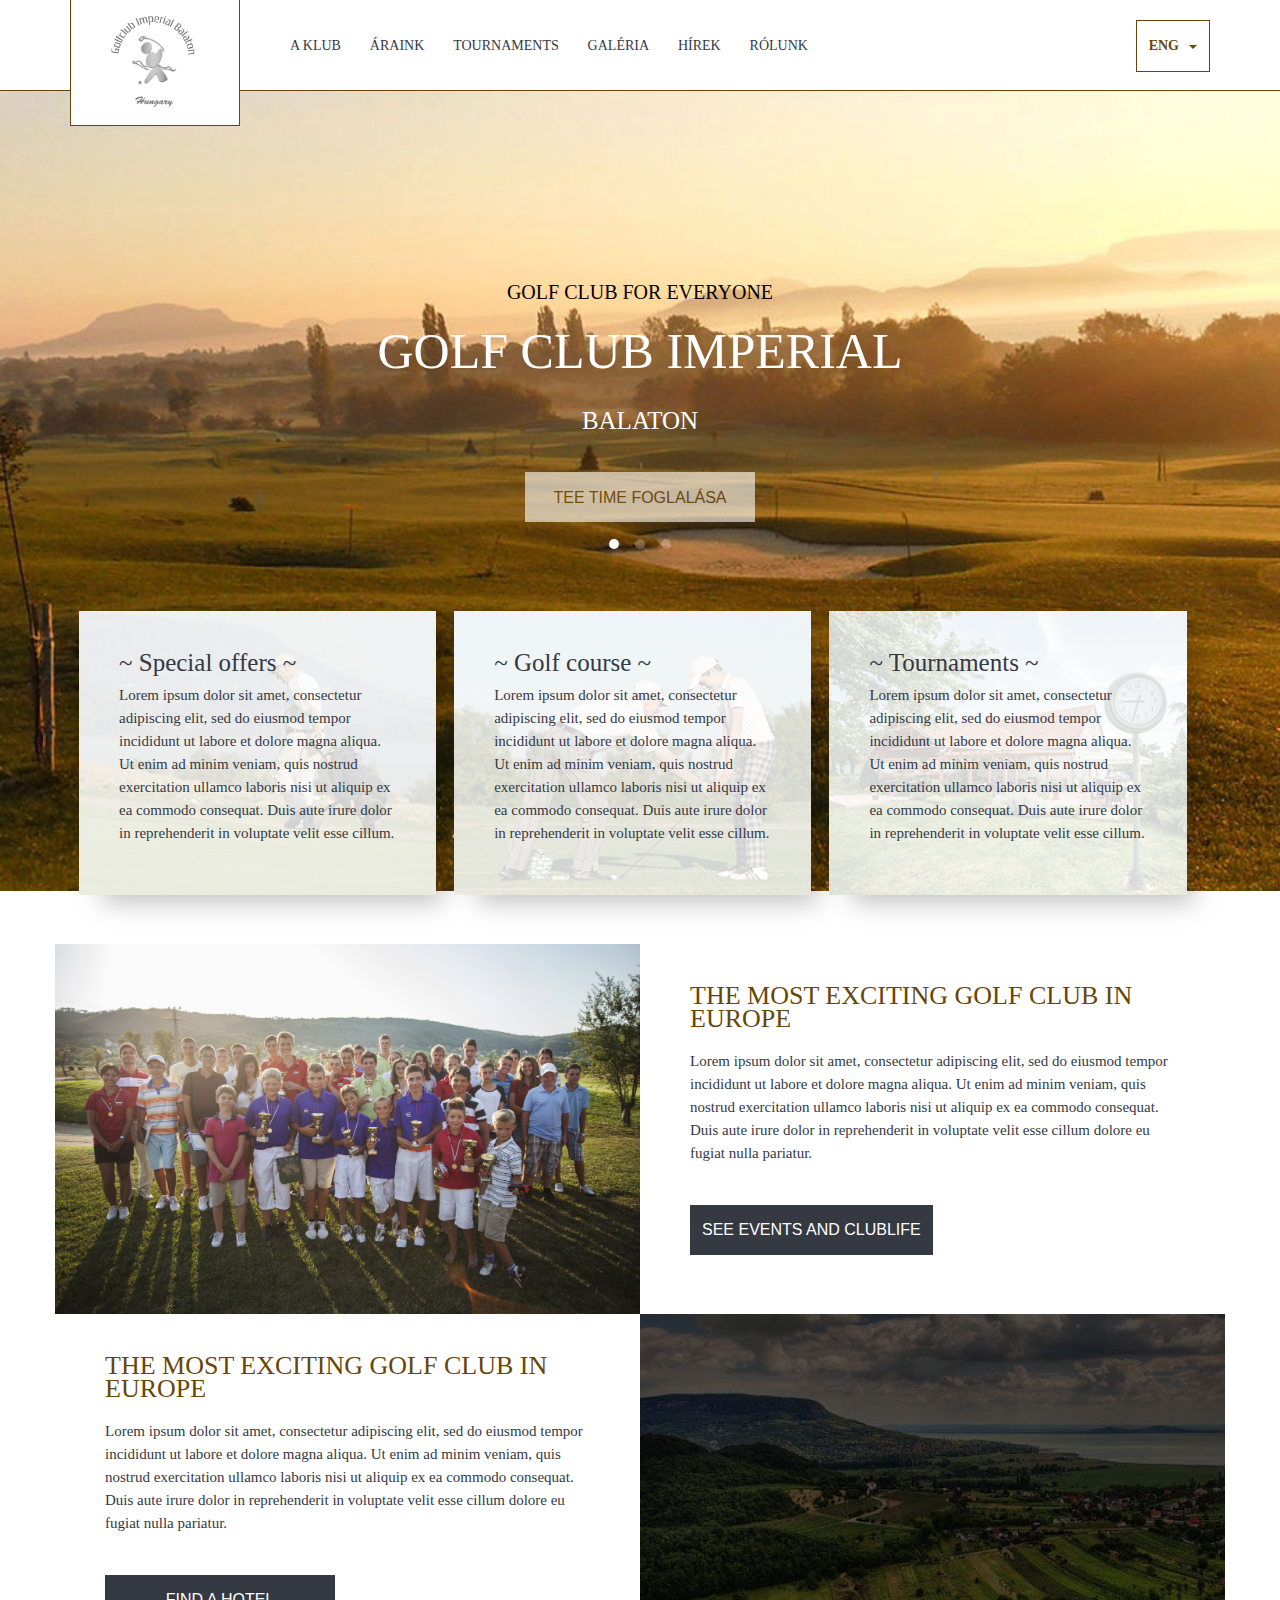
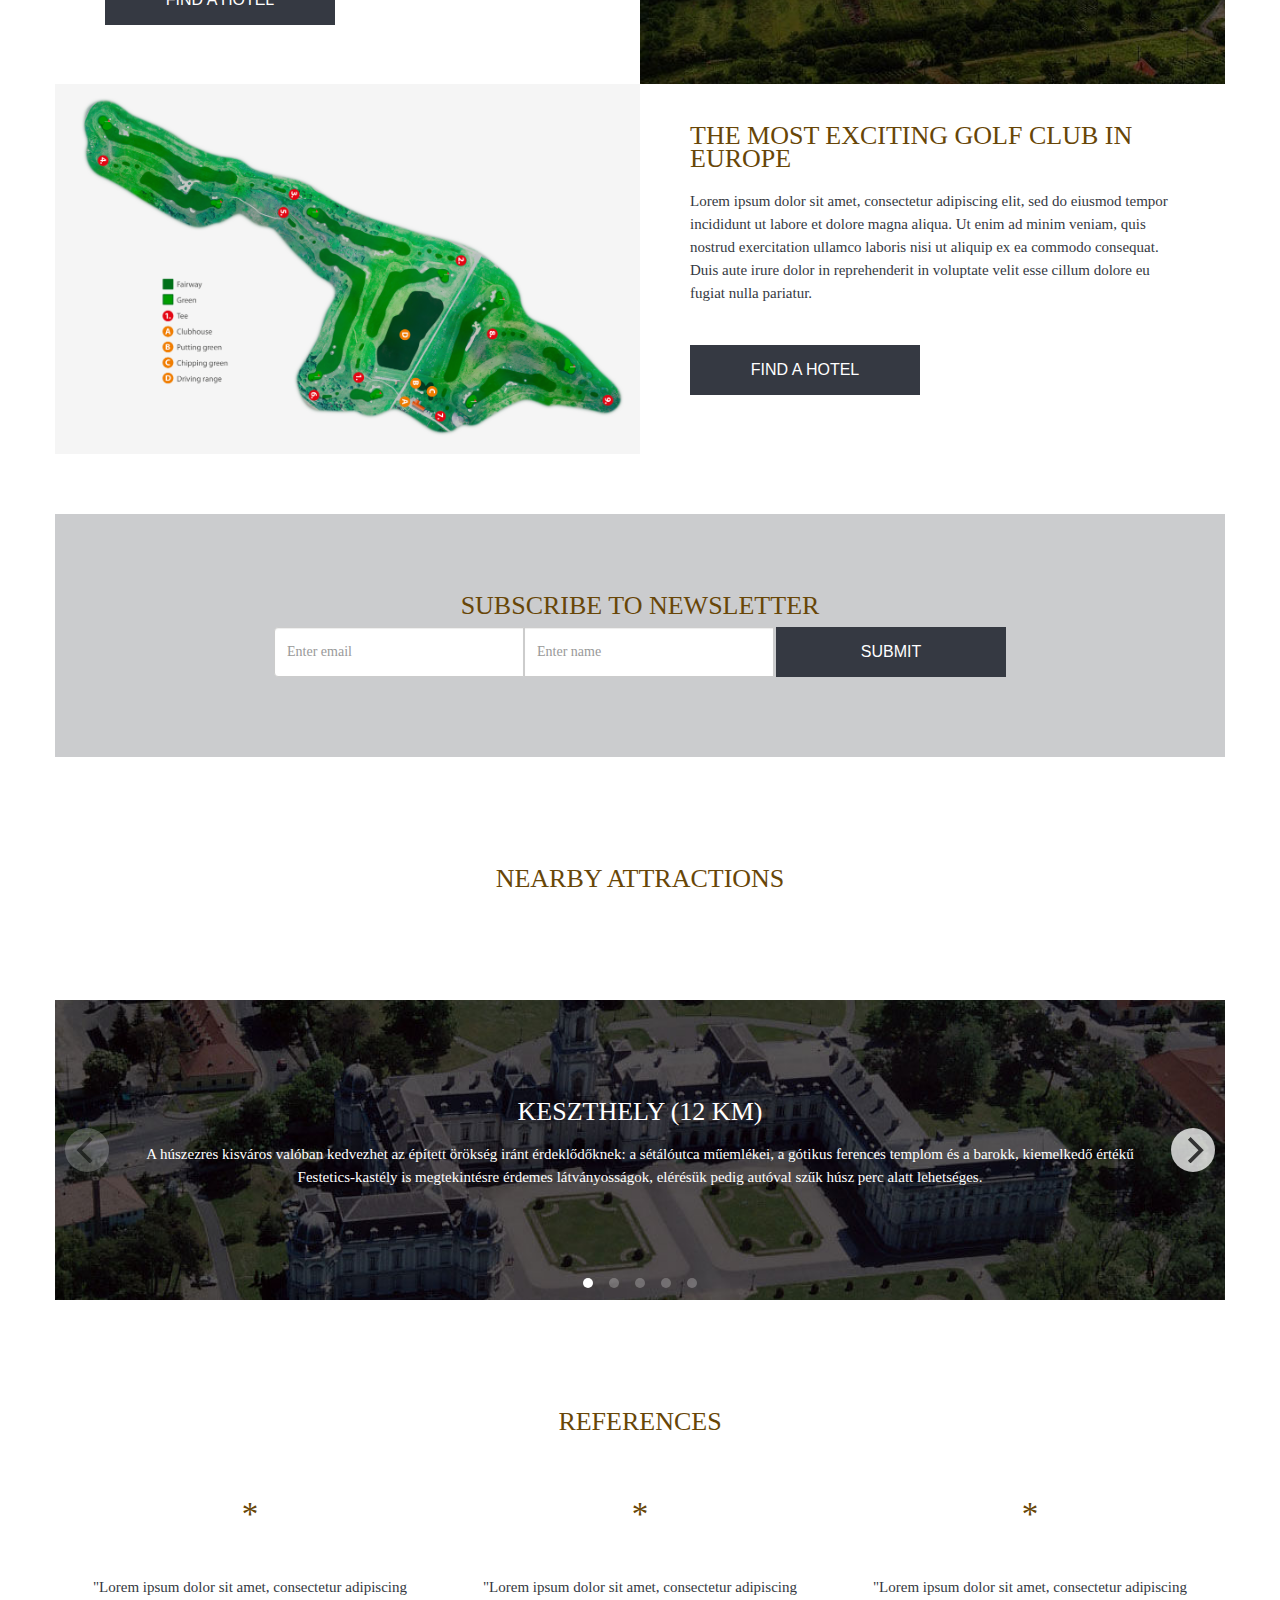
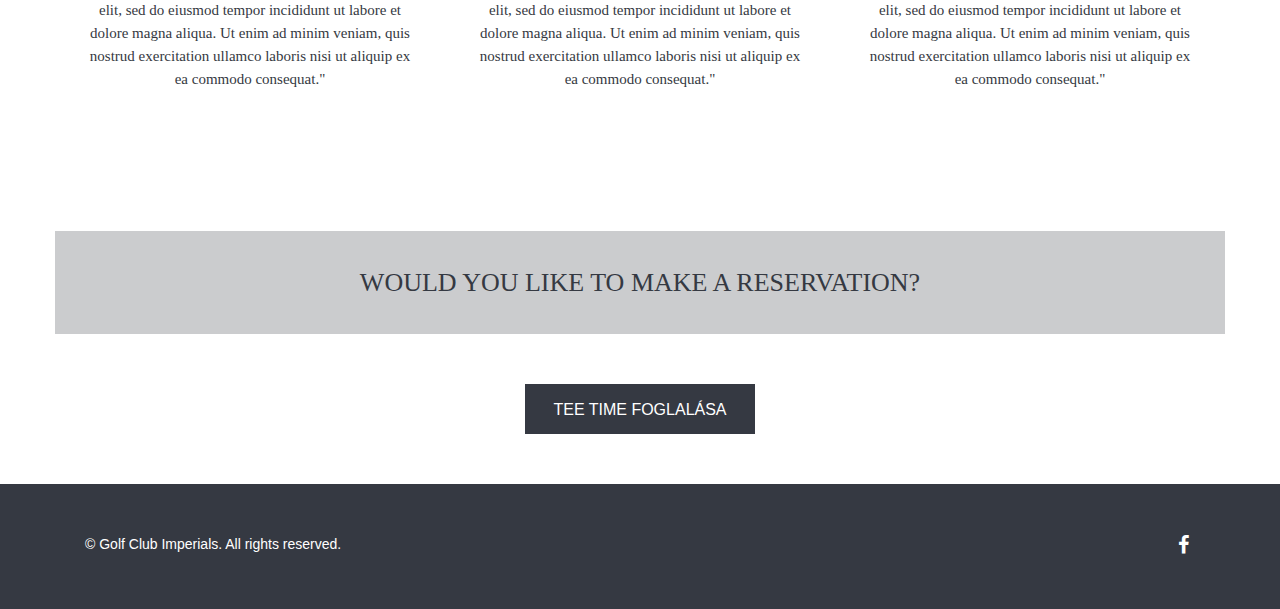
==== index.html @ fb25d0c7 "button fix" ====
<!DOCTYPE html>
<html>
  <head>
    <meta charset="utf-8">
    <title>Golf Club Imperial</title>
    <meta name="application-name" content="golf">
    <meta name="author" content="Heaven Communications">
    <meta name="keywords" content="golf, leissure, holiday, sport, balaton">
    <!-- Render-->
    <meta http-equiv="X-UA-Compatible" content="IE=edge">
    <meta name="viewport" content="width=device-width, initial-scale=1.0, user-scalable=no">
    <link rel="shortcut icon" href="images/favicon.ico">
    <!-- Bootstrap-->
    <link rel="stylesheet" href="lib/bootstrap/css/bootstrap.min.css">
    <!-- Animate CSS-->
    <link rel="stylesheet" href="lib/animate-css/css/animate.min.css">
    <!-- Font-awesome-->
    <link rel="stylesheet" href="lib/font-awesome/css/font-awesome.min.css">
    <!-- Responsive pop-up-->
    <link rel="stylesheet" href="lib/magnific-popup/css/magnific-popup.css">
    <!-- Time-line for resume-->
    <link rel="stylesheet" href="lib/timeline/css/timeline.css">
    <link rel="stylesheet" href="css/flickity.css" media="screen">
    <!-- Main styles-->
    <link rel="stylesheet" href="css/screen.css">
    <link rel="stylesheet" href="css/merge.css">
    <script src="bower_components/jquery/dist/jquery.min.js"></script>
    <script src="bower_components/bootstrap/dist/js/bootstrap.min.js"></script>
    <script src="js/jquery.simpleWeather.min.js"></script>
    <script src="js/script.js"></script>
    <script src="js/flickity.pkgd.min.js"></script>
  </head>
  <body>
    <div id="myModal" tabindex="-1" role="dialog" aria-labelledby="myModalLabel" class="modal fade">
      <div role="document" class="modal-dialog">
        <div class="modal-content">
          <div class="modal-header">
            <button type="button" data-dismiss="modal" aria-label="Close" class="close"><span aria-hidden="true">×</span></button>
          </div>
        </div>
      </div>
    </div>
    <!-- Loader-->
    <!--.loader//.loader_inner
    -->
    <!-- end Loader-->
    
    <!-- Header-->
    <header>
      <div class="container top-container">
        <div class="row">
          <div class="col-md-12">
            <div class="dropdown">
              <button id="dropdownMenu1" type="button" data-toggle="dropdown" aria-haspopup="true" aria-expanded="true" class="btn btn-default dropdown-toggle">Eng<span class="caret"></span></button>
              <ul aria-labelledby="dropdownMenu1" class="dropdown-menu">
                <li><a href="#">Engligh</a></li>
                <li><a href="#">Hungarian</a></li>
                <li><a href="#">German          </a></li>
              </ul>
            </div>
            <!-- Logo-->
            <div class="logo_container"><img src="images/logo.png">
              <div id="weather"></div>
            </div>
            <div class="horizontal">
              <ul>
                <li><a href="club.html">A Klub</a></li>
                <li><a href="fees.html">Áraink</a></li>
                <li><a href="tournaments.html">Tournaments</a></li>
                <li><a href="gallery.html">Galéria</a></li>
                <li> <a href="news.html">Hírek</a></li>
                <li><a href="about.html">Rólunk</a></li>
              </ul>
            </div>
            <!-- end Logo-->
            <!-- Menu-->
            <button class="toggle_menu">
              <p>MENU</p><span class="sandwich"><span class="sw-topper"></span><span class="sw-bottom"></span><span class="sw-footer"></span></span>
            </button>
            <nav class="top_menu">
              <ul>
                <li><a href="club.html">A Klub</a></li>
                <li><a href="fees.html">Áraink</a></li>
                <li><a href="tournaments.html">Tournaments</a></li>
                <li><a href="gallery.html">Galéria</a></li>
                <li> <a href="news.html">Hírek</a></li>
                <li><a href="about.html">Rólunk</a></li>
              </ul>
            </nav>
            <!-- end Menu-->
          </div>
        </div>
      </div>
    </header>
    <!-- end Header-->
    
    <div class="cover container-fluid">
      <div class="row">
        <div class="col-md-12">
          <div class="textholder">
            <h2>GOLF CLUB FOR EVERYONE             </h2>
            <H1>GOLF CLUB IMPERIAL</H1>
            <H3>BALATON</H3><a href="https://booked4.us/golfimperial" role="button" class="button btn btn-default cover">Tee time foglalása</a>
          </div>
          <div data-flickity-options="{ &quot;autoPlay&quot;: 5000 }" tabindex="0" class="gallery js-flickity">
            <div class="gallery-cell b1"></div>
            <div class="gallery-cell b2"></div>
            <div class="gallery-cell b3"></div>
          </div>
          <div class="container">
            <div class="col-md-4 offers"><a href="fees.html" target="_blank">
                <h3>~ Special offers ~</h3>
                <p>Lorem ipsum dolor sit amet, consectetur adipiscing elit, sed do eiusmod tempor incididunt ut labore et dolore magna aliqua. Ut enim ad minim veniam, quis nostrud exercitation ullamco laboris nisi ut aliquip ex ea commodo consequat. Duis aute irure dolor in reprehenderit in voluptate velit esse cillum.</p></a></div>
            <div class="col-md-4 course"><a href="http://birdiebook.golfly.hu/8/24/en" target="_blank">
                <h3>~ Golf course ~</h3>
                <p>Lorem ipsum dolor sit amet, consectetur adipiscing elit, sed do eiusmod tempor incididunt ut labore et dolore magna aliqua. Ut enim ad minim veniam, quis nostrud exercitation ullamco laboris nisi ut aliquip ex ea commodo consequat. Duis aute irure dolor in reprehenderit in voluptate velit esse cillum.</p></a></div>
            <div class="col-md-4 eventstile"><a href="tournaments.html" target="_blank">
                <h3>~ Tournaments ~</h3>
                <p>Lorem ipsum dolor sit amet, consectetur adipiscing elit, sed do eiusmod tempor incididunt ut labore et dolore magna aliqua. Ut enim ad minim veniam, quis nostrud exercitation ullamco laboris nisi ut aliquip ex ea commodo consequat. Duis aute irure dolor in reprehenderit in voluptate velit esse cillum.</p></a></div>
          </div>
        </div>
      </div>
    </div>
    <div class="golf-course container">
      <div class="row">
        <div class="col-md-6 img"></div>
        <div class="col-md-6 txt">
          <h4>THE MOST EXCITING GOLF CLUB IN EUROPE</h4>
          <p>Lorem ipsum dolor sit amet, consectetur adipiscing elit, sed do eiusmod tempor incididunt ut labore et dolore magna aliqua. Ut enim ad minim veniam, quis nostrud exercitation ullamco laboris nisi ut aliquip ex ea commodo consequat. Duis aute irure dolor in reprehenderit in voluptate velit esse cillum dolore eu fugiat nulla pariatur. </p>
          <button type="button" class="btn btn-default">See events and clublife</button>
        </div>
      </div>
    </div>
    <div class="hotel container">
      <div class="row">
        <div class="col-md-6 img"></div>
        <div class="col-md-6 txt">
          <h4>THE MOST EXCITING GOLF CLUB IN EUROPE</h4>
          <p>Lorem ipsum dolor sit amet, consectetur adipiscing elit, sed do eiusmod tempor incididunt ut labore et dolore magna aliqua. Ut enim ad minim veniam, quis nostrud exercitation ullamco laboris nisi ut aliquip ex ea commodo consequat. Duis aute irure dolor in reprehenderit in voluptate velit esse cillum dolore eu fugiat nulla pariatur. </p>
          <button type="button" class="btn btn-default">Find a hotel</button>
        </div>
      </div>
    </div>
    <div class="map container">
      <div class="row">
        <div class="col-md-6 img">
          <button type="button" data-toggle="modal" data-target="#myModal" class="btn btn-primary btn-lg"></button>
        </div>
        <div class="col-md-6 txt">
          <h4>THE MOST EXCITING GOLF CLUB IN EUROPE</h4>
          <p>Lorem ipsum dolor sit amet, consectetur adipiscing elit, sed do eiusmod tempor incididunt ut labore et dolore magna aliqua. Ut enim ad minim veniam, quis nostrud exercitation ullamco laboris nisi ut aliquip ex ea commodo consequat. Duis aute irure dolor in reprehenderit in voluptate velit esse cillum dolore eu fugiat nulla pariatur. </p>
          <button type="button" class="btn btn-default">Find a hotel</button>
        </div>
      </div>
    </div>
    <div class="subscribe container">
      <div class="row">
        <div class="col-md-12">
          <h4>SUBSCRIBE TO NEWSLETTER</h4>
          <div class="input-group">
            <input id="exampleInputEmail1" type="email" placeholder="Enter email" class="form-control">
            <input id="exampleInputEmail1" type="name" placeholder="Enter name" class="form-control">
            <button type="submit" class="btn btn-primary">Submit</button>
          </div>
        </div>
      </div>
    </div>
    <div class="attractions container">
      <div class="row">
        <div class="col-md-12">
          <h4>NEARBY ATTRACTIONS</h4>
        </div>
      </div>
      <div class="row">
        <div data-flickity-options="{ &quot;autoPlay&quot;: 4000 }" tabindex="0" class="gallery js-flickity">
          <div class="gallery-cell b1">
            <h4>Keszthely (12 km)</h4>
            <p>A húszezres kisváros valóban kedvezhet az épített örökség iránt érdeklődőknek: a sétálóutca műemlékei, a gótikus ferences templom és a barokk, kiemelkedő értékű Festetics-kastély is megtekintésre érdemes látványosságok, elérésük pedig autóval szűk húsz perc alatt lehetséges.</p>
          </div>
          <div class="gallery-cell b2">       
            <h4>Badacsony (16 km) </h4>
            <p>A 71-es főútvonalon alig negyed órát autózva érhető el a környék egyik legértékesebb földrajzi kincse, a Badacsony tanúhegye. Kőfolyásaival, bazaltszikláival és a Balaton látványával remek attrakciókkal kecsegteti a túrázókat, ráadásul útja mentén hangulatos pincészetek kínálják majd messze földön híres boraikat Önnek. </p>
          </div>
          <div class="gallery-cell b3">    
            <h4>Szigligeti vár (11 km)</h4>
            <p>Egy másik vulkanikus tanúhegyen, a szigligeti Várhegyen találjuk „a Balaton várát”, ami masszív falai mellett élvezetes történelmi, illetve gasztronómiai programokkal várja az idelátogatót.   A gépkocsival rendelkezőket mindössze 15 perc választja el Balatongyöröktől! </p>
          </div>
          <div class="gallery-cell b4">   
            <h4>Hévíz (18 km)</h4>
            <p>Hévíz fő vonzerejét a mérete alapján világelső természetes, biológiailag aktív termáltavának köszönheti. Gyógyító vízét golfpályánktól indulva egy alig húszperces kocsiúttal könnyen elérheti. </p>
          </div>
          <div class="gallery-cell b5">   
            <h4>Tihany (53 km) </h4>
            <p>Az északi partszakasz mentén végig autózva érjük el a tihanyi-félszigetet. Természeti (gejzírkúpok, levendulások, kecskeköröm) és épített (bencés apátság, barátlakások) öröksége egyaránt gazdag. Az alig több, mint háromnegyed órás autóúton pedig a Balaton panorámája lehet állandó kísérőjük.</p>
          </div>
        </div>
      </div>
    </div>
    <div class="references container">
      <div class="row">
        <div class="col-md-12">
          <h4>REFERENCES</h4>
        </div>
        <div class="col-md-4">
          <p>"Lorem ipsum dolor sit amet, consectetur adipiscing elit, sed do eiusmod tempor incididunt ut labore et dolore magna aliqua. Ut enim ad minim veniam, quis nostrud exercitation ullamco laboris nisi ut aliquip ex ea commodo consequat."</p>
        </div>
        <div class="col-md-4">
          <p>"Lorem ipsum dolor sit amet, consectetur adipiscing elit, sed do eiusmod tempor incididunt ut labore et dolore magna aliqua. Ut enim ad minim veniam, quis nostrud exercitation ullamco laboris nisi ut aliquip ex ea commodo consequat."</p>
        </div>
        <div class="col-md-4">
          <p>"Lorem ipsum dolor sit amet, consectetur adipiscing elit, sed do eiusmod tempor incididunt ut labore et dolore magna aliqua. Ut enim ad minim veniam, quis nostrud exercitation ullamco laboris nisi ut aliquip ex ea commodo consequat."</p>
        </div>
      </div>
    </div>
    <div class="reservation container">
      <div class="row">
        <div class="col-md-12 title">
          <h4>WOULD YOU LIKE TO MAKE A RESERVATION?</h4>
        </div>
      </div>
      <div class="row">
        <div class="col-md-12"><a href="https://booked4.us/golfimperial" role="button" class="button btn btn-default">Tee time foglalása</a></div>
      </div>
    </div>
    <!-- Footer-->
    <html>
      <body>
        <footer class="main_footer bg_dark">
          <div class="container">
            <div class="col-md-12">
              <div class="copyright">© Golf Club Imperials. All rights reserved.</div>
              <div class="social_wrap">
                <ul>
                  <li><a href="https://www.facebook.com/Golfclub-Imperial-Balaton-Balatongy%C3%B6r%C3%B6k-335067800034/" target="_blank"><i class="fa fa-facebook"></i></a></li>
                </ul>
              </div>
            </div>
          </div>
        </footer>
      </body>
    </html>
    <!-- end Footer-->
    <!-- some scripts for IE-->
    <!--if lt IE 9
    script(src='lib/es5-shim/js/es5-shim.min.js')
    script(src='lib/html5shiv/js/html5shiv.min.js')
    script(src='lib/html5shiv/js/html5shiv-printshiv.min.js')
    
    -->
    <!-- Trigger for scroll-->
    <script src="lib/waypoints/js/waypoints.min.js"></script>
    <!-- Some main scripts-->
    <script src="js/min/animate-css.min.js"></script>
    <script src="js/min/common.min.js"></script>
  </body>
</html>
---- lib/timeline/css/timeline.css ----
/*
    TimelineJS - ver. 2.35.5 - 2015-02-26
    Copyright (c) 2012-2013 Northwestern University
    a project of the Northwestern University Knight Lab, originally created by Zach Wise
    https://github.com/NUKnightLab/TimelineJS
    This Source Code Form is subject to the terms of the Mozilla Public License, v. 2.0.
    If a copy of the MPL was not distributed with this file, You can obtain one at http://mozilla.org/MPL/2.0/.
*/
/*!
	TIMELINE CSS
	
	Designed and built by Zach Wise at VeriteCo
	
	This Source Code Form is subject to the terms of the Mozilla Public
	License, v. 2.0. If a copy of the MPL was not distributed with this
	file, You can obtain one at http://mozilla.org/MPL/2.0/.

*/.vco-storyjs div *{-webkit-box-sizing:content-box;-moz-box-sizing:content-box;box-sizing:content-box}.vco-storyjs h1,.vco-storyjs h2,.vco-storyjs h3,.vco-storyjs h4,.vco-storyjs h5,.vco-storyjs h6,.vco-storyjs p,.vco-storyjs blockquote,.vco-storyjs pre,.vco-storyjs a,.vco-storyjs abbr,.vco-storyjs acronym,.vco-storyjs address,.vco-storyjs cite,.vco-storyjs code,.vco-storyjs del,.vco-storyjs dfn,.vco-storyjs em,.vco-storyjs img,.vco-storyjs q,.vco-storyjs s,.vco-storyjs samp,.vco-storyjs small,.vco-storyjs strike,.vco-storyjs strong,.vco-storyjs sub,.vco-storyjs sup,.vco-storyjs tt,.vco-storyjs var,.vco-storyjs dd,.vco-storyjs dl,.vco-storyjs dt,.vco-storyjs li,.vco-storyjs ol,.vco-storyjs ul,.vco-storyjs fieldset,.vco-storyjs form,.vco-storyjs label,.vco-storyjs legend,.vco-storyjs button,.vco-storyjs table,.vco-storyjs caption,.vco-storyjs tbody,.vco-storyjs tfoot,.vco-storyjs thead,.vco-storyjs tr,.vco-storyjs th,.vco-storyjs td,.vco-storyjs .vco-container,.vco-storyjs .content-container,.vco-storyjs .media,.vco-storyjs .text,.vco-storyjs .vco-slider,.vco-storyjs .slider,.vco-storyjs .date,.vco-storyjs .title,.vco-storyjs .messege,.vco-storyjs .map,.vco-storyjs .credit,.vco-storyjs .caption,.vco-storyjs .vco-feedback,.vco-storyjs .vco-feature,.vco-storyjs .toolbar,.vco-storyjs .marker,.vco-storyjs .dot,.vco-storyjs .line,.vco-storyjs .flag,.vco-storyjs .time,.vco-storyjs .era,.vco-storyjs .major,.vco-storyjs .minor,.vco-storyjs .vco-navigation,.vco-storyjs .start,.vco-storyjs .active{margin:0;padding:0;border:0;font-weight:normal;font-style:normal;font-size:100%;line-height:1;font-family:inherit;width:auto;float:none}.vco-storyjs h1,.vco-storyjs h2,.vco-storyjs h3,.vco-storyjs h4,.vco-storyjs h5,.vco-storyjs h6{clear:none}.vco-storyjs table{border-collapse:collapse;border-spacing:0}.vco-storyjs ol,.vco-storyjs ul{list-style:none}.vco-storyjs q:before,.vco-storyjs q:after,.vco-storyjs blockquote:before,.vco-storyjs blockquote:after{content:""}.vco-storyjs a:focus{outline:thin dotted}.vco-storyjs a:hover,.vco-storyjs a:active{outline:0}.vco-storyjs article,.vco-storyjs aside,.vco-storyjs details,.vco-storyjs figcaption,.vco-storyjs figure,.vco-storyjs footer,.vco-storyjs header,.vco-storyjs hgroup,.vco-storyjs nav,.vco-storyjs section{display:block}.vco-storyjs audio,.vco-storyjs canvas,.vco-storyjs video{display:inline-block;*display:inline;*zoom:1}.vco-storyjs audio:not([controls]){display:none}.vco-storyjs div{max-width:none}.vco-storyjs sub,.vco-storyjs sup{font-size:75%;line-height:0;position:relative;vertical-align:baseline}.vco-storyjs sup{top:-0.5em}.vco-storyjs sub{bottom:-0.25em}.vco-storyjs img{border:0;-ms-interpolation-mode:bicubic}.vco-storyjs button,.vco-storyjs input,.vco-storyjs select,.vco-storyjs textarea{font-size:100%;margin:0;vertical-align:baseline;*vertical-align:middle}.vco-storyjs button,.vco-storyjs input{line-height:normal;*overflow:visible}.vco-storyjs button::-moz-focus-inner,.vco-storyjs input::-moz-focus-inner{border:0;padding:0}.vco-storyjs button,.vco-storyjs input[type="button"],.vco-storyjs input[type="reset"],.vco-storyjs input[type="submit"]{cursor:pointer;-webkit-appearance:button}.vco-storyjs input[type="search"]{-webkit-appearance:textfield;-webkit-box-sizing:content-box;-moz-box-sizing:content-box;box-sizing:content-box}.vco-storyjs input[type="search"]::-webkit-search-decoration{-webkit-appearance:none}.vco-storyjs textarea{overflow:auto;vertical-align:top}.vco-storyjs{font-family:"Georgia",Times New Roman,Times,serif}.vco-storyjs .twitter,.vco-storyjs .vcard,.vco-storyjs .messege,.vco-storyjs .credit,.vco-storyjs .caption,.vco-storyjs .zoom-in,.vco-storyjs .zoom-out,.vco-storyjs .back-home,.vco-storyjs .time-interval div,.vco-storyjs .time-interval-major div,.vco-storyjs .nav-container{font-family:"Helvetica Neue",Helvetica,Arial,sans-serif !important}.vco-storyjs h1.date,.vco-storyjs h2.date,.vco-storyjs h3.date,.vco-storyjs h4.date,.vco-storyjs h5.date,.vco-storyjs h6.date{font-family:"Helvetica Neue",Helvetica,Arial,sans-serif !important}.vco-storyjs .timenav h1,.vco-storyjs .flag-content h1,.vco-storyjs .era h1,.vco-storyjs .timenav h2,.vco-storyjs .flag-content h2,.vco-storyjs .era h2,.vco-storyjs .timenav h3,.vco-storyjs .flag-content h3,.vco-storyjs .era h3,.vco-storyjs .timenav h4,.vco-storyjs .flag-content h4,.vco-storyjs .era h4,.vco-storyjs .timenav h5,.vco-storyjs .flag-content h5,.vco-storyjs .era h5,.vco-storyjs .timenav h6,.vco-storyjs .flag-content h6,.vco-storyjs .era h6{font-family:"Helvetica Neue",Helvetica,Arial,sans-serif !important}.vco-storyjs p,.vco-storyjs blockquote,.vco-storyjs blockquote p,.vco-storyjs .twitter blockquote p{font-family:"Georgia",Times New Roman,Times,serif !important}.vco-storyjs .vco-feature h1,.vco-storyjs .vco-feature h2,.vco-storyjs .vco-feature h3,.vco-storyjs .vco-feature h4,.vco-storyjs .vco-feature h5,.vco-storyjs .vco-feature h6{font-family:"Georgia",Times New Roman,Times,serif}.timeline-tooltip{font-family:"Helvetica Neue",Helvetica,Arial,sans-serif}.vco-storyjs{font-size:15px;font-weight:normal;line-height:20px;-webkit-font-smoothing:antialiased;-webkit-text-size-adjust:100%}.vco-storyjs p{font-size:15px;font-weight:normal;line-height:20px;margin-bottom:20px;color:#666}.vco-storyjs p small{font-size:12px;line-height:17px}.vco-storyjs p:first-child{margin-top:20px}.vco-storyjs .vco-navigation p{color:#999}.vco-storyjs .vco-feature h3,.vco-storyjs .vco-feature h4,.vco-storyjs .vco-feature h5,.vco-storyjs .vco-feature h6{margin-bottom:15px}.vco-storyjs .vco-feature p{color:#666}.vco-storyjs .vco-feature blockquote,.vco-storyjs .vco-feature blockquote p{color:#000}.vco-storyjs .date a,.vco-storyjs .title a{color:#999}.vco-storyjs .hyphenate{-webkit-hyphens:auto;-moz-hyphens:auto;-ms-hyphens:auto;hyphens:auto;word-wrap:break-word}.vco-storyjs h1,.vco-storyjs h2,.vco-storyjs h3,.vco-storyjs h4,.vco-storyjs h5,.vco-storyjs h6{font-weight:normal;color:#000;text-transform:none}.vco-storyjs h1 a,.vco-storyjs h2 a,.vco-storyjs h3 a,.vco-storyjs h4 a,.vco-storyjs h5 a,.vco-storyjs h6 a{color:#999}.vco-storyjs h1 small,.vco-storyjs h2 small,.vco-storyjs h3 small,.vco-storyjs h4 small,.vco-storyjs h5 small,.vco-storyjs h6 small{color:#999}.vco-storyjs h1.date,.vco-storyjs h2.date,.vco-storyjs h3.date,.vco-storyjs h4.date,.vco-storyjs h5.date,.vco-storyjs h6.date{font-weight:bold}.vco-storyjs h2.start{font-size:36px;line-height:38px;margin-bottom:15px}.vco-storyjs h1{margin-bottom:15px;font-size:32px;line-height:34px}.vco-storyjs h1 small{font-size:18px}.vco-storyjs h2{margin-bottom:15px;font-size:28px;line-height:30px}.vco-storyjs h2 small{font-size:14px;line-height:16px}.vco-storyjs h2.date{font-size:16px;line-height:18px;margin-bottom:3.75px;color:#999}.vco-storyjs h3,.vco-storyjs h4,.vco-storyjs h5,.vco-storyjs h6{line-height:40px}.vco-storyjs h3 .active,.vco-storyjs h4 .active,.vco-storyjs h5 .active,.vco-storyjs h6 .active{color:#08c}.vco-storyjs h3{font-size:28px;line-height:30px}.vco-storyjs h3 small{font-size:14px}.vco-storyjs h4{font-size:20px;line-height:22px}.vco-storyjs h4 small{font-size:12px}.vco-storyjs h5{font-size:16px;line-height:18px}.vco-storyjs h6{font-size:13px;line-height:14px;text-transform:uppercase}.vco-storyjs strong{font-weight:bold;font-style:inherit}.vco-storyjs em{font-style:italic;font-weight:inherit}.vco-storyjs Q{quotes:'„' '“';font-style:italic}.vco-storyjs blockquote,.vco-storyjs blockquote p{font-size:24px;line-height:32px;text-align:left;margin-bottom:6px;padding-top:10px;background-color:#fff;color:#000}.vco-storyjs .credit{color:#999;text-align:right;font-size:10px;line-height:10px;display:block;margin:0 auto;clear:both}.vco-storyjs .caption{text-align:left;margin-top:5px;color:#666;font-size:11px;line-height:14px;clear:both}[dir=rtl] .vco-storyjs.vco-right-to-left,.vco-storyjs.vco-right-to-left[dir=rtl]{direction:ltr}.vco-storyjs.vco-right-to-left h1,.vco-storyjs.vco-right-to-left h2,.vco-storyjs.vco-right-to-left h3,.vco-storyjs.vco-right-to-left h4,.vco-storyjs.vco-right-to-left h5,.vco-storyjs.vco-right-to-left h6,.vco-storyjs.vco-right-to-left p,.vco-storyjs.vco-right-to-left blockquote,.vco-storyjs.vco-right-to-left pre,.vco-storyjs.vco-right-to-left a,.vco-storyjs.vco-right-to-left abbr,.vco-storyjs.vco-right-to-left acronym,.vco-storyjs.vco-right-to-left address,.vco-storyjs.vco-right-to-left cite,.vco-storyjs.vco-right-to-left code,.vco-storyjs.vco-right-to-left del,.vco-storyjs.vco-right-to-left dfn,.vco-storyjs.vco-right-to-left em,.vco-storyjs.vco-right-to-left img,.vco-storyjs.vco-right-to-left q,.vco-storyjs.vco-right-to-left s,.vco-storyjs.vco-right-to-left samp,.vco-storyjs.vco-right-to-left small,.vco-storyjs.vco-right-to-left strike,.vco-storyjs.vco-right-to-left strong,.vco-storyjs.vco-right-to-left sub,.vco-storyjs.vco-right-to-left sup,.vco-storyjs.vco-right-to-left tt,.vco-storyjs.vco-right-to-left var,.vco-storyjs.vco-right-to-left dd,.vco-storyjs.vco-right-to-left dl,.vco-storyjs.vco-right-to-left dt,.vco-storyjs.vco-right-to-left li,.vco-storyjs.vco-right-to-left ol,.vco-storyjs.vco-right-to-left ul,.vco-storyjs.vco-right-to-left fieldset,.vco-storyjs.vco-right-to-left form,.vco-storyjs.vco-right-to-left label,.vco-storyjs.vco-right-to-left legend,.vco-storyjs.vco-right-to-left button,.vco-storyjs.vco-right-to-left table,.vco-storyjs.vco-right-to-left caption,.vco-storyjs.vco-right-to-left tbody,.vco-storyjs.vco-right-to-left tfoot,.vco-storyjs.vco-right-to-left thead,.vco-storyjs.vco-right-to-left tr,.vco-storyjs.vco-right-to-left th,.vco-storyjs.vco-right-to-left td{direction:rtl}.timeline-tooltip{position:absolute;z-index:205;display:block;visibility:visible;padding:5px;opacity:0;filter:alpha(opacity=0);font-size:15px;font-weight:bold;line-height:20px;font-size:12px;line-height:12px}.timeline-tooltip.in{opacity:.8;filter:alpha(opacity=80)}.timeline-tooltip.top{margin-top:-2px}.timeline-tooltip.right{margin-left:2px}.timeline-tooltip.bottom{margin-top:2px}.timeline-tooltip.left{margin-left:-2px}.timeline-tooltip.top .timeline-tooltip-arrow{bottom:0;left:50%;margin-left:-5px;border-left:5px solid transparent;border-right:5px solid transparent;border-top:5px solid #000}.timeline-tooltip.left .timeline-tooltip-arrow{top:50%;right:0;margin-top:-5px;border-top:5px solid transparent;border-bottom:5px solid transparent;border-left:5px solid #000}.timeline-tooltip.bottom .timeline-tooltip-arrow{top:0;left:50%;margin-left:-5px;border-left:5px solid transparent;border-right:5px solid transparent;border-bottom:5px solid #000}.timeline-tooltip.right .timeline-tooltip-arrow{top:50%;left:0;margin-top:-5px;border-top:5px solid transparent;border-bottom:5px solid transparent;border-right:5px solid #000}.timeline-tooltip-inner{max-width:200px;padding:3px 8px;color:#fff;text-align:center;text-decoration:none;background-color:#000;-webkit-border-radius:4px;-moz-border-radius:4px;border-radius:4px}.timeline-tooltip-arrow{position:absolute;width:0;height:0}@media only screen and (max-width:480px),only screen and (max-device-width:480px){.vco-slider .nav-next,.vco-slider .nav-previous{display:none}}.vco-skinny .vco-slider .slider-item .content .layout-text-media .text .container{text-align:center !important}.vco-skinny .vco-slider .slider-item .content .layout-text-media h2,.vco-skinny .vco-slider .slider-item .content .layout-text-media h3{display:block !important;width:100% !important;text-align:center !important}.vco-skinny .vco-slider .slider-item .content .content-container{display:block}.vco-skinny .vco-slider .slider-item .content .content-container .text{width:100%;max-width:100%;min-width:120px;display:block}.vco-skinny .vco-slider .slider-item .content .content-container .text .container{display:block;-webkit-hyphens:auto;-moz-hyphens:auto;-ms-hyphens:auto;hyphens:auto;word-wrap:break-word}.vco-skinny .vco-slider .slider-item .content .content-container .media{width:100%;min-width:50%;float:none}.vco-skinny .vco-slider .slider-item .content .content-container .media .media-wrapper{margin-left:0;margin-right:0;width:100%;display:block}.vco-skinny.vco-notouch .vco-slider .nav-previous,.vco-skinny.vco-notouch .vco-slider .nav-next{z-index:203}.vco-skinny.vco-notouch .vco-slider .nav-previous .nav-container .date,.vco-skinny.vco-notouch .vco-slider .nav-next .nav-container .date,.vco-skinny.vco-notouch .vco-slider .nav-previous .nav-container .title,.vco-skinny.vco-notouch .vco-slider .nav-next .nav-container .title{filter:alpha(opacity=1);-khtml-opacity:.01;-moz-opacity:.01;opacity:.01}.vco-skinny.vco-notouch .vco-slider .nav-previous .nav-container .icon,.vco-skinny.vco-notouch .vco-slider .nav-next .nav-container .icon{filter:alpha(opacity=15);-khtml-opacity:.15;-moz-opacity:.15;opacity:.15}.vco-skinny.vco-notouch .vco-slider .nav-previous .icon{background-image:url(timeline.png?v4.4);background-repeat:no-repeat;background-position:-208px 0;width:24px;height:24px;overflow:hidden;margin-left:10px}.vco-skinny.vco-notouch .vco-slider .nav-next .icon{background-image:url(timeline.png?v4.4);background-repeat:no-repeat;background-position:-232px 0;width:24px;height:24px;overflow:hidden;margin-left:66px}.vco-skinny.vco-notouch .vco-slider .nav-previous:hover,.vco-skinny.vco-notouch .vco-slider .nav-next:hover{color:#aaa !important;background-color:#333;background-color:rgba(0,0,0,0.65);-webkit-border-radius:10px;-moz-border-radius:10px;border-radius:10px}.vco-skinny.vco-notouch .vco-slider .nav-previous:hover .nav-container .icon,.vco-skinny.vco-notouch .vco-slider .nav-next:hover .nav-container .icon,.vco-skinny.vco-notouch .vco-slider .nav-previous:hover .nav-container .date,.vco-skinny.vco-notouch .vco-slider .nav-next:hover .nav-container .date,.vco-skinny.vco-notouch .vco-slider .nav-previous:hover .nav-container .title,.vco-skinny.vco-notouch .vco-slider .nav-next:hover .nav-container .title{-webkit-border-radius:10px;-moz-border-radius:10px;border-radius:10px;font-weight:bold;filter:alpha(opacity=100);-khtml-opacity:1;-moz-opacity:1;opacity:1}.vco-skinny.vco-notouch .vco-slider .nav-previous:hover .nav-container .title,.vco-skinny.vco-notouch .vco-slider .nav-next:hover .nav-container .title{padding-bottom:5px}.vco-skinny.vco-notouch .vco-slider .nav-previous:hover .nav-container .date,.vco-skinny.vco-notouch .vco-slider .nav-next:hover .nav-container .date,.vco-skinny.vco-notouch .vco-slider .nav-previous:hover .nav-container .title,.vco-skinny.vco-notouch .vco-slider .nav-next:hover .nav-container .title{padding-left:5px;padding-right:5px}@media only screen and (-webkit-min-device-pixel-ratio:2),only screen and (min-device-pixel-ratio:2){.vco-skinny.vco-notouch .vco-slider .nav-previous .icon{background-image:url(timeline@2x.png?v4.4);background-size:352px 260px;background-repeat:no-repeat;background-position:-208px 0;width:24px;height:24px;overflow:hidden}.vco-skinny.vco-notouch .vco-slider .nav-next .icon{background-image:url(timeline@2x.png?v4.4);background-size:352px 260px;background-repeat:no-repeat;background-position:-232px 0;width:24px;height:24px;overflow:hidden}}.vco-slider{width:100%;height:100%;overflow:hidden}.vco-slider .slider-container-mask{text-align:center;width:100%;height:100%;overflow:hidden}.vco-slider .slider-container-mask .slider-container{position:absolute;top:0;left:-2160px;width:100%;height:100%;text-align:center;display:block}.vco-slider .slider-container-mask .slider-container .slider-item-container{display:table-cell;vertical-align:middle}.vco-notouch .vco-slider .nav-previous:hover,.vco-notouch .vco-slider .nav-next:hover{color:#333;cursor:pointer}.vco-notouch .vco-slider .nav-previous:hover .icon{margin-left:10px}.vco-notouch .vco-slider .nav-next:hover .icon{margin-left:66px}.vco-notouch .vco-slider .slider-item .content .content-container .media .media-container .wikipedia h4 a:hover{color:#08c;text-decoration:none}.vco-notouch .vco-slider .slider-item .content .content-container .created-at:hover{filter:alpha(opacity=100);-khtml-opacity:1;-moz-opacity:1;opacity:1}.vco-notouch .vco-slider .slider-item .content .content-container .googleplus .googleplus-content .googleplus-attachments a:hover{text-decoration:none}.vco-notouch .vco-slider .slider-item .content .content-container .googleplus .googleplus-content .googleplus-attachments a:hover h5{text-decoration:underline}.vco-slider img,.vco-slider embed,.vco-slider object,.vco-slider video,.vco-slider iframe{max-width:100%}.vco-slider .nav-previous,.vco-slider .nav-next{position:absolute;top:0;width:100px;color:#dbdbdb;font-size:11px}.vco-slider .nav-previous .nav-container,.vco-slider .nav-next .nav-container{height:100px;width:100px;position:absolute}.vco-slider .nav-previous .icon,.vco-slider .nav-next .icon{margin-top:12px;margin-bottom:15px}.vco-slider .nav-previous .date,.vco-slider .nav-next .date,.vco-slider .nav-previous .title,.vco-slider .nav-next .title{line-height:14px}.vco-slider .nav-previous .date a,.vco-slider .nav-next .date a,.vco-slider .nav-previous .title a,.vco-slider .nav-next .title a{color:#999}.vco-slider .nav-previous .date small,.vco-slider .nav-next .date small,.vco-slider .nav-previous .title small,.vco-slider .nav-next .title small{display:none}.vco-slider .nav-previous .date,.vco-slider .nav-next .date{font-size:13px;line-height:13px;font-weight:bold;text-transform:uppercase;margin-bottom:5px}.vco-slider .nav-previous .title,.vco-slider .nav-next .title{font-size:11px;line-height:13px}.vco-slider .nav-previous{float:left;text-align:left}.vco-slider .nav-previous .icon{margin-left:15px;background-image:url(timeline.png?v4.4);background-repeat:no-repeat;background-position:-160px 0;width:24px;height:24px;overflow:hidden}.vco-slider .nav-previous .date,.vco-slider .nav-previous .title{text-align:left;padding-left:15px}.vco-slider .nav-next{float:right;text-align:right}.vco-slider .nav-next .icon{margin-left:61px;background-image:url(timeline.png?v4.4);background-repeat:no-repeat;background-position:-184px 0;width:24px;height:24px;overflow:hidden}.vco-slider .nav-next .date,.vco-slider .nav-next .title{text-align:right;padding-right:15px}@media only screen and (-webkit-min-device-pixel-ratio:2),only screen and (min-device-pixel-ratio:2){.vco-slider .nav-previous .icon{background-image:url(timeline@2x.png?v4.4);background-size:352px 260px;background-repeat:no-repeat;background-position:-160px 0;width:24px;height:24px;overflow:hidden}.vco-slider .nav-next .icon{background-image:url(timeline@2x.png?v4.4);background-size:352px 260px;background-repeat:no-repeat;background-position:-184px 0;width:24px;height:24px;overflow:hidden}}.vco-slider .slider-item{position:absolute;width:700px;height:100%;padding:0;margin:0;display:table;overflow-y:auto}.vco-slider .slider-item .content{display:table-cell;vertical-align:middle}.vco-slider .slider-item .content .pad-top .text .container{padding-top:15px}.vco-slider .slider-item .content .pad-right .text .container{padding-right:15px}.vco-slider .slider-item .content .pad-left .text .container{padding-left:30px}.vco-slider .slider-item .content .pad-left .media.text-media .media-wrapper .media-container{border:none;background-color:#fff}.vco-slider .slider-item .content .content-container{display:table;vertical-align:middle}.vco-slider .slider-item .content .content-container .text{width:40%;max-width:50%;min-width:120px;display:table-cell;vertical-align:middle}.vco-slider .slider-item .content .content-container .text .container{display:table-cell;vertical-align:middle;text-align:left}.vco-slider .slider-item .content .content-container .text .container p{-webkit-hyphens:auto;-moz-hyphens:auto;-ms-hyphens:auto;hyphens:auto;word-wrap:break-word}.vco-slider .slider-item .content .content-container .text .container h2.date{font-size:15px;line-height:15px;font-weight:normal}.vco-slider .slider-item .content .content-container .text .container .slide-tag{font-size:11px;font-weight:bold;color:#fff;background-color:#ccc;-webkit-border-radius:3px;-moz-border-radius:3px;border-radius:3px;vertical-align:baseline;white-space:nowrap;line-height:11px;padding:1px 3px 1px;margin-left:7.5px;margin-bottom:7.5px}.vco-slider .slider-item .content .content-container .media{width:100%;min-width:50%;float:left}.vco-slider .slider-item .content .content-container .media .media-wrapper{display:inline-block;margin-left:auto;margin-right:auto}.vco-slider .slider-item .content .content-container .media .media-wrapper .media-container{display:inline-block;line-height:0;padding:0;max-height:100%}.vco-slider .slider-item .content .content-container .media .media-wrapper .media-container .media-frame,.vco-slider .slider-item .content .content-container .media .media-wrapper .media-container .media-image img{border:1px solid;border-color:#ccc #999 #999 #ccc;background-color:#fff}.vco-slider .slider-item .content .content-container .media .media-wrapper .media-container .media-frame iframe{background-color:#fff}.vco-slider .slider-item .content .content-container .media .media-wrapper .media-container .soundcloud{border:0}.vco-slider .slider-item .content .content-container .media .media-wrapper .media-container .media-image{display:inline-block}.vco-slider .slider-item .content .content-container .media .media-wrapper .media-container .media-shadow{position:relative;z-index:1;background:#fff}.vco-slider .slider-item .content .content-container .media .media-wrapper .media-container .media-shadow:before,.vco-slider .slider-item .content .content-container .media .media-wrapper .media-container .media-shadow:after{z-index:-1;position:absolute;content:"";bottom:15px;left:10px;width:50%;top:80%;max-width:300px;background:#999;-webkit-box-shadow:0 15px 10px #999;-moz-box-shadow:0 15px 10px #999;box-shadow:0 15px 10px #999;-webkit-transform:rotate(-2deg);-moz-transform:rotate(-2deg);-ms-transform:rotate(-2deg);-o-transform:rotate(-2deg);transform:rotate(-2deg)}.vco-slider .slider-item .content .content-container .media .media-wrapper .media-container .media-shadow::after{-webkit-transform:rotate(2deg);-moz-transform:rotate(2deg);-ms-transform:rotate(2deg);-o-transform:rotate(2deg);transform:rotate(2deg);right:10px;left:auto}.vco-slider .slider-item .content .content-container .media .media-wrapper .media-container .plain-text{display:table}.vco-slider .slider-item .content .content-container .media .media-wrapper .media-container .plain-text .container{display:table-cell;vertical-align:middle;font-size:15px;line-height:20px;color:#666}.vco-slider .slider-item .content .content-container .media .media-wrapper .media-container .plain-text .container p{margin-bottom:20px}.vco-slider .slider-item .content .content-container .media .media-wrapper .media-container .wikipedia{font-size:15px;line-height:20px;text-align:left;margin-left:auto;margin-right:auto;margin-bottom:15px;clear:both}.vco-slider .slider-item .content .content-container .media .media-wrapper .media-container .wikipedia .wiki-source{margin-bottom:15px;font-size:13px;line-height:19px;font-style:italic}.vco-slider .slider-item .content .content-container .media .media-wrapper .media-container .wikipedia h4{border-bottom:1px solid #ccc;margin-bottom:5px}.vco-slider .slider-item .content .content-container .media .media-wrapper .media-container .wikipedia h4 a{color:#000}.vco-slider .slider-item .content .content-container .media .media-wrapper .media-container .wikipedia p{font-size:13px;line-height:19px}.vco-slider .slider-item .content .content-container .media .media-wrapper .media-container .map{line-height:normal;z-index:200;text-align:left;background-color:#fff}.vco-slider .slider-item .content .content-container .media .media-wrapper .media-container .map img{max-height:none !important;max-width:none !important;border:0;-webkit-box-shadow:none;-moz-box-shadow:none;box-shadow:none}.vco-slider .slider-item .content .content-container .media .media-wrapper .media-container .map .google-map{height:100%;width:100%}.vco-slider .slider-item .content .content-container .media .media-wrapper .media-container .map .map-attribution{position:absolute;z-index:201;bottom:0;width:100%;overflow:hidden}.vco-slider .slider-item .content .content-container .media .media-wrapper .media-container .map .map-attribution .attribution-text{height:19px;overflow:hidden;-webkit-user-select:none;line-height:19px;margin-right:60px;padding-left:65px;font-family:Arial,sans-serif;font-size:10px;color:#444;white-space:nowrap;color:#fff;text-shadow:1px 1px 1px #333;text-align:center}.vco-slider .slider-item .content .content-container .media .media-wrapper .media-container .map .map-attribution .attribution-text a{color:#fff !important}.vco-slider .slider-item .content .content-container .media .media-wrapper .media-container .credit{color:#999;text-align:right;display:block;margin:0 auto;margin-top:6px;font-size:10px;line-height:13px}.vco-slider .slider-item .content .content-container .media .media-wrapper .media-container .caption{text-align:left;margin-top:10px;color:#666;font-size:11px;line-height:14px;text-rendering:optimizeLegibility;word-wrap:break-word}.vco-slider .slider-item .content .content-container .media.text-media .media-wrapper .media-container{border:none;background-color:#fff}.vco-slider .slider-item .content .content-container .created-at{width:24px;height:24px;overflow:hidden;margin-left:7.5px;margin-top:2px;display:inline-block;float:right;filter:alpha(opacity=25);-khtml-opacity:.25;-moz-opacity:.25;opacity:.25}.vco-slider .slider-item .content .content-container .storify .created-at{background-repeat:no-repeat;background-position:-328px -96px}.vco-slider .slider-item .content .content-container .twitter .created-at{background-repeat:no-repeat;background-position:-256px -24px}.vco-slider .slider-item .content .content-container .googleplus .googleplus-content{font-size:13px;line-height:19px;margin-bottom:6px;padding-top:10px;background-color:#fff;color:#666}.vco-slider .slider-item .content .content-container .googleplus .googleplus-content p{font-size:13px;line-height:19px}.vco-slider .slider-item .content .content-container .googleplus .googleplus-content .googleplus-title{font-size:24px;line-height:32px;margin-bottom:6px;padding-top:10px;background-color:#fff;color:#000}.vco-slider .slider-item .content .content-container .googleplus .googleplus-content .googleplus-annotation{font-size:15px;line-height:20px;color:#000;border-bottom:1px solid #e3e3e3;padding-bottom:7.5px;margin-bottom:7.5px}.vco-slider .slider-item .content .content-container .googleplus .googleplus-content .googleplus-attachments{border-top:1px solid #e3e3e3;padding-top:15px;margin-top:15px;border-bottom:1px solid #e3e3e3;padding-bottom:15px;margin-bottom:15px;*zoom:1}.vco-slider .slider-item .content .content-container .googleplus .googleplus-content .googleplus-attachments:before,.vco-slider .slider-item .content .content-container .googleplus .googleplus-content .googleplus-attachments:after{display:table;content:""}.vco-slider .slider-item .content .content-container .googleplus .googleplus-content .googleplus-attachments:after{clear:both}.vco-slider .slider-item .content .content-container .googleplus .googleplus-content .googleplus-attachments h5{margin-bottom:5px}.vco-slider .slider-item .content .content-container .googleplus .googleplus-content .googleplus-attachments div{width:50%;padding-left:15px;display:inline-block}.vco-slider .slider-item .content .content-container .googleplus .googleplus-content .googleplus-attachments p{font-size:11px;line-height:14px;margin-bottom:5px}.vco-slider .slider-item .content .content-container .googleplus .googleplus-content .googleplus-attachments img{float:left;display:block;bottom:0;left:0;margin:auto;position:relative;right:0;top:0;width:40%}.vco-slider .slider-item .content .content-container .googleplus .proflinkPrefix{color:#08c}.vco-slider .slider-item .content .content-container .googleplus .created-at{background-repeat:no-repeat;background-position:-208px -72px}.vco-slider .slider-item .content .content-container .twitter,.vco-slider .slider-item .content .content-container .plain-text-quote,.vco-slider .slider-item .content .content-container .storify,.vco-slider .slider-item .content .content-container .googleplus{text-align:left;margin-left:auto;margin-right:auto;margin-bottom:15px;clear:both}.vco-slider .slider-item .content .content-container .twitter blockquote,.vco-slider .slider-item .content .content-container .plain-text-quote blockquote,.vco-slider .slider-item .content .content-container .storify blockquote,.vco-slider .slider-item .content .content-container .googleplus blockquote{color:#666}.vco-slider .slider-item .content .content-container .twitter blockquote p,.vco-slider .slider-item .content .content-container .plain-text-quote blockquote p,.vco-slider .slider-item .content .content-container .storify blockquote p,.vco-slider .slider-item .content .content-container .googleplus blockquote p{font-size:24px;line-height:32px;margin-bottom:6px;padding-top:10px;background-color:#fff;color:#000}.vco-slider .slider-item .content .content-container .twitter blockquote .quote-mark,.vco-slider .slider-item .content .content-container .plain-text-quote blockquote .quote-mark,.vco-slider .slider-item .content .content-container .storify blockquote .quote-mark,.vco-slider .slider-item .content .content-container .googleplus blockquote .quote-mark{color:#666}.vco-slider .slider-item .content .content-container .twitter blockquote{font-size:15px}.vco-slider .slider-item .content .content-container .twitter blockquote p{font-size:24px}.vco-slider .slider-item .content .content-container.layout-text-media .text-media{border-top:1px solid #e3e3e3;padding-top:15px;padding-right:0}.vco-slider .slider-item .content .content-container.layout-text-media.pad-left .text-media{padding-right:15px;padding-top:0;border-right:1px solid #e3e3e3;border-top:0 solid #e3e3e3}.vco-slider .slider-item .content .content-container.layout-text{width:100%}.vco-slider .slider-item .content .content-container.layout-text .text{width:100%;max-width:100%}.vco-slider .slider-item .content .content-container.layout-text .text .container{display:block;vertical-align:middle;padding:0;width:90%;text-align:left;margin-left:auto;margin-right:auto}.vco-slider .slider-item .content .content-container.layout-media{width:100%}.vco-slider .slider-item .content .content-container.layout-media .text{width:100%;height:100%;max-width:100%;display:block;text-align:center}.vco-slider .slider-item .content .content-container.layout-media .text .container{display:block;text-align:center;width:100%;margin-left:none;margin-right:none}.vco-slider .slider-item .content .content-container.layout-media .media{width:100%;min-width:50%;float:none}.vco-slider .slider-item .content .content-container.layout-media .media .media-wrapper .media-container{margin-left:auto;margin-right:auto;line-height:0;padding:0}.vco-slider .slider-item .content .content-container.layout-media .twitter,.vco-slider .slider-item .content .content-container.layout-media .wikipedia,.vco-slider .slider-item .content .content-container.layout-media .googleplus{max-width:70%}.storyjs-embed{background-color:#fff;margin-bottom:20px;border:1px solid #ccc;padding-top:20px;padding-bottom:20px;clear:both;-webkit-border-radius:10px;-moz-border-radius:10px;border-radius:10px;-webkit-box-shadow:1px 1px 3px rgba(0,0,0,0.35);-moz-box-shadow:1px 1px 3px rgba(0,0,0,0.35);box-shadow:1px 1px 3px rgba(0,0,0,0.35)}.storyjs-embed.full-embed{overflow:hidden;border:0 !important;padding:0 !important;margin:0 !important;clear:both;-webkit-border-radius:0 !important;-moz-border-radius:0 !important;border-radius:0 !important;-webkit-box-shadow:0 0 0 rgba(0,0,0,0.25) !important;-moz-box-shadow:0 0 0 rgba(0,0,0,0.25) !important;box-shadow:0 0 0 rgba(0,0,0,0.25) !important}.storyjs-embed.sized-embed{overflow:hidden;border:1px solid #ccc;padding-top:7px;padding-bottom:7px;margin:0 !important;clear:both;-webkit-box-shadow:0 0 0 rgba(0,0,0,0.25) !important;-moz-box-shadow:0 0 0 rgba(0,0,0,0.25) !important;box-shadow:0 0 0 rgba(0,0,0,0.25) !important}.vco-storyjs{width:100%;height:100%;padding:0;margin:0;background-color:#fff;position:absolute;z-index:100;clear:both;overflow:hidden}.vco-storyjs .vmm-clear:before,.vco-storyjs .vmm-clear:after{content:"";display:table}.vco-storyjs .vmm-clear:after{clear:both}.vco-storyjs .vmm-clear{*zoom:1}.vco-storyjs .vco-feature{width:100%}.vco-storyjs .vco-feature .slider,.vco-storyjs .vco-feature .vco-slider{width:100%;float:left;position:relative;z-index:10;padding-top:15px;-webkit-box-shadow:1px 1px 7px rgba(0,0,0,0.3);-moz-box-shadow:1px 1px 7px rgba(0,0,0,0.3);box-shadow:1px 1px 7px rgba(0,0,0,0.3)}.vco-storyjs .vco-feedback{position:absolute;display:table;overflow:hidden;top:0;left:0;z-index:205;width:100%;height:100%}.vco-storyjs div.vco-loading,.vco-storyjs div.vco-explainer{display:table;text-align:center;min-width:100px;margin-top:15px;height:100%;width:100%;background-color:#fff}.vco-storyjs div.vco-loading .vco-loading-container,.vco-storyjs div.vco-explainer .vco-loading-container,.vco-storyjs div.vco-loading .vco-explainer-container,.vco-storyjs div.vco-explainer .vco-explainer-container{display:table-cell;vertical-align:middle}.vco-storyjs div.vco-loading .vco-loading-container .vco-loading-icon,.vco-storyjs div.vco-explainer .vco-loading-container .vco-loading-icon,.vco-storyjs div.vco-loading .vco-explainer-container .vco-loading-icon,.vco-storyjs div.vco-explainer .vco-explainer-container .vco-loading-icon{display:block;background-repeat:no-repeat;vertical-align:middle;margin-left:auto;margin-right:auto;text-align:center;background-image:url(loading.gif?v3.4);width:28px;height:28px}.vco-storyjs div.vco-loading .vco-loading-container .vco-gesture-icon,.vco-storyjs div.vco-explainer .vco-loading-container .vco-gesture-icon,.vco-storyjs div.vco-loading .vco-explainer-container .vco-gesture-icon,.vco-storyjs div.vco-explainer .vco-explainer-container .vco-gesture-icon{display:block;vertical-align:middle;margin-left:auto;margin-right:auto;text-align:center;background-image:url(timeline.png?v4.4);background-repeat:no-repeat;background-position:-160px -160px;width:48px;height:48px}.vco-storyjs div.vco-loading .vco-loading-container .vco-message,.vco-storyjs div.vco-explainer .vco-loading-container .vco-message,.vco-storyjs div.vco-loading .vco-explainer-container .vco-message,.vco-storyjs div.vco-explainer .vco-explainer-container .vco-message{display:block}.vco-storyjs div.vco-loading .vco-loading-container .vco-message,.vco-storyjs div.vco-explainer .vco-loading-container .vco-message,.vco-storyjs div.vco-loading .vco-explainer-container .vco-message,.vco-storyjs div.vco-explainer .vco-explainer-container .vco-message,.vco-storyjs div.vco-loading .vco-loading-container .vco-message p,.vco-storyjs div.vco-explainer .vco-loading-container .vco-message p,.vco-storyjs div.vco-loading .vco-explainer-container .vco-message p,.vco-storyjs div.vco-explainer .vco-explainer-container .vco-message p{text-align:center;font-size:11px;line-height:13px;text-transform:uppercase;margin-top:7.5px;margin-bottom:7.5px}.vco-storyjs div.vco-explainer{background-color:transparent}.vco-storyjs .vco-bezel{background-color:#333;background-color:rgba(0,0,0,0.8);width:80px;height:50px;padding:50px;padding-top:25px;padding:25px 20px 50px 20px;margin:auto;-webkit-border-radius:10px;-moz-border-radius:10px;border-radius:10px}.vco-storyjs .vco-bezel .vco-message,.vco-storyjs .vco-bezel .vco-message p{color:#fff;font-weight:bold}.vco-storyjs .vco-container.vco-main{position:absolute;top:0;left:0;padding-bottom:3px;width:auto;height:auto;margin:0;clear:both}.vco-storyjs img,.vco-storyjs embed,.vco-storyjs object,.vco-storyjs video,.vco-storyjs iframe{max-width:100%}.vco-storyjs img{max-height:100%;border:1px solid #999}.vco-storyjs a{color:#08c;text-decoration:none}.vco-storyjs a:hover{color:#005580;text-decoration:underline}.vco-storyjs .vcard{float:right;margin-bottom:15px}.vco-storyjs .vcard a{color:#333}.vco-storyjs .vcard a:hover{text-decoration:none}.vco-storyjs .vcard a:hover .fn{text-decoration:underline}.vco-storyjs .vcard .fn,.vco-storyjs .vcard .nickname{padding-left:42px}.vco-storyjs .vcard .fn{display:block;font-weight:bold}.vco-storyjs .vcard .nickname{margin-top:1px;display:block;color:#666}.vco-storyjs .vcard .avatar{float:left;display:block;width:32px;height:32px}.vco-storyjs .vcard .avatar img{-moz-border-radius:5px;-webkit-border-radius:5px;border-radius:5px}.vco-storyjs .thumbnail{width:24px;height:24px;overflow:hidden;float:left;margin:0;margin-right:1px;margin-top:6px;border:0;padding:0;-webkit-border-radius:0;-moz-border-radius:0;border-radius:0;-webkit-box-shadow:none;-moz-box-shadow:none;box-shadow:none}.vco-storyjs a.thumbnail:hover{-webkit-box-shadow:none;-moz-box-shadow:none;box-shadow:none}.vco-storyjs .thumbnail.thumb-plaintext{background-repeat:no-repeat;background-position:-280px -48px}.vco-storyjs .thumbnail.thumb-quote{background-repeat:no-repeat;background-position:-232px -48px}.vco-storyjs .thumbnail.thumb-document{background-repeat:no-repeat;background-position:-256px -48px}.vco-storyjs .thumbnail.thumb-photo{background-repeat:no-repeat;background-position:-280px -24px;border:0}.vco-storyjs .thumbnail.thumb-photo img{border:0 none #ccc !important}.vco-storyjs .thumbnail.thumb-twitter{background-repeat:no-repeat;background-position:-256px -24px}.vco-storyjs .thumbnail.thumb-vimeo{background-repeat:no-repeat;background-position:-328px -48px}.vco-storyjs .thumbnail.thumb-vine{background-repeat:no-repeat;background-position:-232px -72px}.vco-storyjs .thumbnail.thumb-youtube{background-repeat:no-repeat;background-position:-328px -72px}.vco-storyjs .thumbnail.thumb-video{background-repeat:no-repeat;background-position:-328px -24px}.vco-storyjs .thumbnail.thumb-audio{background-repeat:no-repeat;background-position:-304px -24px}.vco-storyjs .thumbnail.thumb-map{background-repeat:no-repeat;background-position:-208px -48px}.vco-storyjs .thumbnail.thumb-website{background-repeat:no-repeat;background-position:-232px -24px}.vco-storyjs .thumbnail.thumb-link{background-repeat:no-repeat;background-position:-184px -72px}.vco-storyjs .thumbnail.thumb-wikipedia{background-repeat:no-repeat;background-position:-184px -48px}.vco-storyjs .thumbnail.thumb-storify{background-repeat:no-repeat;background-position:-328px -96px}.vco-storyjs .thumbnail.thumb-googleplus{background-repeat:no-repeat;background-position:-208px -72px}.vco-storyjs thumbnail.thumb-instagram{background-repeat:no-repeat;background-position:-208px -96px}.vco-storyjs thumbnail.thumb-instagram-full{background-image:url(timeline.png?v4.4);background-repeat:no-repeat;background-position:-232px -96px;width:48px;height:24px}.vco-storyjs .thumb-storify-full{height:12px;background-image:url(timeline.png?v4.4);background-repeat:no-repeat;background-position:-280px -96px;width:48px}.vco-storyjs .thumbnail-inline{width:16px;height:14px;overflow:hidden;display:inline-block;margin-right:1px;margin-left:3px;margin-top:2px;filter:alpha(opacity=50);-khtml-opacity:.5;-moz-opacity:.5;opacity:.5}.vco-storyjs .twitter .thumbnail-inline{background-image:url(timeline.png?v4.4);background-repeat:no-repeat;background-position:-160px -96px}.vco-storyjs .storify .thumbnail-inline{background-image:url(timeline.png?v4.4);background-repeat:no-repeat;background-position:-184px -96px}.vco-storyjs .googleplus .thumbnail-inline{background-image:url(timeline.png?v4.4);background-repeat:no-repeat;background-position:-208px -96px}.vco-storyjs .zFront{z-index:204}@media only screen and (-webkit-min-device-pixel-ratio:2),only screen and (min-device-pixel-ratio:2){.vco-storyjs div.vco-loading .vco-loading-container .vco-loading-icon,.vco-storyjs div.vco-explainer .vco-loading-container .vco-loading-icon,.vco-storyjs div.vco-loading .vco-explainer-container .vco-loading-icon,.vco-storyjs div.vco-explainer .vco-explainer-container .vco-loading-icon{background-image:url(loading@2x.gif?v3.4)}.vco-storyjs div.vco-loading .vco-loading-container .vco-gesture-icon,.vco-storyjs div.vco-explainer .vco-loading-container .vco-gesture-icon,.vco-storyjs div.vco-loading .vco-explainer-container .vco-gesture-icon,.vco-storyjs div.vco-explainer .vco-explainer-container .vco-gesture-icon{background-image:url(timeline@2x.png?v4.4);background-size:352px 260px;background-repeat:no-repeat;background-position:-160px -160px;width:48px;height:48px}}.vco-notouch .vco-navigation .vco-toolbar .zoom-in:hover,.vco-notouch .vco-navigation .vco-toolbar .zoom-out:hover,.vco-notouch .vco-navigation .vco-toolbar .back-home:hover{color:#08c;cursor:pointer;filter:alpha(opacity=100);-khtml-opacity:1;-moz-opacity:1;opacity:1}.vco-notouch .vco-navigation .timenav .content .marker.active:hover{cursor:default}.vco-notouch .vco-navigation .timenav .content .marker.active:hover .flag .flag-content h3,.vco-notouch .vco-navigation .timenav .content .marker.active:hover .flag-small .flag-content h3{color:#08c}.vco-notouch .vco-navigation .timenav .content .marker.active:hover .flag .flag-content h4,.vco-notouch .vco-navigation .timenav .content .marker.active:hover .flag-small .flag-content h4{color:#999}.vco-notouch .vco-navigation .timenav .content .marker:hover .line{z-index:24;background:#999}.vco-notouch .vco-navigation .timenav .content .marker .flag:hover,.vco-notouch .vco-navigation .timenav .content .marker .flag-small:hover{cursor:pointer}.vco-notouch .vco-navigation .timenav .content .marker .flag:hover .flag-content h3,.vco-notouch .vco-navigation .timenav .content .marker .flag-small:hover .flag-content h3{color:#333}.vco-notouch .vco-navigation .timenav .content .marker .flag:hover .flag-content h4,.vco-notouch .vco-navigation .timenav .content .marker .flag-small:hover .flag-content h4{color:#aaa}.vco-notouch .vco-navigation .timenav .content .marker .flag:hover .flag-content .thumbnail,.vco-notouch .vco-navigation .timenav .content .marker .flag-small:hover .flag-content .thumbnail{filter:alpha(opacity=100);-khtml-opacity:1;-moz-opacity:1;opacity:1}.vco-notouch .vco-navigation .timenav .content .marker .flag:hover{background-image:url(timeline.png?v4.4);background-repeat:no-repeat;background-position:0 -53px;width:153px;height:53px}.vco-notouch .vco-navigation .timenav .content .marker .flag-small:hover{height:56px;background-image:url(timeline.png?v4.4);background-repeat:no-repeat;background-position:0 -53px;width:153px;height:53px}.vco-notouch .vco-navigation .timenav .content .marker .flag-small:hover .flag-content{height:36px}.vco-notouch .vco-navigation .timenav .content .marker .flag-small:hover .flag-content h3{margin-top:5px}.vco-notouch .vco-navigation .timenav .content .marker .flag-small.flag-small-last:hover{background-image:url(timeline.png?v4.4);background-repeat:no-repeat;background-position:0 -109px;width:153px;height:26px}.vco-notouch .vco-navigation .timenav .content .marker .flag-small.flag-small-last:hover .flag-content{height:14px}.vco-notouch .vco-navigation .timenav .content .marker .flag-small.flag-small-last:hover .flag-content h3{margin-top:4px}.vco-timeline .vco-navigation{clear:both;cursor:move;width:100%;height:200px;border-top:1px solid #e3e3e3;position:relative}.vco-timeline .vco-navigation .vco-toolbar{position:absolute;top:45px;left:0;z-index:202;background-color:#fff;border:1px solid #ccc;-webkit-box-shadow:1px 1px 0 rgba(0,0,0,0.2);-moz-box-shadow:1px 1px 0 rgba(0,0,0,0.2);box-shadow:1px 1px 0 rgba(0,0,0,0.2)}.vco-timeline .vco-navigation .vco-toolbar .zoom-in,.vco-timeline .vco-navigation .vco-toolbar .zoom-out,.vco-timeline .vco-navigation .vco-toolbar .back-home{font-weight:normal;font-size:10px;line-height:20px;top:0;z-index:202;width:18px;height:18px;color:#333;text-align:center;font-weight:bold;border:1px solid #fff;padding:5px;filter:alpha(opacity=50);-khtml-opacity:.5;-moz-opacity:.5;opacity:.5}.vco-timeline .vco-navigation .vco-toolbar .zoom-in .icon{background-image:url(timeline.png?v4.4);background-repeat:no-repeat;background-position:-256px 0;width:24px;height:24px}.vco-timeline .vco-navigation .vco-toolbar .zoom-out .icon{background-image:url(timeline.png?v4.4);background-repeat:no-repeat;background-position:-280px 0;width:24px;height:24px}.vco-timeline .vco-navigation .vco-toolbar .back-home .icon{background-image:url(timeline.png?v4.4);background-repeat:no-repeat;background-position:-328px 0;width:24px;height:24px}.vco-timeline .vco-navigation .vco-toolbar.touch{-webkit-border-radius:10px;-moz-border-radius:10px;border-radius:10px;background-color:transparent;-webkit-box-shadow:none;-moz-box-shadow:none;box-shadow:none}.vco-timeline .vco-navigation .vco-toolbar.touch .zoom-in,.vco-timeline .vco-navigation .vco-toolbar.touch .zoom-out,.vco-timeline .vco-navigation .vco-toolbar.touch .back-home{width:40px;height:40px;padding:5px;background-color:#fff;border:1px solid #ccc;-webkit-box-shadow:1px 1px 0 rgba(0,0,0,0.2);-moz-box-shadow:1px 1px 0 rgba(0,0,0,0.2);box-shadow:1px 1px 0 rgba(0,0,0,0.2);-webkit-border-radius:10px;-moz-border-radius:10px;border-radius:10px;filter:alpha(opacity=100);-khtml-opacity:1;-moz-opacity:1;opacity:1}.vco-timeline .vco-navigation .vco-toolbar.touch .zoom-in .icon{background-image:url(timeline.png?v4.4);background-repeat:no-repeat;background-position:-208px -160px;width:40px;height:40px}.vco-timeline .vco-navigation .vco-toolbar.touch .zoom-out .icon{background-image:url(timeline.png?v4.4);background-repeat:no-repeat;background-position:-256px -160px;width:40px;height:40px}.vco-timeline .vco-navigation .vco-toolbar.touch .back-home .icon{background-image:url(timeline.png?v4.4);background-repeat:no-repeat;background-position:-304px -160px;width:40px;height:40px}.vco-timeline .vco-navigation .timenav-background{position:absolute;cursor:move;top:0;left:0;height:150px;width:100%;background-color:#e9e9e9}.vco-timeline .vco-navigation .timenav-background .timenav-interval-background{position:absolute;top:151px;left:0;background:#fff;width:100%;height:49px;-webkit-box-shadow:-1px -1px 7px rgba(0,0,0,0.1);-moz-box-shadow:-1px -1px 7px rgba(0,0,0,0.1);box-shadow:-1px -1px 7px rgba(0,0,0,0.1)}.vco-timeline .vco-navigation .timenav-background .timenav-interval-background .top-highlight{position:absolute;top:-1px;left:0;z-index:30;width:100%;height:1px;background:#fff;filter:alpha(opacity=50);-khtml-opacity:.5;-moz-opacity:.5;opacity:.5;-webkit-box-shadow:1px 1px 5px rgba(0,0,0,0.2);-moz-box-shadow:1px 1px 5px rgba(0,0,0,0.2);box-shadow:1px 1px 5px rgba(0,0,0,0.2)}.vco-timeline .vco-navigation .timenav-background .timenav-line{position:absolute;top:0;left:50%;width:3px;height:150px;background-color:#08c;z-index:1;-webkit-box-shadow:1px 1px 7px rgba(0,0,0,0.3);-moz-box-shadow:1px 1px 7px rgba(0,0,0,0.3);box-shadow:1px 1px 7px rgba(0,0,0,0.3)}.vco-timeline .vco-navigation .timenav-background .timenav-indicator{position:absolute;top:-1px;left:50%;z-index:202;background-image:url(timeline.png?v4.4);background-repeat:no-repeat;background-position:-160px -48px;width:24px;height:24px}.vco-timeline .vco-navigation .timenav-background .timenav-tag div{height:50px;display:table}.vco-timeline .vco-navigation .timenav-background .timenav-tag div h3{display:table-cell;vertical-align:middle;padding-left:65px;font-size:15px;color:#d0d0d0;font-weight:bold;text-shadow:0 1px 1px #fff}.vco-timeline .vco-navigation .timenav-background .timenav-tag-size-half{height:25px}.vco-timeline .vco-navigation .timenav-background .timenav-tag-size-half div{height:25px}.vco-timeline .vco-navigation .timenav-background .timenav-tag-size-full{height:50px}.vco-timeline .vco-navigation .timenav-background .timenav-tag-size-full div{height:50px}.vco-timeline .vco-navigation .timenav-background .timenav-tag-row-2,.vco-timeline .vco-navigation .timenav-background .timenav-tag-row-4,.vco-timeline .vco-navigation .timenav-background .timenav-tag-row-6{background:#f1f1f1}.vco-timeline .vco-navigation .timenav-background .timenav-tag-row-1,.vco-timeline .vco-navigation .timenav-background .timenav-tag-row-3,.vco-timeline .vco-navigation .timenav-background .timenav-tag-row-5{background:#e9e9e9}.vco-timeline .vco-navigation .timenav{position:absolute;top:0;left:-250px;z-index:1}.vco-timeline .vco-navigation .timenav .content{position:relative}.vco-timeline .vco-navigation .timenav .content .marker.start{display:none}.vco-timeline .vco-navigation .timenav .content .marker.active .dot{background:#08c;z-index:200}.vco-timeline .vco-navigation .timenav .content .marker.active .line{z-index:199;background:#08c;width:1px}.vco-timeline .vco-navigation .timenav .content .marker.active .line .event-line{background:#08c;filter:alpha(opacity=75);-khtml-opacity:.75;-moz-opacity:.75;opacity:.75}.vco-timeline .vco-navigation .timenav .content .marker.active .flag,.vco-timeline .vco-navigation .timenav .content .marker.active .flag-small{z-index:200}.vco-timeline .vco-navigation .timenav .content .marker.active .flag .flag-content,.vco-timeline .vco-navigation .timenav .content .marker.active .flag-small .flag-content{height:36px}.vco-timeline .vco-navigation .timenav .content .marker.active .flag .flag-content h3,.vco-timeline .vco-navigation .timenav .content .marker.active .flag-small .flag-content h3{color:#08c;margin-top:5px}.vco-timeline .vco-navigation .timenav .content .marker.active .flag .flag-content .thumbnail,.vco-timeline .vco-navigation .timenav .content .marker.active .flag-small .flag-content .thumbnail{filter:alpha(opacity=100);-khtml-opacity:1;-moz-opacity:1;opacity:1}.vco-timeline .vco-navigation .timenav .content .marker.active .flag.row1,.vco-timeline .vco-navigation .timenav .content .marker.active .flag.row2,.vco-timeline .vco-navigation .timenav .content .marker.active .flag.row3,.vco-timeline .vco-navigation .timenav .content .marker.active .flag-small.row1,.vco-timeline .vco-navigation .timenav .content .marker.active .flag-small.row2,.vco-timeline .vco-navigation .timenav .content .marker.active .flag-small.row3{z-index:200}.vco-timeline .vco-navigation .timenav .content .marker.active .flag{background-image:url(timeline.png?v4.4);background-repeat:no-repeat;background-position:0 -53px;width:153px;height:53px}.vco-timeline .vco-navigation .timenav .content .marker.active .flag-small{background-image:url(timeline.png?v4.4);background-repeat:no-repeat;background-position:0 -109px;width:153px;height:26px}.vco-timeline .vco-navigation .timenav .content .marker.active .flag-small .flag-content{height:14px}.vco-timeline .vco-navigation .timenav .content .marker.active .flag-small .flag-content h3{margin-top:4px}.vco-timeline .vco-navigation .timenav .content .marker{position:absolute;top:0;left:150px;display:block}.vco-timeline .vco-navigation .timenav .content .marker .dot{position:absolute;top:150px;left:0;display:block;width:6px;height:6px;background:#333;-webkit-border-radius:3px;-moz-border-radius:3px;border-radius:3px;z-index:21}.vco-timeline .vco-navigation .timenav .content .marker .line{position:absolute;top:0;left:3px;width:1px;height:150px;background-color:#ccc;background-color:rgba(204,204,204,0.5);-webkit-box-shadow:1px 0 0 rgba(255,255,255,0.5);-moz-box-shadow:1px 0 0 rgba(255,255,255,0.5);box-shadow:1px 0 0 rgba(255,255,255,0.5);z-index:22}.vco-timeline .vco-navigation .timenav .content .marker .line .event-line{position:absolute;z-index:22;left:0;height:1px;width:1px;background:#08c;filter:alpha(opacity=15);-khtml-opacity:.15;-moz-opacity:.15;opacity:.15}.vco-timeline .vco-navigation .timenav .content .marker .flag,.vco-timeline .vco-navigation .timenav .content .marker .flag-small{position:absolute;top:15px;left:3px;padding:0;display:block;z-index:23;width:153px}.vco-timeline .vco-navigation .timenav .content .marker .flag .flag-content,.vco-timeline .vco-navigation .timenav .content .marker .flag-small .flag-content{padding:0 7px 2px 6px;overflow:hidden}.vco-timeline .vco-navigation .timenav .content .marker .flag .flag-content h3,.vco-timeline .vco-navigation .timenav .content .marker .flag-small .flag-content h3{font-weight:bold;font-size:15px;line-height:20px;font-size:11px;line-height:11px;color:#999;margin-bottom:2px}.vco-timeline .vco-navigation .timenav .content .marker .flag .flag-content h3 small,.vco-timeline .vco-navigation .timenav .content .marker .flag-small .flag-content h3 small{display:none}.vco-timeline .vco-navigation .timenav .content .marker .flag .flag-content h4,.vco-timeline .vco-navigation .timenav .content .marker .flag-small .flag-content h4{display:none;font-weight:normal;font-size:15px;line-height:20px;margin-top:5px;font-size:10px;line-height:10px;color:#aaa}.vco-timeline .vco-navigation .timenav .content .marker .flag .flag-content h4 small,.vco-timeline .vco-navigation .timenav .content .marker .flag-small .flag-content h4 small{display:none}.vco-timeline .vco-navigation .timenav .content .marker .flag .flag-content .thumbnail,.vco-timeline .vco-navigation .timenav .content .marker .flag-small .flag-content .thumbnail{margin-bottom:15px;margin-right:3px;filter:alpha(opacity=50);-khtml-opacity:.5;-moz-opacity:.5;opacity:.5}.vco-timeline .vco-navigation .timenav .content .marker .flag .flag-content .thumbnail img,.vco-timeline .vco-navigation .timenav .content .marker .flag-small .flag-content .thumbnail img{width:22px;height:22px;max-height:none;max-width:none;border:0;border:1px solid #999;padding:0;margin:0}.vco-timeline .vco-navigation .timenav .content .marker .flag{height:56px;background-image:url(timeline.png?v4.4);background-repeat:no-repeat;background-position:0 0;width:153px;height:53px}.vco-timeline .vco-navigation .timenav .content .marker .flag .flag-content{height:36px}.vco-timeline .vco-navigation .timenav .content .marker .flag .flag-content h3{margin-top:5px}.vco-timeline .vco-navigation .timenav .content .marker .flag-small{background-image:url(timeline.png?v4.4);background-repeat:no-repeat;background-position:0 -135px;width:153px;height:26px}.vco-timeline .vco-navigation .timenav .content .marker .flag-small .flag-content{height:14px}.vco-timeline .vco-navigation .timenav .content .marker .flag-small .flag-content h3{margin-top:4px}.vco-timeline .vco-navigation .timenav .content .marker .flag-small .flag-content .thumbnail{width:16px;height:10px;margin-right:1px;margin-top:6px}.vco-timeline .vco-navigation .timenav .content .marker .flag-small .flag-content .thumbnail.thumb-plaintext{background-image:url(timeline.png?v4.4);background-repeat:no-repeat;background-position:-280px -130px}.vco-timeline .vco-navigation .timenav .content .marker .flag-small .flag-content .thumbnail.thumb-quote{background-image:url(timeline.png?v4.4);background-repeat:no-repeat;background-position:-232px -130px}.vco-timeline .vco-navigation .timenav .content .marker .flag-small .flag-content .thumbnail.thumb-document{background-image:url(timeline.png?v4.4);background-repeat:no-repeat;background-position:-256px -130px}.vco-timeline .vco-navigation .timenav .content .marker .flag-small .flag-content .thumbnail.thumb-photo{background-image:url(timeline.png?v4.4);background-repeat:no-repeat;background-position:-280px -120px}.vco-timeline .vco-navigation .timenav .content .marker .flag-small .flag-content .thumbnail.thumb-twitter{background-image:url(timeline.png?v4.4);background-repeat:no-repeat;background-position:-256px -120px}.vco-timeline .vco-navigation .timenav .content .marker .flag-small .flag-content .thumbnail.thumb-vimeo{background-image:url(timeline.png?v4.4);background-repeat:no-repeat;background-position:-328px -130px}.vco-timeline .vco-navigation .timenav .content .marker .flag-small .flag-content .thumbnail.thumb-vine{background-image:url(timeline.png?v4.4);background-repeat:no-repeat;background-position:-160px -120px}.vco-timeline .vco-navigation .timenav .content .marker .flag-small .flag-content .thumbnail.thumb-youtube{background-image:url(timeline.png?v4.4);background-repeat:no-repeat;background-position:-304px -130px}.vco-timeline .vco-navigation .timenav .content .marker .flag-small .flag-content .thumbnail.thumb-video{background-image:url(timeline.png?v4.4);background-repeat:no-repeat;background-position:-328px -120px}.vco-timeline .vco-navigation .timenav .content .marker .flag-small .flag-content .thumbnail.thumb-audio{background-image:url(timeline.png?v4.4);background-repeat:no-repeat;background-position:-304px -120px}.vco-timeline .vco-navigation .timenav .content .marker .flag-small .flag-content .thumbnail.thumb-map{background-image:url(timeline.png?v4.4);background-repeat:no-repeat;background-position:-208px -120px}.vco-timeline .vco-navigation .timenav .content .marker .flag-small .flag-content .thumbnail.thumb-website{background-image:url(timeline.png?v4.4);background-repeat:no-repeat;background-position:-232px -120px}.vco-timeline .vco-navigation .timenav .content .marker .flag-small .flag-content .thumbnail.thumb-link{background-image:url(timeline.png?v4.4);background-repeat:no-repeat;background-position:-232px -120px}.vco-timeline .vco-navigation .timenav .content .marker .flag-small .flag-content .thumbnail.thumb-wikipedia{background-image:url(timeline.png?v4.4);background-repeat:no-repeat;background-position:-184px -120px}.vco-timeline .vco-navigation .timenav .content .marker .flag-small .flag-content .thumbnail.thumb-storify{background-image:url(timeline.png?v4.4);background-repeat:no-repeat;background-position:-184px -130px}.vco-timeline .vco-navigation .timenav .content .marker .flag-small .flag-content .thumbnail.thumb-googleplus{background-image:url(timeline.png?v4.4);background-repeat:no-repeat;background-position:-208px -130px}.vco-timeline .vco-navigation .timenav .content .marker .flag-small .flag-content thumbnail.thumb-instagram{background-image:url(timeline.png?v4.4);background-repeat:no-repeat;background-position:-208px -96px}.vco-timeline .vco-navigation .timenav .content .marker .flag.row1{z-index:25;top:48px}.vco-timeline .vco-navigation .timenav .content .marker .flag.row2{z-index:24;top:96px}.vco-timeline .vco-navigation .timenav .content .marker .flag.row3{z-index:23;top:1px}.vco-timeline .vco-navigation .timenav .content .marker .flag-small.row1{z-index:28;top:24px}.vco-timeline .vco-navigation .timenav .content .marker .flag-small.row2{z-index:27;top:48px}.vco-timeline .vco-navigation .timenav .content .marker .flag-small.row3{z-index:26;top:72px}.vco-timeline .vco-navigation .timenav .content .marker .flag-small.row4{z-index:25;top:96px}.vco-timeline .vco-navigation .timenav .content .marker .flag-small.row5{z-index:24;top:120px}.vco-timeline .vco-navigation .timenav .content .marker .flag-small.row6{z-index:23;top:1px}.vco-timeline .vco-navigation .timenav .content .marker .flag.zFront,.vco-timeline .vco-navigation .timenav .content .marker .flag-small.zFront{z-index:201}.vco-timeline .vco-navigation .timenav .content .era{position:absolute;top:138px;left:150px;height:12px;display:block;overflow:hidden}.vco-timeline .vco-navigation .timenav .content .era div{height:50px;width:100%;height:100%;line-height:0;background:#e9e9e9;background:rgba(233,233,233,0.33)}.vco-timeline .vco-navigation .timenav .content .era div h3,.vco-timeline .vco-navigation .timenav .content .era div h4{position:absolute;bottom:1px;padding-left:15px;font-size:15px;font-weight:bold;color:rgba(0,136,204,0.35);text-shadow:0 1px 1px #fff}.vco-timeline .vco-navigation .timenav .content .era1 div{background:#c40;filter:alpha(opacity=10);-khtml-opacity:.1;-moz-opacity:.1;opacity:.1;border-left:1px solid rgba(204,68,0,0.1);border-right:1px solid rgba(255,85,0,0.05)}.vco-timeline .vco-navigation .timenav .content .era1 div h3,.vco-timeline .vco-navigation .timenav .content .era1 div h4{color:rgba(204,68,0,0.35);text-shadow:0 1px 1px #fff}.vco-timeline .vco-navigation .timenav .content .era2 div{background:#c02;filter:alpha(opacity=10);-khtml-opacity:.1;-moz-opacity:.1;opacity:.1;border-left:1px solid rgba(204,0,34,0.1);border-right:1px solid rgba(255,0,43,0.05)}.vco-timeline .vco-navigation .timenav .content .era2 div h3,.vco-timeline .vco-navigation .timenav .content .era2 div h4{color:rgba(204,0,34,0.35);text-shadow:0 1px 1px #fff}.vco-timeline .vco-navigation .timenav .content .era3 div{background:#02c;filter:alpha(opacity=10);-khtml-opacity:.1;-moz-opacity:.1;opacity:.1;border-left:1px solid rgba(0,34,204,0.1);border-right:1px solid rgba(0,43,255,0.05)}.vco-timeline .vco-navigation .timenav .content .era3 div h3,.vco-timeline .vco-navigation .timenav .content .era3 div h4{color:rgba(0,34,204,0.35);text-shadow:0 1px 1px #fff}.vco-timeline .vco-navigation .timenav .content .era4 div{background:#ca0;filter:alpha(opacity=10);-khtml-opacity:.1;-moz-opacity:.1;opacity:.1;border-left:1px solid rgba(204,170,0,0.1);border-right:1px solid rgba(255,213,0,0.05)}.vco-timeline .vco-navigation .timenav .content .era4 div h3,.vco-timeline .vco-navigation .timenav .content .era4 div h4{color:rgba(204,170,0,0.35);text-shadow:0 1px 1px #fff}.vco-timeline .vco-navigation .timenav .content .era5 div{background:#0ca;filter:alpha(opacity=10);-khtml-opacity:.1;-moz-opacity:.1;opacity:.1;border-left:1px solid rgba(0,204,170,0.1);border-right:1px solid rgba(0,255,213,0.05)}.vco-timeline .vco-navigation .timenav .content .era5 div h3,.vco-timeline .vco-navigation .timenav .content .era5 div h4{color:rgba(0,204,170,0.35);text-shadow:0 1px 1px #fff}.vco-timeline .vco-navigation .timenav .content .era6 div{background:#08c;filter:alpha(opacity=10);-khtml-opacity:.1;-moz-opacity:.1;opacity:.1;border-left:1px solid rgba(0,136,204,0.1);border-right:1px solid rgba(0,170,255,0.05)}.vco-timeline .vco-navigation .timenav .content .era6 div h3,.vco-timeline .vco-navigation .timenav .content .era6 div h4{color:rgba(0,136,204,0.35);text-shadow:0 1px 1px #fff}.vco-timeline .vco-navigation .timenav .time{position:absolute;left:0;top:150px;height:50px;background-color:#fff;line-height:0}.vco-timeline .vco-navigation .timenav .time .time-interval-minor{max-width:none;height:6px;white-space:nowrap;position:absolute;top:-2px;left:8px;z-index:10}.vco-timeline .vco-navigation .timenav .time .time-interval-minor .minor{position:relative;top:2px;display:inline-block;background-image:url([data-uri]);width:100px;height:6px;background-position:center top;white-space:nowrap;color:#666;margin-top:0;padding-top:0}.vco-timeline .vco-navigation .timenav .time .time-interval{white-space:nowrap;position:absolute;top:5px;left:0}.vco-timeline .vco-navigation .timenav .time .time-interval div{background-image:url([data-uri]);background-position:left top;background-repeat:no-repeat;padding-top:6px;position:absolute;height:3px;left:0;display:block;font-weight:normal;font-size:10px;line-height:20px;text-transform:uppercase;text-align:left;text-indent:0;white-space:nowrap;color:#666;margin-left:0;margin-right:0;margin-top:0;z-index:2}.vco-timeline .vco-navigation .timenav .time .time-interval div strong{font-weight:bold;color:#000}.vco-timeline .vco-navigation .timenav .time .time-interval div.era{font-weight:bold;padding-top:0;margin-top:-3px;margin-left:2px;background-image:none}.vco-timeline .vco-navigation .timenav .time .time-interval .era1{color:#c40;filter:alpha(opacity=50);-khtml-opacity:.5;-moz-opacity:.5;opacity:.5}.vco-timeline .vco-navigation .timenav .time .time-interval .era2{color:#c02;filter:alpha(opacity=50);-khtml-opacity:.5;-moz-opacity:.5;opacity:.5}.vco-timeline .vco-navigation .timenav .time .time-interval .era3{color:#02c;filter:alpha(opacity=50);-khtml-opacity:.5;-moz-opacity:.5;opacity:.5}.vco-timeline .vco-navigation .timenav .time .time-interval .era4{color:#ca0;filter:alpha(opacity=50);-khtml-opacity:.5;-moz-opacity:.5;opacity:.5}.vco-timeline .vco-navigation .timenav .time .time-interval .era5{color:#0ca;filter:alpha(opacity=50);-khtml-opacity:.5;-moz-opacity:.5;opacity:.5}.vco-timeline .vco-navigation .timenav .time .time-interval .era6{color:#08c;filter:alpha(opacity=50);-khtml-opacity:.5;-moz-opacity:.5;opacity:.5}.vco-timeline .vco-navigation .timenav .time .time-interval-major{white-space:nowrap;position:absolute;top:5px;left:0}.vco-timeline .vco-navigation .timenav .time .time-interval-major div{background-image:url([data-uri]);background-position:left top;background-repeat:no-repeat;padding-top:15px;position:absolute;height:15px;left:0;display:block;font-weight:bold;font-size:12px;line-height:20px;text-transform:uppercase;text-align:left;text-indent:0;white-space:nowrap;color:#333;margin-left:0;margin-right:0;margin-top:1px;z-index:5}.vco-timeline .vco-navigation .timenav .time .time-interval-major div strong{font-weight:bold;color:#000}@media only screen and (-webkit-min-device-pixel-ratio:2),only screen and (min-device-pixel-ratio:2){.vco-notouch .vco-navigation .vco-toolbar .zoom-in .icon{background-image:url(timeline@2x.png?v4.4);background-size:352px 260px;background-repeat:no-repeat;background-position:-256px 0;width:24px;height:24px}.vco-notouch .vco-navigation .vco-toolbar .zoom-out .icon{background-image:url(timeline@2x.png?v4.4);background-size:352px 260px;background-repeat:no-repeat;background-position:-280px 0;width:24px;height:24px}.vco-notouch .vco-navigation .vco-toolbar .back-home .icon{background-image:url(timeline@2x.png?v4.4);background-size:352px 260px;background-repeat:no-repeat;background-position:-328px 0;width:24px;height:24px}.vco-notouch .vco-navigation .vco-toolbar.touch .zoom-in .icon{background-image:url(timeline@2x.png?v4.4);background-size:352px 260px;background-repeat:no-repeat;background-position:-208px -160px;width:40px;height:40px}.vco-notouch .vco-navigation .vco-toolbar.touch .zoom-out .icon{background-image:url(timeline@2x.png?v4.4);background-size:352px 260px;background-repeat:no-repeat;background-position:-256px -160px;width:40px;height:40px}.vco-notouch .vco-navigation .vco-toolbar.touch .back-home .icon{background-image:url(timeline@2x.png?v4.4);background-size:352px 260px;background-repeat:no-repeat;background-position:-304px -160px;width:40px;height:40px}.vco-notouch .vco-navigation .timenav .content .marker .flag:hover{background-image:url(timeline@2x.png?v4.4);background-size:352px 260px;background-repeat:no-repeat;background-position:0 -53px;width:153px;height:53px}.vco-notouch .vco-navigation .timenav .content .marker .flag-small:hover{background-image:url(timeline@2x.png?v4.4);background-size:352px 260px;background-repeat:no-repeat;background-position:0 -53px;width:153px;height:53px}.vco-notouch .vco-navigation .timenav .content .marker .flag-small.flag-small-last:hover{background-image:url(timeline@2x.png?v4.4);background-size:352px 260px;background-repeat:no-repeat;background-position:0 -109px;width:153px;height:26px}.vco-notouch .vco-navigation .timenav-background .timenav-indicator{background-image:url(timeline@2x.png?v4.4);background-size:352px 260px;background-repeat:no-repeat;background-position:-160px -48px;width:24px;height:24px}}@media screen and (max-device-width:480px) and (orientation:portrait){.storyjs-embed.full-embed{width:100%}}@media screen and (max-device-width:480px) and (orientation:landscape){.storyjs-embed.full-embed{width:100%}}
---- css/screen.css ----
/*-------------------------------*/
/*  All styles
/*-------------------------------*/
/* Content:

1. Main;
2. Header;
  2.1. Loader;
  2.2. Logo;
  2.3. Menu;
3. Maim sections styles;
4. About section;
5. Resume section;
6. Portfolio section;
  6.1. Pop-up;
7. Contact section;
8. Footer section.

*/
/*-------------------------------*/
/*  1. Main
/*-------------------------------*/
section,
.main_head {
  position: relative; }

section {
  padding: 70px 0 90px; }
  section h2 {
    text-align: center;
    font-size: 24px;
    text-transform: uppercase;
    margin: 0 0 15px;
    letter-spacing: 1px; }
  section h3 {
    text-align: center;
    text-transform: uppercase;
    font-weight: 400;
    font-size: 12px;
    margin-top: 0;
    margin-bottom: 35px; }

/*-------------------------------*/
/*  2. Header
/*-------------------------------*/
.main_head {
  min-height: 480px;
  padding-top: 20px; }

/* 2.1. Loader */
.loader {
  background: none repeat scroll 0 0;
  bottom: 0;
  height: 100%;
  left: 0;
  position: fixed;
  right: 0;
  top: 0;
  width: 100%;
  z-index: 9999; }

.loader_inner {
  background-image: url("../images/preloader.gif");
  background-size: cover;
  background-repeat: no-repeat;
  background-posirion: center center;
  height: 80px;
  width: 80px;
  margin-top: -40px;
  margin-left: -40px;
  left: 50%;
  top: 50%;
  position: absolute; }

/* 2.2. Logo */
svg {
  height: 76px;
  width: 85px;
  z-index: 1;
  position: relative; }

path {
  stroke-width: 2px; }

/* 2.3. Menu */
.toggle_menu {
  width: 50px;
  height: 50px;
  position: fixed;
  z-index: 999;
  border: 1px solid;
  right: 15px;
  top: 30px; }
  @media screen and (min-width: 768px) {
    .toggle_menu {
      right: 23px; } }
  @media screen and (min-width: 920px) {
    .toggle_menu {
      right: 41px; } }
  @media screen and (min-width: 1300px) {
    .toggle_menu {
      right: 120px; } }
  .toggle_menu span {
    display: block; }

/* Sandwich effect for menu button styles */
.sandwich {
  width: 28px;
  height: 28px;
  position: absolute;
  top: 6px;
  bottom: 0;
  left: 0;
  right: 0;
  margin: auto;
  z-index: 200; }
  .sandwich .sw-topper {
    position: relative;
    top: 0;
    width: 28px;
    height: 3px;
    border: none;
    border-radius: 4px 4px 4px 4px;
    transition: transform 0.5s, top 0.2s; }
  .sandwich .sw-bottom {
    position: relative;
    width: 28px;
    height: 3px;
    top: 6.6px;
    border: none;
    border-radius: 4px 4px 4px 4px;
    transition: transform 0.5s, top 0.2s;
    transition-delay: 0.2s, 0s; }
  .sandwich .sw-footer {
    position: relative;
    width: 28px;
    height: 3px;
    top: 13.5px;
    border: none;
    border-radius: 4px 4px 4px 4px;
    transition: all 0.5s;
    transition-delay: 0.1s; }

.sandwich.active .sw-topper {
  top: 9px;
  transform: rotate(-45deg); }
.sandwich.active .sw-bottom {
  top: 6px;
  transform: rotate(45deg); }
.sandwich.active .sw-footer {
  opacity: 0;
  top: 0;
  transform: rotate(180deg); }

.top_menu {
  position: fixed;
  width: 100%;
  height: 300%;
  background-color: rgba(0, 0, 0, 0.9);
  z-index: 10000 !important;
  right: 0;
  top: 0;
  bottom: 50px;
  display: none; }
  .top_menu ul,
  .top_menu li {
    list-style-type: none;
    padding: 0;
    margin: 0; }
  .top_menu ul {
    margin-top: 260px;
    text-align: center;
    animation-duration: .01s; }
    @media screen and (max-width: 1100px) {
      .top_menu ul {
        margin-top: 230px; } }
    @media screen and (max-width: 768px) {
      .top_menu ul {
        margin-top: 340px; } }
    @media screen and (max-width: 568px) {
      .top_menu ul {
        margin-top: 37px; } }
    @media screen and (max-width: 320px) {
      .top_menu ul {
        margin-top: 100px; } }
    .top_menu ul li:nth-child(1) a {
      animation-delay: 0; }
    .top_menu ul li:nth-child(2) a {
      animation-delay: .1s; }
    .top_menu ul li:nth-child(3) a {
      animation-delay: .2s; }
    .top_menu ul li:nth-child(4) a {
      animation-delay: .3s; }
    .top_menu ul li:nth-child(5) a {
      animation-delay: .4s; }
    .top_menu ul a {
      color: #FFF;
      display: block;
      text-transform: uppercase;
      font-size: 12px;
      opacity: 0;
      position: relative;
      height: 60px;
      outline: none;
      text-decoration: none; }
      .top_menu ul a span {
        display: block;
        position: relative;
        top: -40px;
        left: 0;
        height: 100%;
        transition: all 0.5s ease; }
        .top_menu ul a span:hover {
          background-color: rgba(255, 255, 255, 0.08); }

/*-------------------------------*/
/*  3. Main sections styles
/*-------------------------------*/
.top_wrapper {
  display: table;
  width: 100%;
  height: 100%;
  position: absolute;
  top: 0;
  left: 0;
  z-index: 10; }
  .top_wrapper .top_descr {
    display: table-row; }
    .top_wrapper .top_descr .top_centered {
      display: table-cell;
      text-align: center;
      vertical-align: middle; }
  .top_wrapper .top_text {
    display: inline-block;
    transition: all 1s ease; }
    .top_wrapper .top_text p {
      margin: 0;
      text-transform: uppercase;
      animation-delay: 1s; }
    .top_wrapper .top_text h1 {
      display: inline-block;
      padding: 10px 35px;
      text-transform: uppercase;
      font-weight: bold;
      font-size: 2.8em;
      margin-left: 20px;
      margin-right: 20px;
      animation-delay: 0.5s; }
      @media only screen and (max-width: 480px) {
        .top_wrapper .top_text h1 {
          font-size: 2em;
          padding-left: 10px;
          padding-right: 10px; } }

.s_descr_wrap {
  text-align: center; }
  .s_descr_wrap .s_descr {
    display: inline-block;
    text-transform: uppercase;
    font-size: 12px;
    position: relative;
    margin-bottom: 70px;
    /* 130px by default */
    font-weight: 600;
    /* &:after {
      content: "";
      height: 1px;
      left: 50%;
      margin-left: -75px;
      margin-top: 60px;
      position: absolute;
      width: 150px;
    }*/ }

/*-------------------------------*/
/*  8. Footer
/*-------------------------------*/
.main_footer {
  padding: 50px 0;
  font-size: 14px;
  font-weight: 400; }
  @media screen and (max-width: 620px) {
    .main_footer .container {
      text-align: center; } }
  .main_footer .container .copyright {
    float: left; }
    @media screen and (max-width: 620px) {
      .main_footer .container .copyright {
        float: none; } }
  .main_footer .container .social_wrap {
    float: right;
    line-height: 0; }
    @media screen and (max-width: 620px) {
      .main_footer .container .social_wrap {
        float: none;
        padding: 30px 0 0 0; } }
    .main_footer .container .social_wrap ul {
      margin: 0; }
      @media screen and (max-width: 620px) {
        .main_footer .container .social_wrap ul {
          float: none;
          padding: 0; } }
      .main_footer .container .social_wrap ul li {
        display: inline-block;
        font-size: 20px;
        padding: 0 6px; }
---- css/merge.css ----
@font-face {
  font-family: "Hero";
  src: url("../fonts/Hero-Light.eot");
  src: local("Hero"), local("Hero"), url("../fonts/Hero-Light.woff") format("woff"), url("../fonts/Hero-Light.ttf") format("truetype"), url("../fonts/Hero-Light.svg#Hero") format("svg"); }
/* --------------------------------
 *
 *Primary style
 *
 *-------------------------------- */
html * {
  -webkit-font-smoothing: antialiased;
  -moz-osx-font-smoothing: grayscale; }

*, *:after, *:before {
  box-sizing: border-box; }

input {
  font-family: "Playfair Display"; }

a {
  color: #acb7c0;
  text-decoration: none;
  font-family: "Playfair Display"; }

img {
  max-width: 100%; }

h1 {
  font-family: "Playfair Display", serif !important;
  font-weight: regular !important;
  font-size: 50px !important;
  margin: 1em 0 !important;
  color: #684607 !important; }

h2 {
  font-family: "Playfair Display", serif !important;
  font-size: 20px !important;
  color: #353942 !important;
  line-height: 23px !important;
  margin: 20px; }

h3 {
  font-family: "Playfair Display", serif !important;
  font-size: 25px !important;
  color: #353942 !important;
  line-height: 23px !important;
  margin: 30px; }

h4 {
  font-family: "Playfair Display", serif !important;
  font-size: 26px !important;
  color: #684607 !important;
  line-height: 23px !important;
  text-transform: uppercase; }

p, td {
  font-family: "Playfair Display", serif !important;
  font-size: 15px !important;
  line-height: 23px !important;
  color: #353942 !important; }

ol, ul {
  line-height: 23px;
  list-style: inherit;
  margin: 1em 0; }
  ol li, ul li {
    margin-left: 0px; }
    @media only screen and (min-width: 992px) {
      ol li, ul li {
        margin-left: 25px; } }

input {
  font-size: 17px;
  font-size: 1.21429rem;
  height: 60px;
  font-family: "Playfair Display", serif;
  min-width: 250px;
  padding: 17px;
  border-radius: 0px; }

label {
  font-family: "Playfair Display", serif;
  font-size: 13px;
  font-size: 0.92857rem;
  margin-bottom: 5px;
  text-transform: uppercase; }

.mailsubmit {
  background-color: #353942;
  margin-top: 2px;
  min-width: 250px; }
  @media only screen and (min-width: 992px) {
    .mailsubmit {
      margin-left: -3px; } }

input[type=submit]:hover {
  background-color: #CE533B !important; }

.btn {
  height: 50px;
  min-width: 230px;
  cursor: pointer;
  border-radius: 0px;
  background-color: #353942;
  color: white;
  -webkit-font-smoothing: antialiased;
  border: none;
  font-family: "Hero", sans-serif;
  font-size: 16px;
  text-transform: uppercase;
  -webkit-transition: background-color 0.3s ease;
  -moz-transition: background-color 0.3s ease;
  -o-transition: background-color 0.3s ease;
  transition: background-color 0.3s ease; }

.btn:hover {
  background-color: #1C1E23;
  color: white;
  cursor: pointer; }

.btn:hover, .btn:active, .btn:focus {
  cursor: pointer; }

.btn[data-toggle='dropdown'] {
  min-width: 50px;
  font-family: "Playfair Display", serif;
  font-size: 14px;
  background-color: white;
  color: #684607;
  font-weight: bold; }

.dropdown {
  float: right;
  border: 1px solid #684607;
  min-width: 55px;
  margin-top: 20px;
  position: relative; }

.btn .caret {
  margin-left: 10px; }

.container-fluid {
  padding-left: 0px;
  padding-right: 0px; }

.dropdown-menu {
  left: -17px;
  min-width: 95px;
  z-index: 100000;
  top: 40px; }

.dropdown-menu > li {
  margin-left: 0px !important;
  font-size: 14px; }

.dropdown-menu > li > a {
  padding: 15px; }

.table > tbody > tr > td, .table > tbody > tr > th, .table > tfoot > tr > td, .table > tfoot > tr > th, .table > thead > tr > td, .table > thead > tr > th {
  border-top: 1px solid #ddd;
  border-bottom: 1px solid #ddd;
  border-left: 1px solid #ddd;
  border-right: 1px solid #ddd; }

/* --------------------------------
 *
 *navbar
 *
 *-------------------------------- */
header {
  border-bottom: 1px solid #684607; }

.top-container .row .col-md-12 {
  height: 90px; }

.logo_container {
  max-width: 130px;
  border: 1px solid #684607;
  position: relative;
  background-color: white;
  text-align: center;
  margin: 0 auto;
  display: block;
  margin: 0 auto;
  z-index: 10000;
  margin-top: -1px;
  float: initial; }
  @media only screen and (min-width: 767px) {
    .logo_container {
      max-width: 170px; } }
  @media only screen and (min-width: 992px) {
    .logo_container {
      margin: inherit;
      margin-top: -1px; } }
  .logo_container img {
    max-width: 110px;
    margin-top: 10px;
    margin-bottom: 5px; }
    @media only screen and (min-width: 992px) {
      .logo_container img {
        max-width: 140p; } }
  .logo_container p {
    color: rgba(0, 0, 0, 0.55) !important;
    font-weight: bold;
    font-size: 13px !important;
    margin-bottom: 0px; }

.sandwich {
  width: 28px;
  height: 28px;
  position: absolute;
  top: 6px;
  bottom: 0;
  right: 10px;
  left: initial;
  margin: auto;
  z-index: 200; }

.sw-topper, .sw-bottom, .sw-footer {
  background: #684607; }

.toggle_menu {
  position: absolute;
  z-index: 100000;
  width: 50px;
  float: left;
  background-color: white;
  left: 20px;
  margin-top: -10px;
  display: block; }
  @media only screen and (min-width: 992px) {
    .toggle_menu {
      width: 100px;
      display: none; } }
  .toggle_menu p {
    font-weight: bold;
    margin: 0 5px 0px;
    text-align: left;
    display: none; }
    @media only screen and (min-width: 992px) {
      .toggle_menu p {
        display: block; } }

.horizontal {
  max-width: 800px;
  position: absolute;
  top: 20px;
  left: 170px;
  display: none; }
  .horizontal li {
    display: inline-block; }
  @media only screen and (min-width: 992px) {
    .horizontal {
      display: block; } }
  .horizontal a {
    text-transform: uppercase;
    color: #353942; }
  .horizontal a:active {
    text-decoration: none; }
  .horizontal a:hover, .horizontal a:active {
    text-decoration: none;
    font-weight: bold; }
  .horizontal a.active {
    font-weight: bold; }

.toggle_menu:focus {
  outline: none; }

.top_menu ul a {
  font-size: 30px;
  font-size: 2.14286rem; }

#weather {
  margin-bottom: 10px; }
  #weather h2 {
    display: inline-block;
    font-family: "Playfair Display", serif;
    font-size: 13px !important;
    color: #675C5C !important;
    margin-bottom: 0px;
    font-weight: bold !important;
    margin-top: -5px;
    text-align: center; }
  #weather .currently {
    display: inline-block;
    margin-left: 10px;
    font-family: "Playfair Display", serif;
    font-size: 13px;
    color: #675C5C;
    font-weight: bold;
    text-transform: uppercase; }

/* --------------------------------
 *
 *secondnav
 *
 *-------------------------------- */
.second_nav {
  background-color: #684607;
  height: 50px; }
  .second_nav .container {
    padding-top: 5px; }
  .second_nav a {
    display: inline-block;
    padding: 10px;
    padding-bottom: 0px;
    padding-top: 0px;
    padding-left: 0px;
    position: relative;
    top: 2px;
    font-size: 13px;
    color: #dadada;
    text-transform: uppercase; }
  .second_nav a.active {
    color: white;
    font-weight: bold; }
  .second_nav a:hover {
    color: white;
    text-decoration: none; }

@media (min-width: 360px) {
  .second_nav a {
    top: 10px; } }
@media (min-width: 460px) {
  .second_nav a {
    padding: 20px;
    padding-left: 0px;
    font-size: 16px;
    top: -10px; } }
/* --------------------------------
 *
 *cover
 *
 *-------------------------------- */
.cover .row {
  margin-left: 0px;
  margin-right: 0px; }
.cover .col-md-12 {
  padding-left: 0px;
  padding-right: 0px; }
  .cover .col-md-12 h2 {
    color: black !important; }
  .cover .col-md-12 h1 {
    color: white !important;
    margin-bottom: 0px !important;
    margin-top: 0px !important; }
  .cover .col-md-12 h3 {
    color: white !important;
    margin-bottom: 40px; }

.gallery {
  height: 800px; }

.gallery-cell {
  width: 100%;
  height: 100%;
  margin-right: 10px;
  background: none;
  counter-increment: gallery-cell; }

/* cell number */
.gallery-cell:before {
  display: block;
  text-align: center;
  content: counter(gallery-cell);
  line-height: 200px;
  font-size: 80px;
  color: white; }

.flickity-page-dots {
  bottom: 10px; }

.b1 {
  background-image: url(../images/cover.jpg);
  background-repeat: no-repeat;
  background-size: cover; }

.b2 {
  background-image: url(../images/bg.jpg);
  background-repeat: no-repeat;
  background-size: cover; }

.b3 {
  background-image: url(../images/badacsony.jpg);
  background-repeat: no-repeat;
  background-size: cover; }

.gallery-cell:before {
  display: none; }

.flickity-page-dots .dot {
  background: white; }

.flickity-page-dots {
  bottom: 340px; }

@media (max-width: 528px) {
  .flickity-page-dots {
    bottom: 300px; } }
.flickity-prev-next-button {
  display: none; }

.textholder {
  right: 0;
  left: 0;
  text-align: center;
  position: absolute;
  z-index: 1;
  padding-top: 170px; }

.btn.cover {
  background-color: white;
  opacity: 0.6;
  color: #684607;
  padding-top: 15px; }

.btn.cover:hover {
  opacity: 1;
  background-color: white; }

/* --------------------------------
 *
 *Tiles
 *
 *-------------------------------- */
.cover a:hover, .cover a:active, .cover a:focus {
  text-decoration: none; }

.offers.col-md-4, .eventstile.col-md-4, .course.col-md-4 {
  margin: 10px;
  background-color: white;
  padding: 40px;
  -webkit-box-shadow: 15px 15px 25px -8px rgba(0, 0, 0, 0.26);
  -moz-box-shadow: 15px 15px 25px -8px rgba(0, 0, 0, 0.26);
  box-shadow: 15px 15px 25px -8px rgba(0, 0, 0, 0.26);
  transition: background-image 0.3s ease;
  transition: box-shadow 0.3s ease;
  text-align: center; }
  @media only screen and (min-width: 992px) {
    .offers.col-md-4, .eventstile.col-md-4, .course.col-md-4 {
      text-align: left; } }
  .offers.col-md-4 h3, .eventstile.col-md-4 h3, .course.col-md-4 h3 {
    color: #353942 !important;
    margin: initial;
    margin-bottom: 10px; }

.offers.col-md-4:hover, .eventstile.col-md-4:hover, .course.col-md-4:hover {
  -webkit-box-shadow: 14px 14px 15px -10px rgba(0, 0, 0, 0.54);
  -moz-box-shadow: 14px 14px 15px -10px rgba(0, 0, 0, 0.54);
  box-shadow: 14px 14px 15px -10px rgba(0, 0, 0, 0.54);
  background-image: none; }

.offers.col-md-4 {
  margin: 10px;
  margin-top: -280px; }
  @media only screen and (min-width: 992px) {
    .offers.col-md-4 {
      margin: 9px;
      margin-top: -280px; } }

.eventstile.col-md-4 {
  margin: 10px;
  margin-top: 0; }
  @media only screen and (min-width: 992px) {
    .eventstile.col-md-4 {
      margin: 9px;
      margin-top: -280px; } }

.course.col-md-4 {
  margin: 10px;
  margin-top: 0px; }
  @media only screen and (min-width: 992px) {
    .course.col-md-4 {
      margin: 9px;
      margin-top: -280px; } }

@media (min-width: 992px) {
  .col-md-4 {
    width: 31.33333%;
    text-align: center; } }
.offers {
  background-image: url("../images/special.png");
  background-size: cover;
  background-repeat: no-repeat; }

.course {
  background-image: url("../images/course.png");
  background-size: cover;
  background-repeat: no-repeat; }

.eventstile {
  background-image: url("../images/latest.png");
  background-size: cover;
  background-repeat: no-repeat; }

/* --------------------------------
 *
 *golf-course
 *
 *-------------------------------- */
.golf-course.container {
  margin-top: 40px; }
  .golf-course.container .col-md-6.img {
    background-image: url("../images/junior.jpg");
    height: 370px;
    background-size: cover;
    background-repeat: no-repeat; }
  .golf-course.container .col-md-6.txt {
    padding: 30px;
    padding-left: 50px;
    padding-right: 50px;
    text-align: center; }
    @media only screen and (min-width: 992px) {
      .golf-course.container .col-md-6.txt {
        text-align: left; } }
    .golf-course.container .col-md-6.txt p {
      margin-top: 20px;
      margin-bottom: 40px; }

/* --------------------------------
 *
 *hotel
 *
 *-------------------------------- */
.hotel.container .col-md-6.img {
  background-image: url("../images/badacsony.JPG");
  height: 370px;
  background-size: cover;
  background-repeat: no-repeat; }
  @media only screen and (min-width: 992px) {
    .hotel.container .col-md-6.img {
      float: right; } }
.hotel.container .col-md-6.txt {
  padding: 30px;
  padding-left: 50px;
  padding-right: 50px;
  text-align: center; }
  @media only screen and (min-width: 992px) {
    .hotel.container .col-md-6.txt {
      text-align: left; } }
  .hotel.container .col-md-6.txt p {
    margin-top: 20px;
    margin-bottom: 40px; }

/* --------------------------------
 *
 *map
 *
 *-------------------------------- */
.map.container .col-md-6.img {
  background-image: url("../images/Imperial-teljes.png");
  height: 370px;
  background-size: cover;
  background-position: center;
  background-repeat: no-repeat;
  padding-left: 0px;
  padding-right: 0px;
  margin-bottom: 60px; }
  .map.container .col-md-6.img .btn {
    height: 100%;
    width: 100%;
    background-color: transparent; }
.map.container .col-md-6.txt {
  padding: 30px;
  padding-left: 50px;
  padding-right: 50px;
  text-align: center; }
  @media only screen and (min-width: 992px) {
    .map.container .col-md-6.txt {
      text-align: left; } }
  .map.container .col-md-6.txt p {
    margin-top: 20px;
    margin-bottom: 40px; }

#myModal {
  background-color: rgba(0, 0, 0, 0.79) !important; }

.modal-header {
  border-bottom: none; }

.close {
  color: black;
  opacity: 1; }

.btn-primary.active, .btn-primary.focus, .btn-primary:active, .btn-primary:focus, .btn-primary:hover, .open > .dropdown-toggle.btn-primary {
  border: none !important; }

.modal-content {
  background-image: url("../images/Imperial-teljes_vert.png");
  background-size: contain;
  background-position: center;
  background-color: #f5f5f5;
  background-repeat: no-repeat;
  min-height: 580px; }
  @media only screen and (min-width: 767px) {
    .modal-content {
      min-height: 620px; } }
  @media only screen and (min-width: 992px) {
    .modal-content {
      min-height: 530px;
      background-image: url("../images/Imperial-teljes.png"); } }

.modal.in .modal-dialog {
  min-width: 100%; }
  @media only screen and (min-width: 767px) {
    .modal.in .modal-dialog {
      min-width: 600px; } }
  @media only screen and (min-width: 992px) {
    .modal.in .modal-dialog {
      min-width: 800px; } }

/* --------------------------------
 *
 *SUBSCRIBE
 *
 *-------------------------------- */
.subscribe.container {
  background-color: #cbccce;
  text-align: center;
  padding-top: 70px;
  padding-bottom: 70px; }
  .subscribe.container .input-group {
    margin: 0 auto; }
    .subscribe.container .input-group input {
      height: 50px;
      max-width: initial;
      display: inline-block;
      margin-bottom: 10px; }
      @media only screen and (min-width: 992px) {
        .subscribe.container .input-group input {
          max-width: 250px; } }
  .subscribe.container .btn {
    margin-left: 2px; }

/* --------------------------------
 *
 *attractions
 *
 *-------------------------------- */
.attractions.container {
  /* cell number */ }
  .attractions.container .col-md-12 {
    text-align: center;
    padding: 100px; }
  .attractions.container .gallery {
    height: 500px; }
    @media only screen and (min-width: 992px) {
      .attractions.container .gallery {
        height: 300px; } }
  .attractions.container .gallery-cell {
    width: 100%;
    height: 100%;
    margin-right: 10px;
    background: #8C8;
    counter-increment: gallery-cell;
    padding: 90px; }
    .attractions.container .gallery-cell h4 {
      margin-bottom: 20px; }
    .attractions.container .gallery-cell p, .attractions.container .gallery-cell h4 {
      text-align: center;
      color: white !important; }
  .attractions.container .gallery-cell:before {
    display: block;
    text-align: center;
    content: counter(gallery-cell);
    line-height: 200px;
    font-size: 80px;
    color: white; }
  .attractions.container .flickity-page-dots {
    bottom: 10px; }
  .attractions.container .b1 {
    background-image: url(../images/keszthely.jpg);
    background-repeat: no-repeat;
    background-position: center;
    background-size: cover; }
  .attractions.container .b2 {
    background-image: url(../images/badacsony.jpg);
    background-repeat: no-repeat;
    background-position: center;
    background-size: cover; }
  .attractions.container .b3 {
    background-image: url(../images/szigliget.jpg);
    background-repeat: no-repeat;
    background-position: center;
    background-size: cover; }
  .attractions.container .b4 {
    background-image: url(../images/heviz.jpg);
    background-repeat: no-repeat;
    background-position: center;
    background-size: cover; }
  .attractions.container .b5 {
    background-image: url(../images/tihany.jpg);
    background-repeat: no-repeat;
    background-position: top;
    background-size: cover; }
  .attractions.container .gallery-cell:before {
    display: none; }
  .attractions.container .flickity-page-dots .dot {
    background: white; }
  .attractions.container .flickity-page-dots {
    bottom: 200px0px; }
  .attractions.container .flickity-prev-next-button {
    display: block; }

/* --------------------------------
 *
 *References
 *
 *-------------------------------- */
.references.container .row {
  padding-bottom: 100px; }
.references.container .col-md-12 {
  text-align: center;
  padding: 100px;
  padding-bottom: 30px; }
.references.container .col-md-4 {
  padding: 30px;
  text-align: center; }
.references.container p:before {
  content: "*";
  padding-bottom: 50px;
  display: block;
  color: #684607;
  font-size: 33px; }
@media only screen and (min-width: 992px) {
  .references.container .col-md-4 {
    width: 33.33333%; } }

/* --------------------------------
 *
 *reservation
 *
 *-------------------------------- */
.reservation.container .title {
  background-color: #cbccce;
  text-align: center;
  padding: 30px; }
  .reservation.container .title h4 {
    color: #353942 !important; }
.reservation.container .col-md-12 {
  text-align: center; }
.reservation.container .button {
  margin-top: 50px;
  margin-bottom: 50px;
  padding-top: 15px; }

/* --------------------------------
 *
 *footer
 *
 *-------------------------------- */
.main_footer {
  background-color: #353942; }
  .main_footer .heart, .main_footer a, .main_footer .copyright {
    color: white; }

/* --------------------------------
 *
 *navbar
 *
 *-------------------------------- */
body.about .logo_container {
  max-width: 100px;
  border: none;
  position: relative;
  background-color: white;
  text-align: center;
  margin: 0 auto;
  display: block;
  z-index: 10000;
  margin-top: -1px;
  float: initial; }
  @media only screen and (min-width: 992px) {
    body.about .logo_container {
      max-width: 100px;
      margin: inherit; } }
  body.about .logo_container img {
    max-width: 50px;
    margin-top: 20px;
    margin-bottom: 5px; }
body.about .horizontal {
  left: 70px; }

/* --------------------------------
 *
 *title
 *
 *-------------------------------- */
body.about .title {
  text-align: center;
  padding: 50px;
  max-width: 800px; }
  body.about .title h4 {
    padding-bottom: 20px; }
body.about .titlebackground {
  background-color: #ecebdd;
  background-repeat: no-repeat;
  height: 400px;
  background-size: cover;
  background-position: center;
  padding-left: 0px;
  padding-right: 0px; }

.google-maps {
  position: relative;
  padding-bottom: 75%;
  height: 0;
  overflow: hidden; }

iframe {
  width: 100% !important;
  height: 400px; }

.overlay {
  background: transparent;
  position: relative;
  width: 100%;
  height: 400px;
  top: 400px;
  margin-top: -400px; }

/* --------------------------------
 *
 *navbar
 *
 *-------------------------------- */
body.academy .logo_container {
  max-width: 100px;
  border: none;
  position: relative;
  background-color: white;
  text-align: center;
  margin: 0 auto;
  display: block;
  z-index: 10000;
  margin-top: -1px;
  float: initial; }
  @media only screen and (min-width: 992px) {
    body.academy .logo_container {
      max-width: 100px;
      margin: inherit; } }
  body.academy .logo_container img {
    max-width: 50px;
    margin-top: 20px;
    margin-bottom: 5px; }
body.academy .horizontal {
  left: 70px; }

/* --------------------------------
 *
 *title
 *
 *-------------------------------- */
body.academy .title {
  text-align: center;
  padding: 50px;
  max-width: 800px; }
  body.academy .title h4 {
    padding-bottom: 20px; }
body.academy .titlebackground {
  background-image: url("../images/coach.jpg");
  background-repeat: no-repeat;
  height: 600px;
  background-size: cover;
  background-position: center; }

/* --------------------------------
 *
 *coaches
 *
 *-------------------------------- */
body.academy .container.coaches {
  text-align: center;
  padding-bottom: 50px; }
  body.academy .container.coaches img {
    max-width: 200px;
    margin-top: 50px;
    margin-bottom: 10px; }
  body.academy .container.coaches h3 {
    line-height: 0px !important; }
  body.academy .container.coaches .btn {
    margin-top: 20px; }
body.academy .prices {
  max-width: 800px;
  text-align: center; }
  body.academy .prices .table-responsive {
    text-align: left;
    margin-top: 40px; }
    body.academy .prices .table-responsive td:first-child {
      font-weight: bold; }
  body.academy .prices .btn {
    margin-bottom: 40px; }
  body.academy .prices h4 {
    margin-bottom: 40px; }

/* --------------------------------
 *
 *navbar
 *
 *-------------------------------- */
body.club .logo_container {
  max-width: 100px;
  border: none;
  position: relative;
  background-color: white;
  text-align: center;
  margin: 0 auto;
  display: block;
  z-index: 10000;
  margin-top: -1px;
  float: initial; }
  @media only screen and (min-width: 992px) {
    body.club .logo_container {
      max-width: 100px;
      margin: inherit; } }
  body.club .logo_container img {
    max-width: 50px;
    margin-top: 20px;
    margin-bottom: 5px; }
body.club .horizontal {
  left: 70px; }

/* --------------------------------
 *
 *title
 *
 *-------------------------------- */
body.club .title {
  text-align: center;
  padding: 50px; }
body.club .titlebackground {
  background-image: url("../images/mozaik.jpg");
  background-repeat: no-repeat;
  height: 400px;
  background-size: cover; }

/* --------------------------------
 *
 *clubhouse
 *
 *-------------------------------- */
body.club .clubhouse.container {
  margin-top: 20px; }
  body.club .clubhouse.container .col-md-6.img {
    background-image: url("../images/club.jpg");
    height: 370px;
    background-size: cover;
    background-repeat: no-repeat; }
  body.club .clubhouse.container .col-md-6.txt {
    padding: 40px;
    padding-left: 50px;
    padding-right: 50px;
    text-align: center; }
    @media only screen and (min-width: 992px) {
      body.club .clubhouse.container .col-md-6.txt {
        text-align: left; } }
    body.club .clubhouse.container .col-md-6.txt p {
      margin-top: 20px;
      margin-bottom: 40px; }

/* --------------------------------
 *
 *hotel
 *
 *-------------------------------- */
body.club .resto.container .col-md-6.img {
  background-image: url("../images/bar.jpg");
  height: 370px;
  background-size: cover;
  background-repeat: no-repeat; }
  @media only screen and (min-width: 992px) {
    body.club .resto.container .col-md-6.img {
      float: right; } }
body.club .resto.container .col-md-6.txt {
  padding: 40px;
  padding-left: 50px;
  padding-right: 50px;
  text-align: center; }
  @media only screen and (min-width: 992px) {
    body.club .resto.container .col-md-6.txt {
      text-align: left; } }
  body.club .resto.container .col-md-6.txt p {
    margin-top: 20px;
    margin-bottom: 40px; }

/* --------------------------------
 *
 *beach
 *
 *-------------------------------- */
body.club .beach.container .col-md-6.img {
  background-image: url("../images/beach.jpg");
  height: 370px;
  background-size: cover;
  background-repeat: no-repeat; }
body.club .beach.container .col-md-6.txt {
  padding: 40px;
  padding-left: 50px;
  padding-right: 50px;
  text-align: center; }
  @media only screen and (min-width: 992px) {
    body.club .beach.container .col-md-6.txt {
      text-align: left; } }
  body.club .beach.container .col-md-6.txt p {
    margin-top: 20px;
    margin-bottom: 40px; }

/* --------------------------------
 *
 *accomodations
 *
 *-------------------------------- */
body.club .accomodations.container {
  padding-left: 0px;
  padding-right: 0px; }
  body.club .accomodations.container .flickity-page-dots {
    bottom: 20px; }
  body.club .accomodations.container .gallery {
    height: 360px0px;
    margin-bottom: 50px; }
    @media only screen and (min-width: 992px) {
      body.club .accomodations.container .gallery {
        height: 360px; } }
  body.club .accomodations.container .btn {
    background-color: #232529; }
  body.club .accomodations.container .title {
    text-align: center;
    max-width: 800px;
    margin: 0 auto; }
  body.club .accomodations.container .description {
    background-color: #353942;
    padding: 50px;
    text-align: center;
    min-height: 360px; }
    @media only screen and (min-width: 992px) {
      body.club .accomodations.container .description {
        text-align: left; } }
    body.club .accomodations.container .description p, body.club .accomodations.container .description h4 {
      color: white !important; }
    @media only screen and (min-width: 992px) {
      body.club .accomodations.container .description {
        border-right: 2px solid white; } }
  body.club .accomodations.container .c1 .hotel_placeholder {
    background-image: url("../images/zenit.jpg");
    height: 500px;
    background-position: center;
    background-size: cover;
    background-repeat: no-repeat; }
    body.club .accomodations.container .c1 .hotel_placeholder img {
      max-width: 130px;
      margin-top: -10px; }
  body.club .accomodations.container .c2 .hotel_placeholder {
    background-image: url("../images/hotelbalaton.jpg");
    height: 500px;
    background-size: cover;
    background-position: center;
    background-repeat: no-repeat; }
    body.club .accomodations.container .c2 .hotel_placeholder img {
      max-width: 130px;
      margin-top: -10px; }
  body.club .accomodations.container .c3 .hotel_placeholder {
    background-image: url("../images/826_maxi.jpg");
    height: 500px;
    background-size: cover;
    background-position: center;
    background-repeat: no-repeat; }
    body.club .accomodations.container .c3 .hotel_placeholder img {
      max-width: 130px;
      margin-top: -10px; }
  body.club .accomodations.container .c4 .hotel_placeholder {
    background-image: url("../images/188uszoda.jpg");
    height: 500px;
    background-size: cover;
    background-position: center;
    background-repeat: no-repeat; }
    body.club .accomodations.container .c4 .hotel_placeholder img {
      max-width: 130px;
      margin-top: -10px; }

/* --------------------------------
 *
 *navbar
 *
 *-------------------------------- */
body.events .logo_container {
  max-width: 100px;
  border: none;
  position: relative;
  background-color: white;
  text-align: center;
  margin: 0 auto;
  display: block;
  z-index: 10000;
  margin-top: -1px;
  float: initial; }
  @media only screen and (min-width: 992px) {
    body.events .logo_container {
      max-width: 100px;
      margin: inherit; } }
  body.events .logo_container img {
    max-width: 50px;
    margin-top: 20px;
    margin-bottom: 5px; }
body.events .horizontal {
  left: 70px; }

/* --------------------------------
 *
 *title
 *
 *-------------------------------- */
body.events .title {
  text-align: center;
  padding: 50px;
  max-width: 800px;
  padding-bottom: 20px; }
  body.events .title h4 {
    padding-bottom: 20px; }
body.events .col-md-6, body.events .col-md-12 {
  padding: 0px; }
body.events .tile1 {
  background-image: url("../images/neptancest.JPG");
  background-repeat: no-repeat;
  height: 300px;
  background-size: cover;
  background-position: center; }
  @media only screen and (min-width: 767px) {
    body.events .tile1 {
      height: 600px; } }
body.events .tile2 {
  background-image: url("../images/wedding.jpg");
  background-repeat: no-repeat;
  height: 300px;
  background-size: cover;
  background-position: center;
  display: none; }
  @media only screen and (min-width: 992px) {
    body.events .tile2 {
      display: block; } }
body.events .tile3 {
  background-image: url("../images/camp.JPG");
  background-repeat: no-repeat;
  height: 300px;
  background-size: cover;
  background-position: center;
  display: none; }
  @media only screen and (min-width: 992px) {
    body.events .tile3 {
      display: block; } }
body.events .text P {
  text-align: center;
  padding: 40px;
  max-width: 800px;
  margin: 0 auto;
  padding-top: 0px; }
body.events .kepek {
  margin-bottom: 50px; }
body.events .prices {
  max-width: 800px;
  padding-bottom: 50px;
  text-align: center; }
  body.events .prices .table-responsive {
    text-align: left;
    margin-top: 40px; }
    body.events .prices .table-responsive td:first-child {
      font-weight: bold; }

/* --------------------------------
 *
 *navbar
 *
 *-------------------------------- */
body.fees .logo_container {
  max-width: 100px;
  border: none;
  position: relative;
  background-color: white;
  text-align: center;
  margin: 0 auto;
  display: block;
  z-index: 10000;
  margin-top: -1px;
  float: initial; }
  @media only screen and (min-width: 992px) {
    body.fees .logo_container {
      max-width: 100px;
      margin: inherit; } }
  body.fees .logo_container img {
    max-width: 50px;
    margin-top: 20px;
    margin-bottom: 5px; }
body.fees .horizontal {
  left: 70px; }

/* --------------------------------
 *
 *title
 *
 *-------------------------------- */
body.fees {
  text-align: center; }
  body.fees .title {
    text-align: center;
    padding: 50px;
    max-width: 800px;
    padding-bottom: 0px; }
    body.fees .title h4 {
      padding-bottom: 20px; }
  body.fees .titlebackground {
    background-image: url("../images/coach.jpg");
    background-repeat: no-repeat;
    height: 600px;
    background-size: cover;
    background-position: center; }
  body.fees .prices {
    max-width: 800px;
    text-align: center;
    padding-bottom: 50px; }
    body.fees .prices .table-responsive {
      text-align: left;
      margin-top: 40px; }
      body.fees .prices .table-responsive td:first-child {
        font-weight: bold; }
    body.fees .prices .btn {
      margin-bottom: 40px; }
    body.fees .prices h4 {
      margin-bottom: 40px; }
  body.fees .rent {
    padding-bottom: 50px; }
  body.fees .btn {
    padding-top: 15px;
    margin-top: 30px; }
  body.fees .btn:focus {
    background-color: #333;
    color: white; }

/* --------------------------------
 *
 *navbar
 *
 *-------------------------------- */
body.tournaments .logo_container {
  max-width: 100px;
  border: none;
  position: relative;
  background-color: white;
  text-align: center;
  margin: 0 auto;
  display: block;
  z-index: 10000;
  margin-top: -1px;
  float: initial; }
  @media only screen and (min-width: 992px) {
    body.tournaments .logo_container {
      max-width: 100px;
      margin: inherit; } }
  body.tournaments .logo_container img {
    max-width: 50px;
    margin-top: 20px;
    margin-bottom: 5px; }
body.tournaments .horizontal {
  left: 70px; }

/* --------------------------------
 *
 *title
 *
 *-------------------------------- */
body.tournaments {
  text-align: center; }
  body.tournaments .title {
    text-align: center;
    padding: 50px;
    max-width: 800px;
    padding-bottom: 0px; }
    body.tournaments .title h4 {
      padding-bottom: 20px; }
  body.tournaments .titlebackground {
    background-image: url("../images/coach.jpg");
    background-repeat: no-repeat;
    height: 600px;
    background-size: cover;
    background-position: center; }
  body.tournaments .prices {
    max-width: 800px;
    text-align: center;
    padding-bottom: 50px; }
    body.tournaments .prices .table-responsive {
      text-align: left;
      margin-top: 40px; }
      body.tournaments .prices .table-responsive td:first-child {
        font-weight: bold; }
    body.tournaments .prices .btn {
      margin-bottom: 40px; }
    body.tournaments .prices h4 {
      margin-bottom: 40px; }
  body.tournaments .rent {
    padding-bottom: 50px; }

/* --------------------------------
 *
 *navbar
 *
 *-------------------------------- */
body.news .logo_container {
  max-width: 100px;
  border: none;
  position: relative;
  background-color: white;
  text-align: center;
  margin: 0 auto;
  display: block;
  z-index: 10000;
  margin-top: -1px;
  float: initial; }
  @media only screen and (min-width: 992px) {
    body.news .logo_container {
      max-width: 100px;
      margin: inherit; } }
  body.news .logo_container img {
    max-width: 50px;
    margin-top: 20px;
    margin-bottom: 5px; }
body.news .horizontal {
  left: 70px; }

/* --------------------------------
 *
 *first blog post
 *
 *-------------------------------- */
body.news .cover {
  background-image: url(../images/SAM_0318.JPG);
  background-size: cover;
  background-repeat: no-repeat;
  height: 300px;
  background-position: center; }
  @media only screen and (min-width: 767px) {
    body.news .cover {
      height: 350px; } }
body.news .title {
  margin: 0 auto;
  padding-bottom: 40px; }
  body.news .title h3 {
    margin-bottom: 15px; }
  @media only screen and (min-width: 992px) {
    body.news .title {
      padding-left: 0px;
      padding-right: 0px; } }
  body.news .title .sub {
    max-width: 800px;
    text-align: left;
    margin: 0 auto; }
  body.news .title .btn {
    margin-top: 20px;
    margin-bottom: 40px; }
  body.news .title h3 {
    margin-left: 0px; }
body.news .sec {
  background-color: #f5f5f5; }
body.news .img1 {
  height: 200px;
  width: 100%;
  background-image: url("../images/scene.jpg");
  background-size: cover;
  background-repeat: no-repeat; }
body.news .img2 {
  height: 200px;
  width: 100%;
  background-image: url("../images/scene.jpg");
  background-size: cover;
  background-repeat: no-repeat; }
body.news .articles {
  padding-top: 40px;
  padding-bottom: 40px; }
  body.news .articles a {
    text-decoration: none;
    color: #353942; }

/* --------------------------------
 *
 *navbar
 *
 *-------------------------------- */
body.gallery .logo_container {
  max-width: 100px;
  border: none;
  position: relative;
  background-color: white;
  text-align: center;
  margin: 0 auto;
  display: block;
  z-index: 10000;
  margin-top: -1px;
  float: initial; }
  @media only screen and (min-width: 992px) {
    body.gallery .logo_container {
      max-width: 100px;
      margin: inherit; } }
  body.gallery .logo_container img {
    max-width: 50px;
    margin-top: 20px;
    margin-bottom: 5px; }
body.gallery .horizontal {
  left: 70px; }

/* --------------------------------
 *
 *title
 *
 *-------------------------------- */
body.gallery {
  text-align: center; }
  body.gallery .title {
    text-align: center;
    padding: 50px;
    max-width: 800px;
    padding-bottom: 0px; }
    body.gallery .title h4 {
      padding-bottom: 20px; }
  body.gallery .titlebackground {
    background-image: url("../images/coach.jpg");
    background-repeat: no-repeat;
    height: 600px;
    background-size: cover;
    background-position: center; }
  body.gallery .prices {
    max-width: 800px;
    text-align: center;
    padding-bottom: 50px; }
    body.gallery .prices .table-responsive {
      text-align: left;
      margin-top: 40px; }
      body.gallery .prices .table-responsive td:first-child {
        font-weight: bold; }
    body.gallery .prices .btn {
      margin-bottom: 40px; }
    body.gallery .prices h4 {
      margin-bottom: 40px; }
  body.gallery .rent {
    padding-bottom: 50px; }
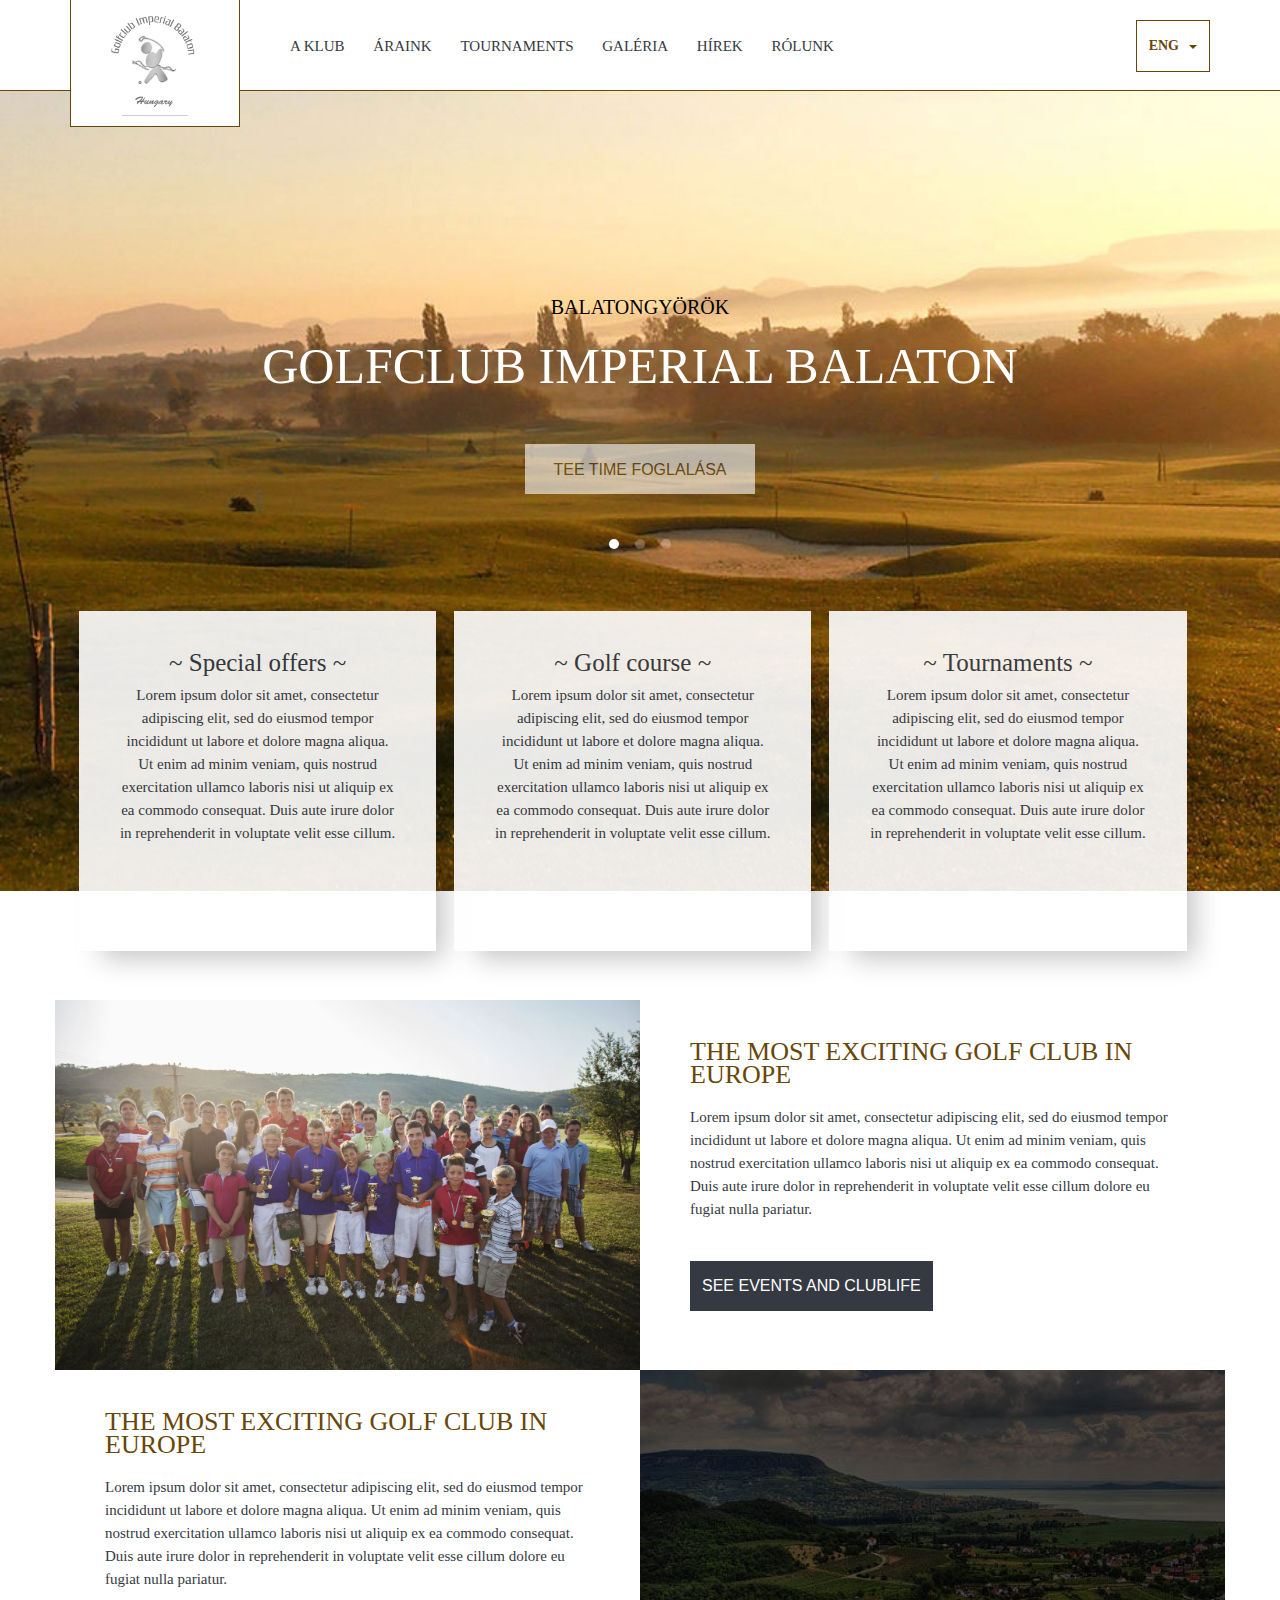
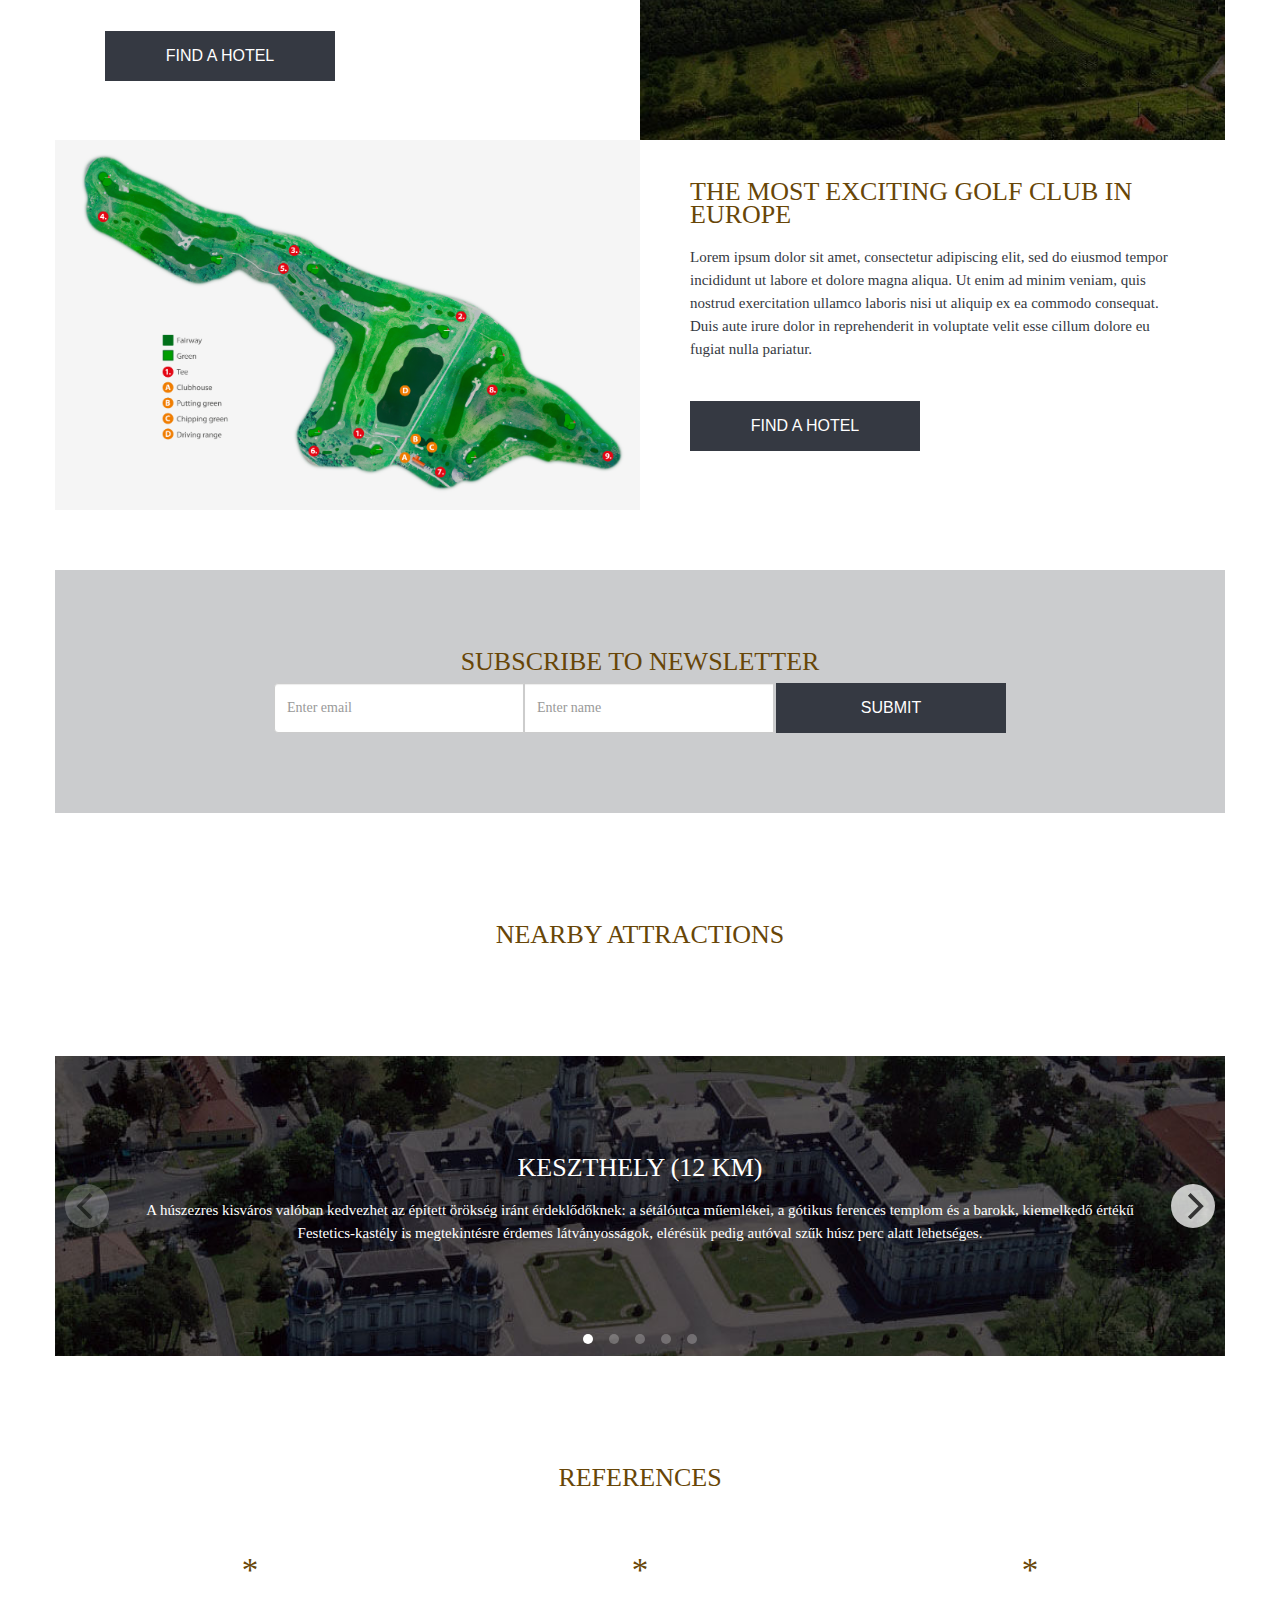
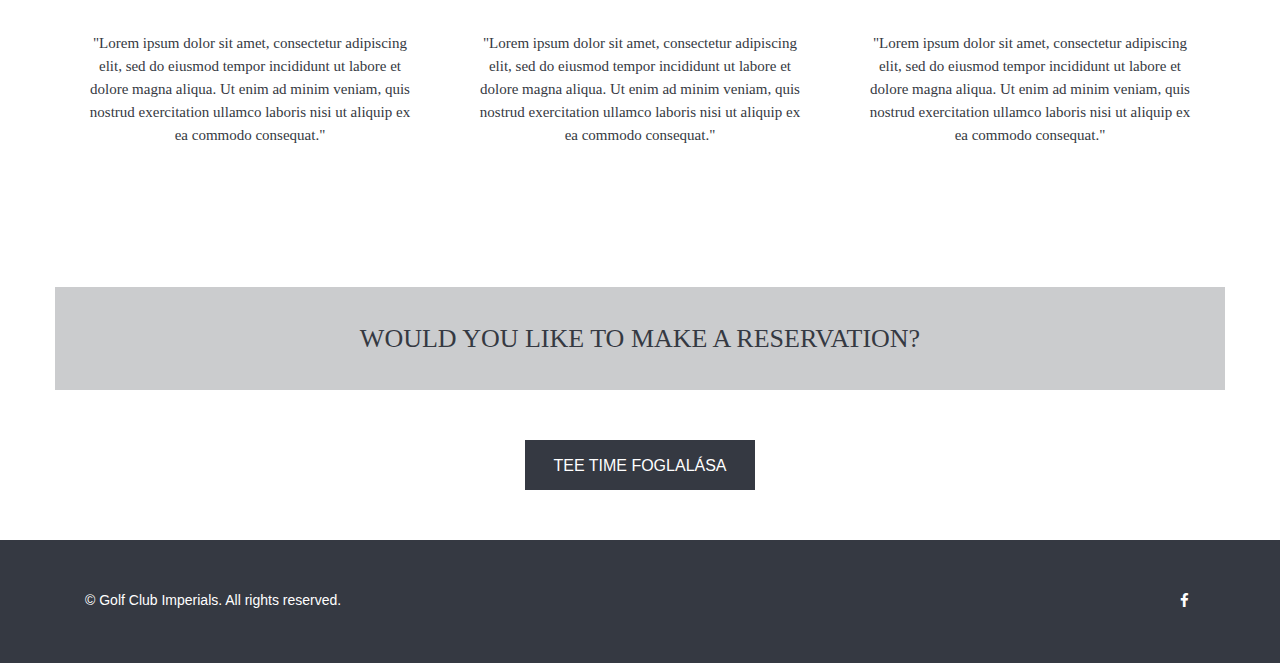
==== commit 9eb370a7: ".." ====
--- a/index.html
+++ b/index.html
@@ -1,35 +1,37 @@
 <!DOCTYPE html>
-<html>
-  <head>
-    <meta charset="utf-8">
-    <title>Golf Club Imperial</title>
-    <meta name="application-name" content="golf">
-    <meta name="author" content="Heaven Communications">
-    <meta name="keywords" content="golf, leissure, holiday, sport, balaton">
-    <!-- Render-->
-    <meta http-equiv="X-UA-Compatible" content="IE=edge">
-    <meta name="viewport" content="width=device-width, initial-scale=1.0, user-scalable=no">
-    <link rel="shortcut icon" href="images/favicon.ico">
-    <!-- Bootstrap-->
-    <link rel="stylesheet" href="lib/bootstrap/css/bootstrap.min.css">
-    <!-- Animate CSS-->
-    <link rel="stylesheet" href="lib/animate-css/css/animate.min.css">
-    <!-- Font-awesome-->
-    <link rel="stylesheet" href="lib/font-awesome/css/font-awesome.min.css">
-    <!-- Responsive pop-up-->
-    <link rel="stylesheet" href="lib/magnific-popup/css/magnific-popup.css">
-    <!-- Time-line for resume-->
-    <link rel="stylesheet" href="lib/timeline/css/timeline.css">
-    <link rel="stylesheet" href="css/flickity.css" media="screen">
-    <!-- Main styles-->
-    <link rel="stylesheet" href="css/screen.css">
-    <link rel="stylesheet" href="css/merge.css">
-    <script src="bower_components/jquery/dist/jquery.min.js"></script>
-    <script src="bower_components/bootstrap/dist/js/bootstrap.min.js"></script>
-    <script src="js/jquery.simpleWeather.min.js"></script>
-    <script src="js/script.js"></script>
-    <script src="js/flickity.pkgd.min.js"></script>
-  </head>
+<html><!DOCTYPE html>
+  <html>
+    <head>
+      <meta charset="utf-8">
+      <title>Golf Club Imperial</title>
+      <meta name="application-name" content="golf">
+      <meta name="author" content="Heaven Communications">
+      <meta name="keywords" content="golf, leissure, holiday, sport, balaton">
+      <!-- Render-->
+      <meta http-equiv="X-UA-Compatible" content="IE=edge">
+      <meta name="viewport" content="width=device-width, initial-scale=1.0, user-scalable=no">
+      <link rel="shortcut icon" href="images/favicon.ico">
+      <!-- Bootstrap-->
+      <link rel="stylesheet" href="lib/bootstrap/css/bootstrap.min.css">
+      <!-- Animate CSS-->
+      <link rel="stylesheet" href="lib/animate-css/css/animate.min.css">
+      <!-- Font-awesome-->
+      <link rel="stylesheet" href="lib/font-awesome/css/font-awesome.min.css">
+      <!-- Responsive pop-up-->
+      <link rel="stylesheet" href="lib/magnific-popup/css/magnific-popup.css">
+      <!-- Time-line for resume-->
+      <link rel="stylesheet" href="lib/timeline/css/timeline.css">
+      <link rel="stylesheet" href="css/flickity.css" media="screen">
+      <!-- Main styles-->
+      <link rel="stylesheet" href="css/screen.css">
+      <link rel="stylesheet" href="css/merge.css">
+      <script src="bower_components/jquery/dist/jquery.min.js"></script>
+      <script src="bower_components/bootstrap/dist/js/bootstrap.min.js"></script>
+      <script src="js/jquery.simpleWeather.min.js"></script>
+      <script src="js/script.js"></script>
+      <script src="js/flickity.pkgd.min.js"></script>
+    </head>
+  </html>
   <body>
     <div id="myModal" tabindex="-1" role="dialog" aria-labelledby="myModalLabel" class="modal fade">
       <div role="document" class="modal-dialog">
@@ -98,9 +100,8 @@
       <div class="row">
         <div class="col-md-12">
           <div class="textholder">
-            <h2>GOLF CLUB FOR EVERYONE             </h2>
-            <H1>GOLF CLUB IMPERIAL</H1>
-            <H3>BALATON</H3><a href="https://booked4.us/golfimperial" role="button" class="button btn btn-default cover">Tee time foglalása</a>
+            <h2>BALATONGYÖRÖK             </h2>
+            <H1>GOLFCLUB IMPERIAL BALATON</H1><a href="https://booked4.us/golfimperial" role="button" class="button btn btn-default cover">Tee time foglalása</a>
           </div>
           <div data-flickity-options="{ &quot;autoPlay&quot;: 5000 }" tabindex="0" class="gallery js-flickity">
             <div class="gallery-cell b1"></div>
--- a/css/merge.css
+++ b/css/merge.css
@@ -53,7 +53,7 @@
   line-height: 23px !important;
   text-transform: uppercase; }
 
-p, td {
+p, td, li, ul {
   font-family: "Playfair Display", serif !important;
   font-size: 15px !important;
   line-height: 23px !important;
@@ -280,15 +280,25 @@
     margin-bottom: 0px;
     font-weight: bold !important;
     margin-top: -5px;
-    text-align: center; }
+    text-align: center;
+    margin-left: 2px;
+    margin-right: 2px; }
   #weather .currently {
     display: inline-block;
     margin-left: 10px;
     font-family: "Playfair Display", serif;
-    font-size: 13px;
+    font-size: 12px;
     color: #675C5C;
-    font-weight: bold;
     text-transform: uppercase; }
+
+#weather:before {
+  content: "";
+  height: 1px;
+  width: 66px;
+  background-color: #cecece;
+  display: block;
+  margin: 0 auto;
+  margin-bottom: 3px; }
 
 /* --------------------------------
  *
@@ -342,11 +352,13 @@
     color: black !important; }
   .cover .col-md-12 h1 {
     color: white !important;
-    margin-bottom: 0px !important;
+    margin-bottom: 35 px !important;
     margin-top: 0px !important; }
   .cover .col-md-12 h3 {
     color: white !important;
     margin-bottom: 40px; }
+  .cover .col-md-12 .textholder {
+    padding-top: 185px; }
 
 .gallery {
   height: 800px; }
@@ -429,6 +441,7 @@
 .offers.col-md-4, .eventstile.col-md-4, .course.col-md-4 {
   margin: 10px;
   background-color: white;
+  min-height: 340px;
   padding: 40px;
   -webkit-box-shadow: 15px 15px 25px -8px rgba(0, 0, 0, 0.26);
   -moz-box-shadow: 15px 15px 25px -8px rgba(0, 0, 0, 0.26);
@@ -436,9 +449,6 @@
   transition: background-image 0.3s ease;
   transition: box-shadow 0.3s ease;
   text-align: center; }
-  @media only screen and (min-width: 992px) {
-    .offers.col-md-4, .eventstile.col-md-4, .course.col-md-4 {
-      text-align: left; } }
   .offers.col-md-4 h3, .eventstile.col-md-4 h3, .course.col-md-4 h3 {
     color: #353942 !important;
     margin: initial;
@@ -479,17 +489,17 @@
     width: 31.33333%;
     text-align: center; } }
 .offers {
-  background-image: url("../images/special.png");
+  opacity: 0.9;
   background-size: cover;
   background-repeat: no-repeat; }
 
 .course {
-  background-image: url("../images/course.png");
+  opacity: 0.9;
   background-size: cover;
   background-repeat: no-repeat; }
 
 .eventstile {
-  background-image: url("../images/latest.png");
+  opacity: 0.9;
   background-size: cover;
   background-repeat: no-repeat; }
 
@@ -554,8 +564,10 @@
   background-position: center;
   background-repeat: no-repeat;
   padding-left: 0px;
-  padding-right: 0px;
-  margin-bottom: 60px; }
+  padding-right: 0px; }
+  @media only screen and (min-width: 992px) {
+    .map.container .col-md-6.img {
+      margin-bottom: 60px; } }
   .map.container .col-md-6.img .btn {
     height: 100%;
     width: 100%;
@@ -759,7 +771,7 @@
  *navbar
  *
  *-------------------------------- */
-body.about .logo_container {
+body .subheader .logo_container {
   max-width: 100px;
   border: none;
   position: relative;
@@ -771,14 +783,14 @@
   margin-top: -1px;
   float: initial; }
   @media only screen and (min-width: 992px) {
-    body.about .logo_container {
+    body .subheader .logo_container {
       max-width: 100px;
       margin: inherit; } }
-  body.about .logo_container img {
+  body .subheader .logo_container img {
     max-width: 50px;
     margin-top: 20px;
     margin-bottom: 5px; }
-body.about .horizontal {
+body .subheader .horizontal {
   left: 70px; }
 
 /* --------------------------------
@@ -786,13 +798,20 @@
  *title
  *
  *-------------------------------- */
-body.about .title {
+body .about .title {
   text-align: center;
   padding: 50px;
   max-width: 800px; }
-  body.about .title h4 {
+  body .about .title h4 {
     padding-bottom: 20px; }
-body.about .titlebackground {
+  body .about .title .form {
+    margin-top: 40px; }
+  body .about .title .btn {
+    margin-top: 20px; }
+  body .about .title .form-group {
+    max-width: 350px;
+    margin: 0 auto; }
+body .about .titlebackground {
   background-color: #ecebdd;
   background-repeat: no-repeat;
   height: 400px;
@@ -800,18 +819,15 @@
   background-position: center;
   padding-left: 0px;
   padding-right: 0px; }
-
-.google-maps {
+body .google-maps {
   position: relative;
   padding-bottom: 75%;
   height: 0;
   overflow: hidden; }
-
-iframe {
+body iframe {
   width: 100% !important;
   height: 400px; }
-
-.overlay {
+body .overlay {
   background: transparent;
   position: relative;
   width: 100%;
@@ -824,7 +840,7 @@
  *navbar
  *
  *-------------------------------- */
-body.academy .logo_container {
+body .subheader .logo_container {
   max-width: 100px;
   border: none;
   position: relative;
@@ -836,14 +852,14 @@
   margin-top: -1px;
   float: initial; }
   @media only screen and (min-width: 992px) {
-    body.academy .logo_container {
+    body .subheader .logo_container {
       max-width: 100px;
       margin: inherit; } }
-  body.academy .logo_container img {
+  body .subheader .logo_container img {
     max-width: 50px;
     margin-top: 20px;
     margin-bottom: 5px; }
-body.academy .horizontal {
+body .subheader .horizontal {
   left: 70px; }
 
 /* --------------------------------
@@ -851,13 +867,13 @@
  *title
  *
  *-------------------------------- */
-body.academy .title {
+body .academy .title {
   text-align: center;
   padding: 50px;
   max-width: 800px; }
-  body.academy .title h4 {
+  body .academy .title h4 {
     padding-bottom: 20px; }
-body.academy .titlebackground {
+body .academy .titlebackground {
   background-image: url("../images/coach.jpg");
   background-repeat: no-repeat;
   height: 600px;
@@ -869,28 +885,33 @@
  *coaches
  *
  *-------------------------------- */
-body.academy .container.coaches {
-  text-align: center;
-  padding-bottom: 50px; }
-  body.academy .container.coaches img {
+body .academy .container.coaches {
+  text-align: center;
+  padding-bottom: 50px;
+  background-color: #f5f5f5; }
+  body .academy .container.coaches img {
     max-width: 200px;
     margin-top: 50px;
-    margin-bottom: 10px; }
-  body.academy .container.coaches h3 {
+    margin-bottom: 10px;
+    border-radius: 100px; }
+  body .academy .container.coaches p {
+    max-width: 800px;
+    margin: 0 auto; }
+  body .academy .container.coaches h3 {
     line-height: 0px !important; }
-  body.academy .container.coaches .btn {
+  body .academy .container.coaches .btn {
     margin-top: 20px; }
-body.academy .prices {
+body .academy .prices {
   max-width: 800px;
   text-align: center; }
-  body.academy .prices .table-responsive {
+  body .academy .prices .table-responsive {
     text-align: left;
     margin-top: 40px; }
-    body.academy .prices .table-responsive td:first-child {
+    body .academy .prices .table-responsive td:first-child {
       font-weight: bold; }
-  body.academy .prices .btn {
+  body .academy .prices .btn {
     margin-bottom: 40px; }
-  body.academy .prices h4 {
+  body .academy .prices h4 {
     margin-bottom: 40px; }
 
 /* --------------------------------
@@ -898,7 +919,7 @@
  *navbar
  *
  *-------------------------------- */
-body.club .logo_container {
+body .subheader .logo_container {
   max-width: 100px;
   border: none;
   position: relative;
@@ -910,14 +931,14 @@
   margin-top: -1px;
   float: initial; }
   @media only screen and (min-width: 992px) {
-    body.club .logo_container {
+    body .subheader .logo_container {
       max-width: 100px;
       margin: inherit; } }
-  body.club .logo_container img {
+  body .subheader .logo_container img {
     max-width: 50px;
     margin-top: 20px;
     margin-bottom: 5px; }
-body.club .horizontal {
+body .subheader .horizontal {
   left: 70px; }
 
 /* --------------------------------
@@ -925,10 +946,10 @@
  *title
  *
  *-------------------------------- */
-body.club .title {
+body .club .title {
   text-align: center;
   padding: 50px; }
-body.club .titlebackground {
+body .club .titlebackground {
   background-image: url("../images/mozaik.jpg");
   background-repeat: no-repeat;
   height: 400px;
@@ -939,22 +960,22 @@
  *clubhouse
  *
  *-------------------------------- */
-body.club .clubhouse.container {
+body .club .clubhouse.container {
   margin-top: 20px; }
-  body.club .clubhouse.container .col-md-6.img {
+  body .club .clubhouse.container .col-md-6.img {
     background-image: url("../images/club.jpg");
     height: 370px;
     background-size: cover;
     background-repeat: no-repeat; }
-  body.club .clubhouse.container .col-md-6.txt {
+  body .club .clubhouse.container .col-md-6.txt {
     padding: 40px;
     padding-left: 50px;
     padding-right: 50px;
     text-align: center; }
     @media only screen and (min-width: 992px) {
-      body.club .clubhouse.container .col-md-6.txt {
+      body .club .clubhouse.container .col-md-6.txt {
         text-align: left; } }
-    body.club .clubhouse.container .col-md-6.txt p {
+    body .club .clubhouse.container .col-md-6.txt p {
       margin-top: 20px;
       margin-bottom: 40px; }
 
@@ -963,23 +984,23 @@
  *hotel
  *
  *-------------------------------- */
-body.club .resto.container .col-md-6.img {
+body .club .resto.container .col-md-6.img {
   background-image: url("../images/bar.jpg");
   height: 370px;
   background-size: cover;
   background-repeat: no-repeat; }
   @media only screen and (min-width: 992px) {
-    body.club .resto.container .col-md-6.img {
+    body .club .resto.container .col-md-6.img {
       float: right; } }
-body.club .resto.container .col-md-6.txt {
+body .club .resto.container .col-md-6.txt {
   padding: 40px;
   padding-left: 50px;
   padding-right: 50px;
   text-align: center; }
   @media only screen and (min-width: 992px) {
-    body.club .resto.container .col-md-6.txt {
+    body .club .resto.container .col-md-6.txt {
       text-align: left; } }
-  body.club .resto.container .col-md-6.txt p {
+  body .club .resto.container .col-md-6.txt p {
     margin-top: 20px;
     margin-bottom: 40px; }
 
@@ -988,20 +1009,20 @@
  *beach
  *
  *-------------------------------- */
-body.club .beach.container .col-md-6.img {
+body .club .beach.container .col-md-6.img {
   background-image: url("../images/beach.jpg");
   height: 370px;
   background-size: cover;
   background-repeat: no-repeat; }
-body.club .beach.container .col-md-6.txt {
+body .club .beach.container .col-md-6.txt {
   padding: 40px;
   padding-left: 50px;
   padding-right: 50px;
   text-align: center; }
   @media only screen and (min-width: 992px) {
-    body.club .beach.container .col-md-6.txt {
+    body .club .beach.container .col-md-6.txt {
       text-align: left; } }
-  body.club .beach.container .col-md-6.txt p {
+  body .club .beach.container .col-md-6.txt p {
     margin-top: 20px;
     margin-bottom: 40px; }
 
@@ -1010,70 +1031,74 @@
  *accomodations
  *
  *-------------------------------- */
-body.club .accomodations.container {
+body .club .accomodations.container {
   padding-left: 0px;
   padding-right: 0px; }
-  body.club .accomodations.container .flickity-page-dots {
+  body .club .accomodations.container .flickity-page-dots {
     bottom: 20px; }
-  body.club .accomodations.container .gallery {
+  body .club .accomodations.container .gallery {
     height: 360px0px;
     margin-bottom: 50px; }
     @media only screen and (min-width: 992px) {
-      body.club .accomodations.container .gallery {
+      body .club .accomodations.container .gallery {
         height: 360px; } }
-  body.club .accomodations.container .btn {
+  body .club .accomodations.container .btn {
     background-color: #232529; }
-  body.club .accomodations.container .title {
+  body .club .accomodations.container .title {
     text-align: center;
     max-width: 800px;
     margin: 0 auto; }
-  body.club .accomodations.container .description {
+  body .club .accomodations.container .description {
     background-color: #353942;
     padding: 50px;
     text-align: center;
     min-height: 360px; }
     @media only screen and (min-width: 992px) {
-      body.club .accomodations.container .description {
+      body .club .accomodations.container .description {
         text-align: left; } }
-    body.club .accomodations.container .description p, body.club .accomodations.container .description h4 {
+    body .club .accomodations.container .description p, body .club .accomodations.container .description h4 {
       color: white !important; }
     @media only screen and (min-width: 992px) {
-      body.club .accomodations.container .description {
+      body .club .accomodations.container .description {
         border-right: 2px solid white; } }
-  body.club .accomodations.container .c1 .hotel_placeholder {
+  body .club .accomodations.container .c1 .hotel_placeholder {
     background-image: url("../images/zenit.jpg");
     height: 500px;
     background-position: center;
     background-size: cover;
-    background-repeat: no-repeat; }
-    body.club .accomodations.container .c1 .hotel_placeholder img {
+    background-repeat: no-repeat;
+    text-align: left; }
+    body .club .accomodations.container .c1 .hotel_placeholder img {
       max-width: 130px;
       margin-top: -10px; }
-  body.club .accomodations.container .c2 .hotel_placeholder {
+  body .club .accomodations.container .c2 .hotel_placeholder {
     background-image: url("../images/hotelbalaton.jpg");
     height: 500px;
     background-size: cover;
     background-position: center;
-    background-repeat: no-repeat; }
-    body.club .accomodations.container .c2 .hotel_placeholder img {
+    background-repeat: no-repeat;
+    text-align: left; }
+    body .club .accomodations.container .c2 .hotel_placeholder img {
       max-width: 130px;
       margin-top: -10px; }
-  body.club .accomodations.container .c3 .hotel_placeholder {
+  body .club .accomodations.container .c3 .hotel_placeholder {
     background-image: url("../images/826_maxi.jpg");
     height: 500px;
     background-size: cover;
     background-position: center;
-    background-repeat: no-repeat; }
-    body.club .accomodations.container .c3 .hotel_placeholder img {
+    background-repeat: no-repeat;
+    text-align: left; }
+    body .club .accomodations.container .c3 .hotel_placeholder img {
       max-width: 130px;
       margin-top: -10px; }
-  body.club .accomodations.container .c4 .hotel_placeholder {
+  body .club .accomodations.container .c4 .hotel_placeholder {
     background-image: url("../images/188uszoda.jpg");
     height: 500px;
     background-size: cover;
     background-position: center;
-    background-repeat: no-repeat; }
-    body.club .accomodations.container .c4 .hotel_placeholder img {
+    background-repeat: no-repeat;
+    text-align: left; }
+    body .club .accomodations.container .c4 .hotel_placeholder img {
       max-width: 130px;
       margin-top: -10px; }
 
@@ -1082,7 +1107,7 @@
  *navbar
  *
  *-------------------------------- */
-body.events .logo_container {
+body .subheader .logo_container {
   max-width: 100px;
   border: none;
   position: relative;
@@ -1094,14 +1119,14 @@
   margin-top: -1px;
   float: initial; }
   @media only screen and (min-width: 992px) {
-    body.events .logo_container {
+    body .subheader .logo_container {
       max-width: 100px;
       margin: inherit; } }
-  body.events .logo_container img {
+  body .subheader .logo_container img {
     max-width: 50px;
     margin-top: 20px;
     margin-bottom: 5px; }
-body.events .horizontal {
+body .subheader .horizontal {
   left: 70px; }
 
 /* --------------------------------
@@ -1109,25 +1134,25 @@
  *title
  *
  *-------------------------------- */
-body.events .title {
+body .events .title {
   text-align: center;
   padding: 50px;
   max-width: 800px;
   padding-bottom: 20px; }
-  body.events .title h4 {
+  body .events .title h4 {
     padding-bottom: 20px; }
-body.events .col-md-6, body.events .col-md-12 {
+body .events .col-md-6, body .events .col-md-12 {
   padding: 0px; }
-body.events .tile1 {
+body .events .tile1 {
   background-image: url("../images/neptancest.JPG");
   background-repeat: no-repeat;
   height: 300px;
   background-size: cover;
   background-position: center; }
   @media only screen and (min-width: 767px) {
-    body.events .tile1 {
+    body .events .tile1 {
       height: 600px; } }
-body.events .tile2 {
+body .events .tile2 {
   background-image: url("../images/wedding.jpg");
   background-repeat: no-repeat;
   height: 300px;
@@ -1135,9 +1160,9 @@
   background-position: center;
   display: none; }
   @media only screen and (min-width: 992px) {
-    body.events .tile2 {
+    body .events .tile2 {
       display: block; } }
-body.events .tile3 {
+body .events .tile3 {
   background-image: url("../images/camp.JPG");
   background-repeat: no-repeat;
   height: 300px;
@@ -1145,32 +1170,134 @@
   background-position: center;
   display: none; }
   @media only screen and (min-width: 992px) {
-    body.events .tile3 {
+    body .events .tile3 {
       display: block; } }
-body.events .text P {
+body .events .text P {
   text-align: center;
   padding: 40px;
   max-width: 800px;
   margin: 0 auto;
   padding-top: 0px; }
-body.events .kepek {
+body .events .kepek {
   margin-bottom: 50px; }
-body.events .prices {
+body .events .prices {
   max-width: 800px;
   padding-bottom: 50px;
   text-align: center; }
-  body.events .prices .table-responsive {
+  body .events .prices .table-responsive {
     text-align: left;
     margin-top: 40px; }
-    body.events .prices .table-responsive td:first-child {
+    body .events .prices .table-responsive td:first-child {
       font-weight: bold; }
 
 /* --------------------------------
  *
+ *csapat
+ *
+ *-------------------------------- */
+.events .csapat.container .col-md-6.img {
+  background-image: url("../images/csapat.jpg");
+  height: 370px;
+  background-size: cover;
+  background-repeat: no-repeat; }
+  @media only screen and (min-width: 992px) {
+    .events .csapat.container .col-md-6.img {
+      float: right; } }
+.events .csapat.container .col-md-6.txt {
+  padding: 40px;
+  padding-left: 50px;
+  padding-right: 50px;
+  text-align: center; }
+  @media only screen and (min-width: 992px) {
+    .events .csapat.container .col-md-6.txt {
+      text-align: left; } }
+  .events .csapat.container .col-md-6.txt p {
+    margin-top: 20px;
+    margin-bottom: 40px; }
+
+/* --------------------------------
+ *
+ *eskuvo
+ *
+ *-------------------------------- */
+.eskuvo.container .col-md-6.img {
+  background-image: url("../images/wedding.jpg");
+  height: 370px;
+  background-size: cover;
+  background-position: center;
+  background-repeat: no-repeat;
+  padding-left: 0px;
+  padding-right: 0px; }
+  .eskuvo.container .col-md-6.img .btn {
+    height: 100%;
+    width: 100%;
+    background-color: transparent; }
+.eskuvo.container .col-md-6.txt {
+  padding: 40px;
+  padding-left: 50px;
+  padding-right: 50px;
+  text-align: center; }
+  @media only screen and (min-width: 992px) {
+    .eskuvo.container .col-md-6.txt {
+      text-align: left; } }
+  .eskuvo.container .col-md-6.txt p {
+    margin-top: 20px;
+    margin-bottom: 40px; }
+
+/* --------------------------------
+ *
+ *csalad
+ *
+ *-------------------------------- */
+.events .csalad.container .col-md-6.img {
+  background-image: url("../images/csalad copy.jpg");
+  height: 370px;
+  background-size: cover;
+  background-repeat: no-repeat; }
+  @media only screen and (min-width: 992px) {
+    .events .csalad.container .col-md-6.img {
+      float: right; } }
+.events .csalad.container .col-md-6.txt {
+  padding: 40px;
+  padding-left: 50px;
+  padding-right: 50px;
+  text-align: center; }
+  @media only screen and (min-width: 992px) {
+    .events .csalad.container .col-md-6.txt {
+      text-align: left; } }
+  .events .csalad.container .col-md-6.txt p {
+    margin-top: 20px;
+    margin-bottom: 40px; }
+
+/* --------------------------------
+ *
+ *junior
+ *
+ *-------------------------------- */
+.events .junior.container .col-md-6.img {
+  background-image: url("../images/gyerektabor.JPG");
+  height: 370px;
+  background-size: cover;
+  background-repeat: no-repeat; }
+.events .junior.container .col-md-6.txt {
+  padding: 40px;
+  padding-left: 50px;
+  padding-right: 50px;
+  text-align: center; }
+  @media only screen and (min-width: 992px) {
+    .events .junior.container .col-md-6.txt {
+      text-align: left; } }
+  .events .junior.container .col-md-6.txt p {
+    margin-top: 20px; }
+  .events .junior.container .col-md-6.txt ul {
+    padding-left: 0px; }
+
+/* --------------------------------
+ *
  *navbar
  *
  *-------------------------------- */
-body.fees .logo_container {
+body .subheader .logo_container {
   max-width: 100px;
   border: none;
   position: relative;
@@ -1182,14 +1309,14 @@
   margin-top: -1px;
   float: initial; }
   @media only screen and (min-width: 992px) {
-    body.fees .logo_container {
+    body .subheader .logo_container {
       max-width: 100px;
       margin: inherit; } }
-  body.fees .logo_container img {
+  body .subheader .logo_container img {
     max-width: 50px;
     margin-top: 20px;
     margin-bottom: 5px; }
-body.fees .horizontal {
+body .subheader .horizontal {
   left: 70px; }
 
 /* --------------------------------
@@ -1197,49 +1324,53 @@
  *title
  *
  *-------------------------------- */
-body.fees {
+body .fees {
   text-align: center; }
-  body.fees .title {
+  body .fees .title {
     text-align: center;
     padding: 50px;
     max-width: 800px;
     padding-bottom: 0px; }
-    body.fees .title h4 {
+    body .fees .title h4 {
       padding-bottom: 20px; }
-  body.fees .titlebackground {
+  body .fees .titlebackground {
     background-image: url("../images/coach.jpg");
     background-repeat: no-repeat;
     height: 600px;
     background-size: cover;
     background-position: center; }
-  body.fees .prices {
+  body .fees .prices {
     max-width: 800px;
     text-align: center;
     padding-bottom: 50px; }
-    body.fees .prices .table-responsive {
+    body .fees .prices .table-responsive {
       text-align: left;
       margin-top: 40px; }
-      body.fees .prices .table-responsive td:first-child {
+      body .fees .prices .table-responsive td:first-child {
         font-weight: bold; }
-    body.fees .prices .btn {
+    body .fees .prices .btn {
       margin-bottom: 40px; }
-    body.fees .prices h4 {
+    body .fees .prices h4 {
       margin-bottom: 40px; }
-  body.fees .rent {
+  body .fees .rent {
     padding-bottom: 50px; }
-  body.fees .btn {
-    padding-top: 15px;
-    margin-top: 30px; }
-  body.fees .btn:focus {
+  body .fees .btn:focus {
     background-color: #333;
     color: white; }
 
+body .fees .prices .btn {
+  padding-top: 15px;
+  margin-top: 30px; }
+
+tr td:last-child {
+  text-align: right; }
+
 /* --------------------------------
  *
  *navbar
  *
  *-------------------------------- */
-body.tournaments .logo_container {
+body .subheader .logo_container {
   max-width: 100px;
   border: none;
   position: relative;
@@ -1251,14 +1382,14 @@
   margin-top: -1px;
   float: initial; }
   @media only screen and (min-width: 992px) {
-    body.tournaments .logo_container {
+    body .subheader .logo_container {
       max-width: 100px;
       margin: inherit; } }
-  body.tournaments .logo_container img {
+  body .subheader .logo_container img {
     max-width: 50px;
     margin-top: 20px;
     margin-bottom: 5px; }
-body.tournaments .horizontal {
+body .subheader .horizontal {
   left: 70px; }
 
 /* --------------------------------
@@ -1266,35 +1397,35 @@
  *title
  *
  *-------------------------------- */
-body.tournaments {
+body .tournaments {
   text-align: center; }
-  body.tournaments .title {
+  body .tournaments .title {
     text-align: center;
     padding: 50px;
     max-width: 800px;
     padding-bottom: 0px; }
-    body.tournaments .title h4 {
+    body .tournaments .title h4 {
       padding-bottom: 20px; }
-  body.tournaments .titlebackground {
+  body .tournaments .titlebackground {
     background-image: url("../images/coach.jpg");
     background-repeat: no-repeat;
     height: 600px;
     background-size: cover;
     background-position: center; }
-  body.tournaments .prices {
+  body .tournaments .prices {
     max-width: 800px;
     text-align: center;
     padding-bottom: 50px; }
-    body.tournaments .prices .table-responsive {
+    body .tournaments .prices .table-responsive {
       text-align: left;
       margin-top: 40px; }
-      body.tournaments .prices .table-responsive td:first-child {
+      body .tournaments .prices .table-responsive td:first-child {
         font-weight: bold; }
-    body.tournaments .prices .btn {
+    body .tournaments .prices .btn {
       margin-bottom: 40px; }
-    body.tournaments .prices h4 {
+    body .tournaments .prices h4 {
       margin-bottom: 40px; }
-  body.tournaments .rent {
+  body .tournaments .rent {
     padding-bottom: 50px; }
 
 /* --------------------------------
@@ -1302,7 +1433,7 @@
  *navbar
  *
  *-------------------------------- */
-body.news .logo_container {
+body .subheader .logo_container {
   max-width: 100px;
   border: none;
   position: relative;
@@ -1314,14 +1445,14 @@
   margin-top: -1px;
   float: initial; }
   @media only screen and (min-width: 992px) {
-    body.news .logo_container {
+    body .subheader .logo_container {
       max-width: 100px;
       margin: inherit; } }
-  body.news .logo_container img {
+  body .subheader .logo_container img {
     max-width: 50px;
     margin-top: 20px;
     margin-bottom: 5px; }
-body.news .horizontal {
+body .subheader .horizontal {
   left: 70px; }
 
 /* --------------------------------
@@ -1329,60 +1460,63 @@
  *first blog post
  *
  *-------------------------------- */
-body.news .cover {
+body .news .cover {
   background-image: url(../images/SAM_0318.JPG);
   background-size: cover;
   background-repeat: no-repeat;
   height: 300px;
   background-position: center; }
   @media only screen and (min-width: 767px) {
-    body.news .cover {
+    body .news .cover {
       height: 350px; } }
-body.news .title {
+body .news .title {
   margin: 0 auto;
   padding-bottom: 40px; }
-  body.news .title h3 {
+  body .news .title h3 {
     margin-bottom: 15px; }
   @media only screen and (min-width: 992px) {
-    body.news .title {
+    body .news .title {
       padding-left: 0px;
       padding-right: 0px; } }
-  body.news .title .sub {
+  body .news .title .sub {
     max-width: 800px;
     text-align: left;
-    margin: 0 auto; }
-  body.news .title .btn {
+    margin: 0 auto;
+    padding-top: 2vw; }
+  body .news .title .btn {
     margin-top: 20px;
     margin-bottom: 40px; }
-  body.news .title h3 {
+  body .news .title h3 {
     margin-left: 0px; }
-body.news .sec {
+body .news .sec {
   background-color: #f5f5f5; }
-body.news .img1 {
+body .news .img1 {
   height: 200px;
   width: 100%;
   background-image: url("../images/scene.jpg");
   background-size: cover;
   background-repeat: no-repeat; }
-body.news .img2 {
+body .news .img2 {
   height: 200px;
   width: 100%;
   background-image: url("../images/scene.jpg");
   background-size: cover;
   background-repeat: no-repeat; }
-body.news .articles {
+body .news .articles {
   padding-top: 40px;
   padding-bottom: 40px; }
-  body.news .articles a {
+  body .news .articles a {
     text-decoration: none;
     color: #353942; }
+body .news .col-md-6 {
+  padding-bottom: 50px; }
 
 /* --------------------------------
  *
  *navbar
  *
  *-------------------------------- */
-body.gallery .logo_container {
+body .subheader .logo_container {
   max-width: 100px;
   border: none;
   position: relative;
@@ -1394,14 +1528,14 @@
   margin-top: -1px;
   float: initial; }
   @media only screen and (min-width: 992px) {
-    body.gallery .logo_container {
+    body .subheader .logo_container {
       max-width: 100px;
       margin: inherit; } }
-  body.gallery .logo_container img {
+  body .subheader .logo_container img {
     max-width: 50px;
     margin-top: 20px;
     margin-bottom: 5px; }
-body.gallery .horizontal {
+body .subheader .horizontal {
   left: 70px; }
 
 /* --------------------------------
@@ -1409,33 +1543,33 @@
  *title
  *
  *-------------------------------- */
-body.gallery {
+body .gallery {
   text-align: center; }
-  body.gallery .title {
+  body .gallery .title {
     text-align: center;
     padding: 50px;
     max-width: 800px;
     padding-bottom: 0px; }
-    body.gallery .title h4 {
+    body .gallery .title h4 {
       padding-bottom: 20px; }
-  body.gallery .titlebackground {
+  body .gallery .titlebackground {
     background-image: url("../images/coach.jpg");
     background-repeat: no-repeat;
     height: 600px;
     background-size: cover;
     background-position: center; }
-  body.gallery .prices {
+  body .gallery .prices {
     max-width: 800px;
     text-align: center;
     padding-bottom: 50px; }
-    body.gallery .prices .table-responsive {
+    body .gallery .prices .table-responsive {
       text-align: left;
       margin-top: 40px; }
-      body.gallery .prices .table-responsive td:first-child {
+      body .gallery .prices .table-responsive td:first-child {
         font-weight: bold; }
-    body.gallery .prices .btn {
+    body .gallery .prices .btn {
       margin-bottom: 40px; }
-    body.gallery .prices h4 {
+    body .gallery .prices h4 {
       margin-bottom: 40px; }
-  body.gallery .rent {
+  body .gallery .rent {
     padding-bottom: 50px; }
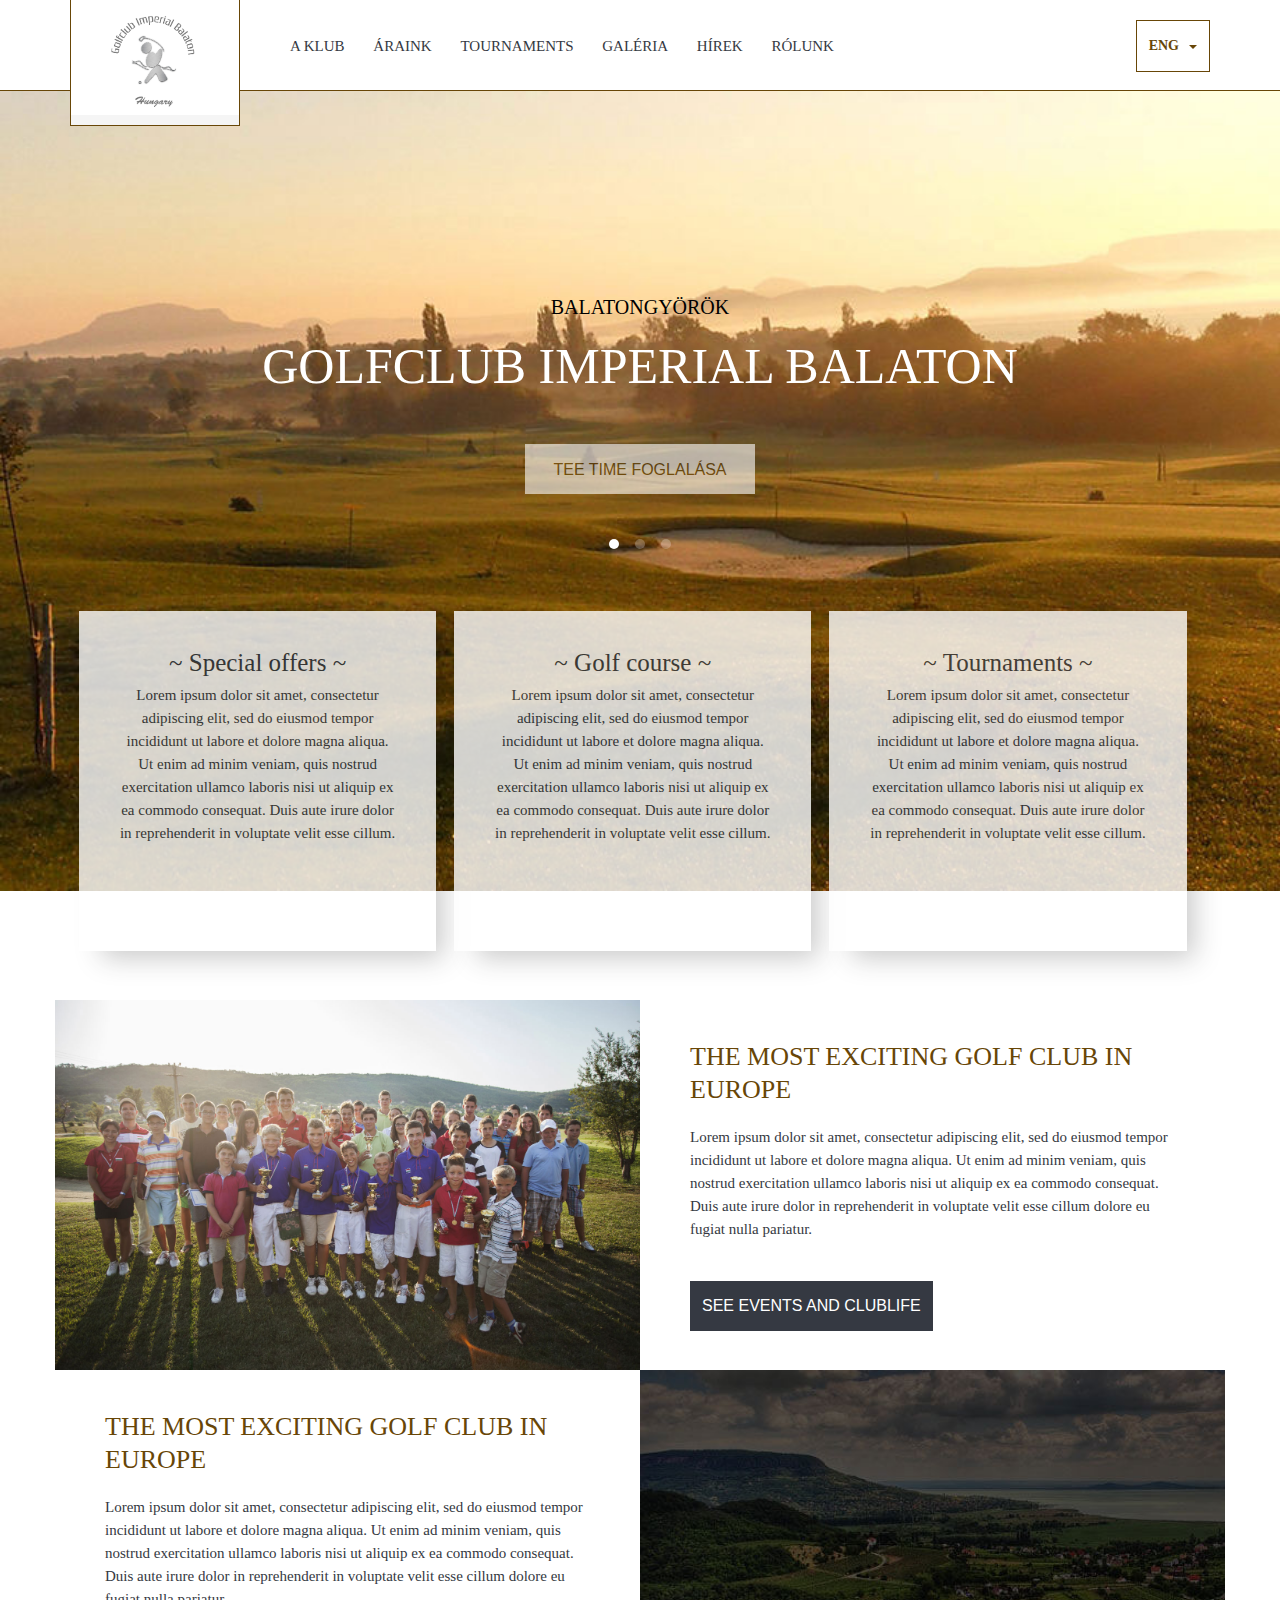
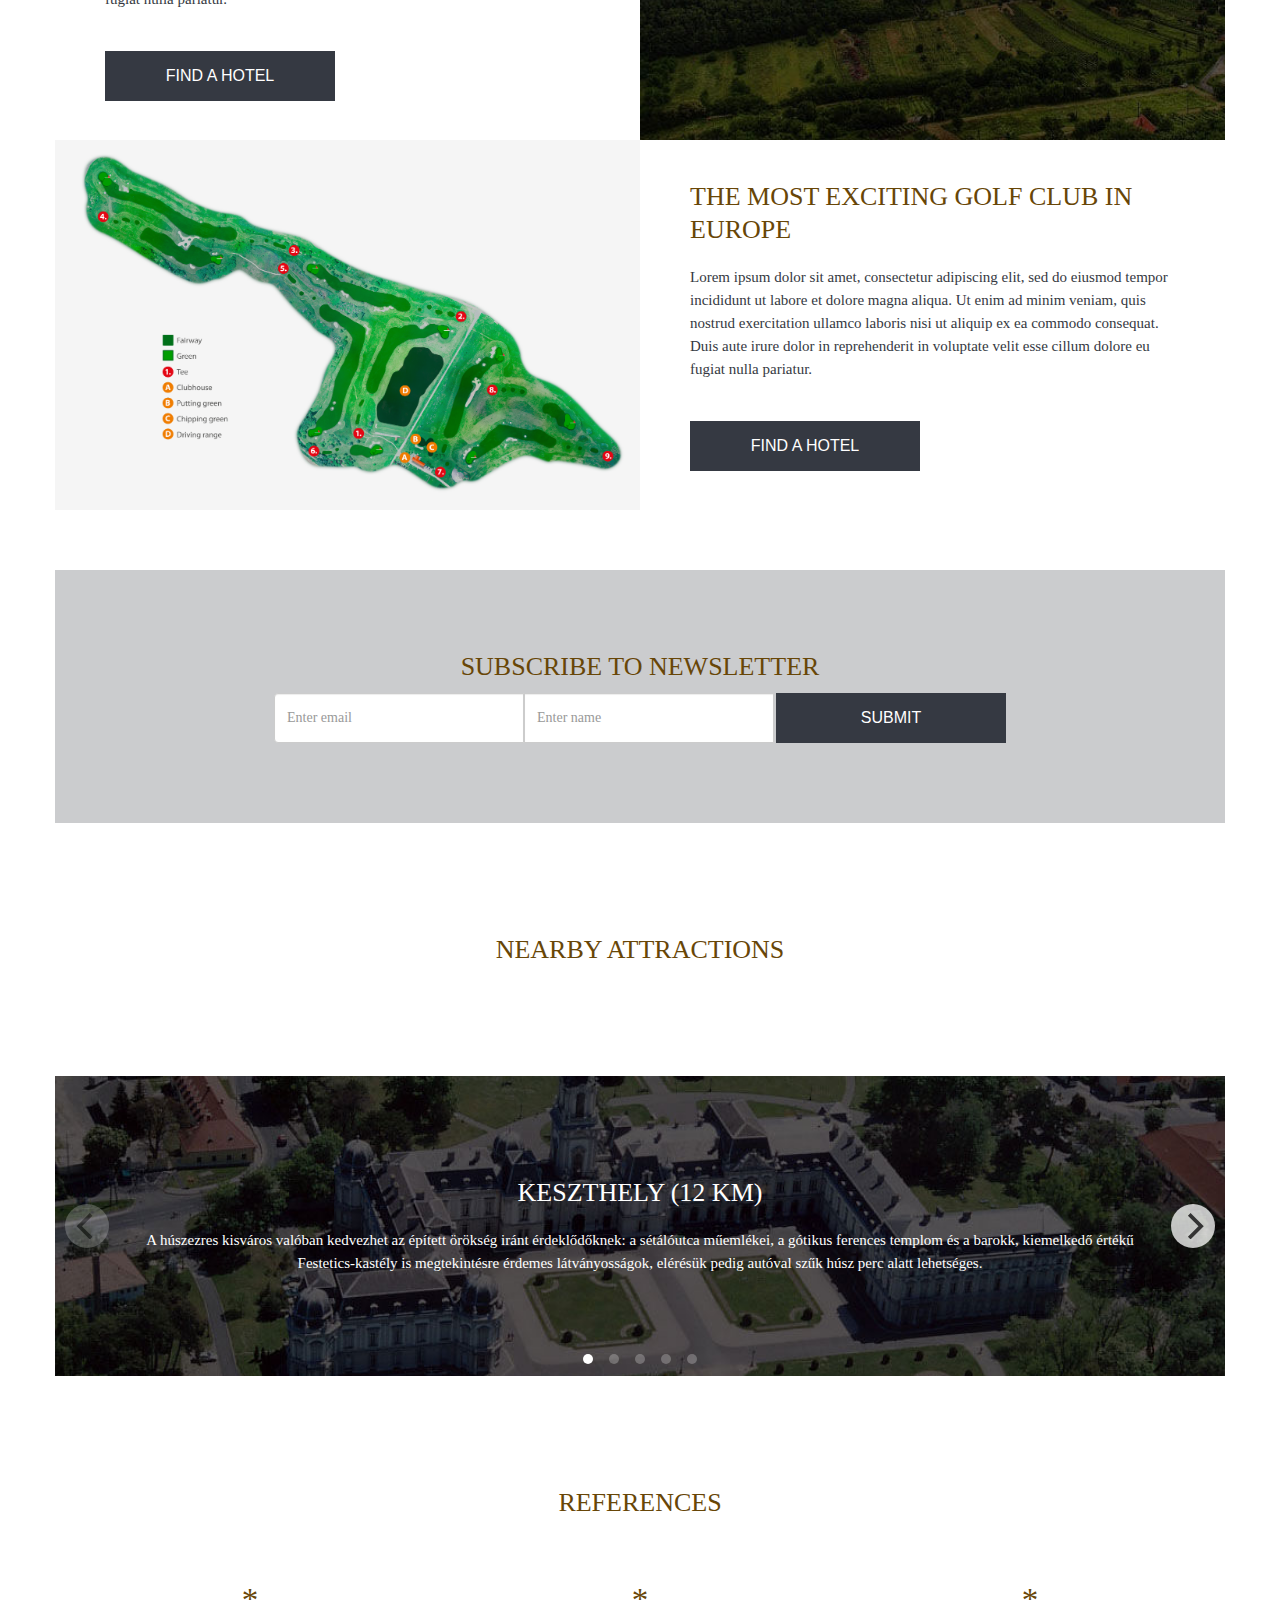
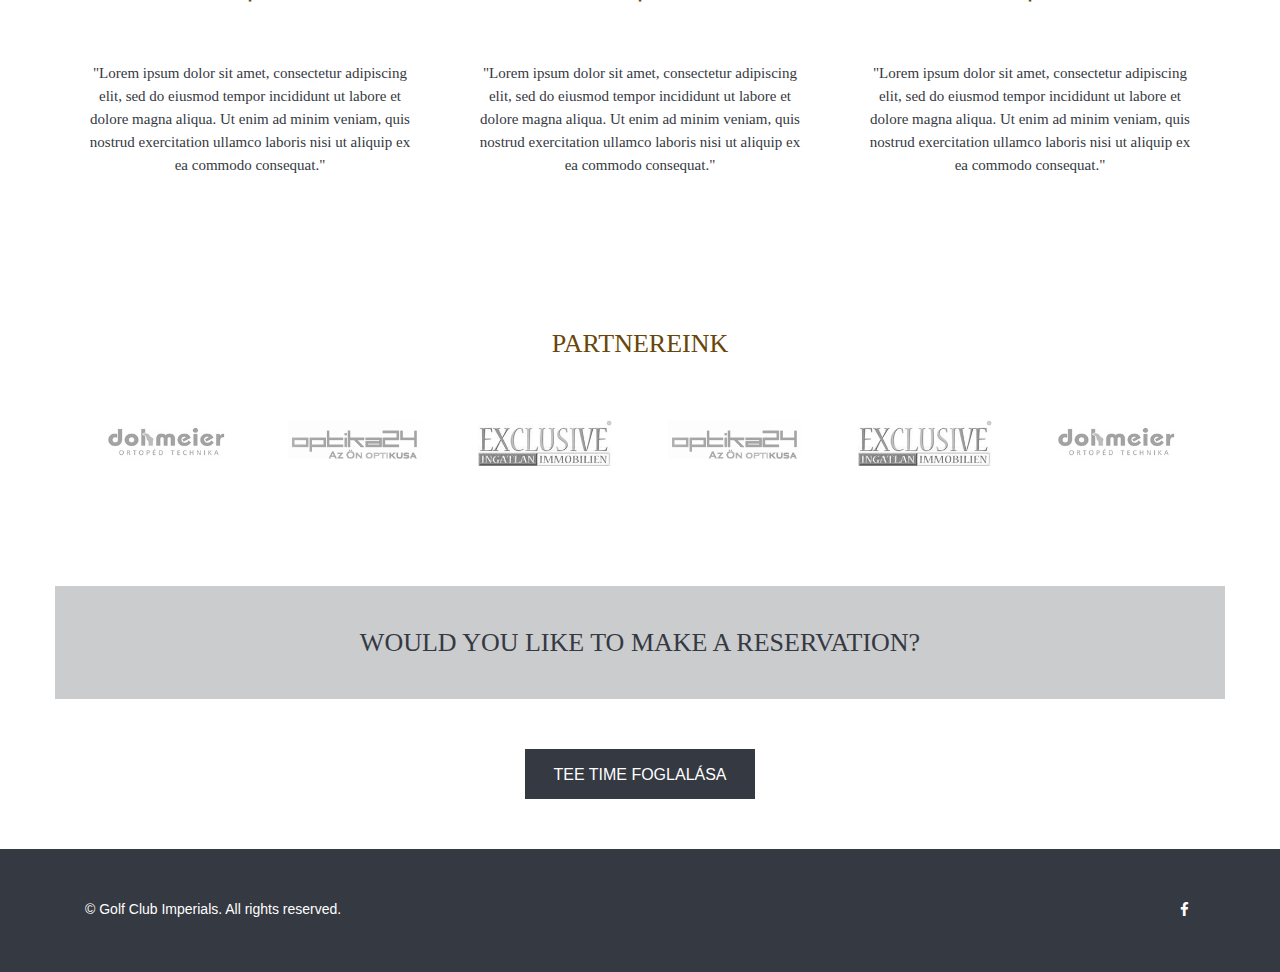
==== commit d465569d: "about" ====
--- a/index.html
+++ b/index.html
@@ -213,6 +213,15 @@
         </div>
       </div>
     </div>
+    <div class="partners container">
+      <h4>Partnereink</h4>
+      <div class="col-md-2"><a href="http://dohmeier.hu"><img src="images/dohmeier.jpg" target="_blank"></a></div>
+      <div class="col-md-2"><a href="http://dohmeier.hu" target="_blank"><img src="images/optika24.png"></a></div>
+      <div class="col-md-2"><a href="http://dohmeier.hu" target="_blank"><img src="images/exclusive.jpg"></a></div>
+      <div class="col-md-2"><a href="http://dohmeier.hu" target="_blank">       <img src="images/optika24.png"></a></div>
+      <div class="col-md-2"><a href="http://dohmeier.hu" target="_blank">       <img src="images/exclusive.jpg"></a></div>
+      <div class="col-md-2"><a href="http://dohmeier.hu" target="_blank">       <img src="images/dohmeier.jpg"></a></div>
+    </div>
     <div class="reservation container">
       <div class="row">
         <div class="col-md-12 title">
--- a/css/merge.css
+++ b/css/merge.css
@@ -2,6 +2,12 @@
   font-family: "Hero";
   src: url("../fonts/Hero-Light.eot");
   src: local("Hero"), local("Hero"), url("../fonts/Hero-Light.woff") format("woff"), url("../fonts/Hero-Light.ttf") format("truetype"), url("../fonts/Hero-Light.svg#Hero") format("svg"); }
+@font-face {
+  font-family: "weather";
+  src: url("https://s3-us-west-2.amazonaws.com/s.cdpn.io/93/artill_clean_icons-webfont.eot");
+  src: url("https://s3-us-west-2.amazonaws.com/s.cdpn.io/93/artill_clean_icons-webfont.eot?#iefix") format("embedded-opentype"), url("https://s3-us-west-2.amazonaws.com/s.cdpn.io/93/artill_clean_icons-webfont.woff") format("woff"), url("https://s3-us-west-2.amazonaws.com/s.cdpn.io/93/artill_clean_icons-webfont.ttf") format("truetype"), url("https://s3-us-west-2.amazonaws.com/s.cdpn.io/93/artill_clean_icons-webfont.svg#artill_clean_weather_iconsRg") format("svg");
+  font-weight: normal;
+  font-style: normal; }
 /* --------------------------------
  *
  *Primary style
@@ -50,7 +56,7 @@
   font-family: "Playfair Display", serif !important;
   font-size: 26px !important;
   color: #684607 !important;
-  line-height: 23px !important;
+  line-height: 33px !important;
   text-transform: uppercase; }
 
 p, td, li, ul {
@@ -162,6 +168,48 @@
   border-left: 1px solid #ddd;
   border-right: 1px solid #ddd; }
 
+select {
+  padding: 3px;
+  margin: 0;
+  height: 40px;
+  padding-left: 10px;
+  -webkit-border-radius: 4px;
+  -moz-border-radius: 4px;
+  border-radius: 4px;
+  -webkit-box-shadow: 0 2px 0;
+  -moz-box-shadow: 0 2px 0;
+  font-family: "Playfair Display", serif;
+  font-size: 17px;
+  background: none;
+  color: #353942;
+  font-size: 16px;
+  min-width: 80px;
+  border: none;
+  outline: none;
+  display: inline-block;
+  -webkit-appearance: none;
+  -moz-appearance: none;
+  appearance: none;
+  cursor: pointer; }
+
+.felle {
+  position: relative; }
+
+.felle:after {
+  content: "<>";
+  font: 15px "Consolas", monospace;
+  color: black;
+  -webkit-transform: rotate(90deg);
+  -moz-transform: rotate(90deg);
+  -ms-transform: rotate(90deg);
+  transform: rotate(90deg);
+  right: 8px;
+  top: 10px;
+  padding: 0 0 2px;
+  border-bottom: 1px solid #ddd;
+  position: absolute;
+  pointer-events: none; }
+
 /* --------------------------------
  *
  *navbar
@@ -271,11 +319,13 @@
   font-size: 2.14286rem; }
 
 #weather {
-  margin-bottom: 10px; }
+  padding-bottom: 5px;
+  background-color: whitesmoke;
+  padding-top: 5px; }
   #weather h2 {
     display: inline-block;
     font-family: "Playfair Display", serif;
-    font-size: 13px !important;
+    font-size: 15px !important;
     color: #675C5C !important;
     margin-bottom: 0px;
     font-weight: bold !important;
@@ -290,15 +340,158 @@
     font-size: 12px;
     color: #675C5C;
     text-transform: uppercase; }
-
-#weather:before {
-  content: "";
-  height: 1px;
-  width: 66px;
-  background-color: #cecece;
-  display: block;
-  margin: 0 auto;
-  margin-bottom: 3px; }
+  #weather i {
+    color: #675c5c;
+    font-family: weather;
+    font-size: 40px;
+    font-weight: normal;
+    font-style: normal;
+    line-height: 1;
+    text-transform: none; }
+
+.icon-0:before {
+  content: ":"; }
+
+.icon-1:before {
+  content: "p"; }
+
+.icon-2:before {
+  content: "S"; }
+
+.icon-3:before {
+  content: "Q"; }
+
+.icon-4:before {
+  content: "S"; }
+
+.icon-5:before {
+  content: "W"; }
+
+.icon-6:before {
+  content: "W"; }
+
+.icon-7:before {
+  content: "W"; }
+
+.icon-8:before {
+  content: "W"; }
+
+.icon-9:before {
+  content: "I"; }
+
+.icon-10:before {
+  content: "W"; }
+
+.icon-11:before {
+  content: "I"; }
+
+.icon-12:before {
+  content: "I"; }
+
+.icon-13:before {
+  content: "I"; }
+
+.icon-14:before {
+  content: "I"; }
+
+.icon-15:before {
+  content: "W"; }
+
+.icon-16:before {
+  content: "I"; }
+
+.icon-17:before {
+  content: "W"; }
+
+.icon-18:before {
+  content: "U"; }
+
+.icon-19:before {
+  content: "Z"; }
+
+.icon-20:before {
+  content: "Z"; }
+
+.icon-21:before {
+  content: "Z"; }
+
+.icon-22:before {
+  content: "Z"; }
+
+.icon-23:before {
+  content: "Z"; }
+
+.icon-24:before {
+  content: "E"; }
+
+.icon-25:before {
+  content: "E"; }
+
+.icon-26:before {
+  content: "3"; }
+
+.icon-27:before {
+  content: "a"; }
+
+.icon-28:before {
+  content: "A"; }
+
+.icon-29:before {
+  content: "a"; }
+
+.icon-30:before {
+  content: "A"; }
+
+.icon-31:before {
+  content: "6"; }
+
+.icon-32:before {
+  content: "1"; }
+
+.icon-33:before {
+  content: "6"; }
+
+.icon-34:before {
+  content: "1"; }
+
+.icon-35:before {
+  content: "W"; }
+
+.icon-36:before {
+  content: "1"; }
+
+.icon-37:before {
+  content: "S"; }
+
+.icon-38:before {
+  content: "S"; }
+
+.icon-39:before {
+  content: "S"; }
+
+.icon-40:before {
+  content: "M"; }
+
+.icon-41:before {
+  content: "W"; }
+
+.icon-42:before {
+  content: "I"; }
+
+.icon-43:before {
+  content: "W"; }
+
+.icon-44:before {
+  content: "a"; }
+
+.icon-45:before {
+  content: "S"; }
+
+.icon-46:before {
+  content: "U"; }
+
+.icon-47:before {
+  content: "S"; }
 
 /* --------------------------------
  *
@@ -307,19 +500,20 @@
  *-------------------------------- */
 .second_nav {
   background-color: #684607;
-  height: 50px; }
+  height: 80px; }
   .second_nav .container {
-    padding-top: 5px; }
+    padding-top: 8px; }
   .second_nav a {
     display: inline-block;
     padding: 10px;
     padding-bottom: 0px;
     padding-top: 0px;
-    padding-left: 0px;
+    padding-left: 6px;
     position: relative;
     top: 2px;
     font-size: 13px;
     color: #dadada;
+    line-height: 30px;
     text-transform: uppercase; }
   .second_nav a.active {
     color: white;
@@ -328,15 +522,15 @@
     color: white;
     text-decoration: none; }
 
-@media (min-width: 360px) {
+@media (min-width: 680px) {
+  .second_nav {
+    height: 50px; } }
+@media (min-width: 992px) {
   .second_nav a {
-    top: 10px; } }
-@media (min-width: 460px) {
+    font-size: 16px; } }
+@media (min-width: 1040px) {
   .second_nav a {
-    padding: 20px;
-    padding-left: 0px;
-    font-size: 16px;
-    top: -10px; } }
+    padding-left: 20px; } }
 /* --------------------------------
  *
  *cover
@@ -360,9 +554,6 @@
   .cover .col-md-12 .textholder {
     padding-top: 185px; }
 
-.gallery {
-  height: 800px; }
-
 .gallery-cell {
   width: 100%;
   height: 100%;
@@ -379,6 +570,9 @@
   font-size: 80px;
   color: white; }
 
+.cover .flickity-viewport {
+  height: 800px !important; }
+
 .flickity-page-dots {
   bottom: 10px; }
 
@@ -406,9 +600,6 @@
 .flickity-page-dots {
   bottom: 340px; }
 
-@media (max-width: 528px) {
-  .flickity-page-dots {
-    bottom: 300px; } }
 .flickity-prev-next-button {
   display: none; }
 
@@ -485,21 +676,21 @@
       margin-top: -280px; } }
 
 @media (min-width: 992px) {
-  .col-md-4 {
+  .offers.col-md-4, .eventstile.col-md-4, .course.col-md-4 {
     width: 31.33333%;
     text-align: center; } }
 .offers {
-  opacity: 0.9;
+  opacity: 0.8;
   background-size: cover;
   background-repeat: no-repeat; }
 
 .course {
-  opacity: 0.9;
+  opacity: 0.8;
   background-size: cover;
   background-repeat: no-repeat; }
 
 .eventstile {
-  opacity: 0.9;
+  opacity: 0.8;
   background-size: cover;
   background-repeat: no-repeat; }
 
@@ -597,21 +788,6 @@
 .btn-primary.active, .btn-primary.focus, .btn-primary:active, .btn-primary:focus, .btn-primary:hover, .open > .dropdown-toggle.btn-primary {
   border: none !important; }
 
-.modal-content {
-  background-image: url("../images/Imperial-teljes_vert.png");
-  background-size: contain;
-  background-position: center;
-  background-color: #f5f5f5;
-  background-repeat: no-repeat;
-  min-height: 580px; }
-  @media only screen and (min-width: 767px) {
-    .modal-content {
-      min-height: 620px; } }
-  @media only screen and (min-width: 992px) {
-    .modal-content {
-      min-height: 530px;
-      background-image: url("../images/Imperial-teljes.png"); } }
-
 .modal.in .modal-dialog {
   min-width: 100%; }
   @media only screen and (min-width: 767px) {
@@ -620,6 +796,23 @@
   @media only screen and (min-width: 992px) {
     .modal.in .modal-dialog {
       min-width: 800px; } }
+
+/* --------------------------------
+ *
+ *SUBSCRIBE
+ *
+ *-------------------------------- */
+.partners {
+  text-align: center;
+  padding-bottom: 100px; }
+  .partners h4 {
+    margin-bottom: 40px; }
+  .partners .col-md-2 {
+    text-align: center;
+    padding-top: 20px;
+    padding-bottom: 20px; }
+    .partners .col-md-2 img {
+      max-width: 135px; }
 
 /* --------------------------------
  *
@@ -766,6 +959,15 @@
   .main_footer .heart, .main_footer a, .main_footer .copyright {
     color: white; }
 
+.album_holder h5 {
+  margin: -4px 0 0 0 !important;
+  font-family: "Playfair Display", serif !important;
+  color: #353942 !important;
+  font-size: 17px !important; }
+
+.album_holder > div.album_link {
+  display: none !important; }
+
 /* --------------------------------
  *
  *navbar
@@ -834,6 +1036,96 @@
   height: 400px;
   top: 400px;
   margin-top: -400px; }
+
+/* --------------------------------
+ *
+ *title
+ *
+ *-------------------------------- */
+.golfclubpartners {
+  padding-left: 0px;
+  padding-right: 0px;
+  text-align: center; }
+  .golfclubpartners h4 {
+    padding-top: 40px;
+    padding-bottom: 40px; }
+  .golfclubpartners .image {
+    background-size: cover;
+    background-repeat: no-repeat;
+    min-height: 300px; }
+  .golfclubpartners .one {
+    background-image: url(../images/sonnengolf.jpg); }
+  .golfclubpartners .two {
+    background-image: url(../images/zalasprings.jpg); }
+  .golfclubpartners .three {
+    background-image: url(../images/zalasprings.jpg); }
+  .golfclubpartners .four {
+    background-image: url(../images/zalasprings.jpg); }
+  .golfclubpartners .col-md-6 {
+    padding-left: 0px;
+    padding-right: 0px;
+    text-align: center; }
+    .golfclubpartners .col-md-6 h3 {
+      margin-top: 30px;
+      top: 130px;
+      color: white !important;
+      position: absolute;
+      margin: 0 auto;
+      text-align: center;
+      width: 100%; }
+    .golfclubpartners .col-md-6 h3:after {
+      content: "";
+      height: 1px;
+      width: 40px;
+      display: block;
+      background-color: white;
+      margin: 0 auto;
+      margin-top: 13px;
+      -webkit-transition: all 0.3s ease-in-out;
+      -moz-transition: all 0.3s ease-in-out;
+      -o-transition: all 0.3s ease-in-out;
+      transition: all 0.3s ease-in-out; }
+    .golfclubpartners .col-md-6 h2 {
+      position: absolute;
+      bottom: 70px;
+      width: 100%;
+      margin: 0 auto;
+      color: white !important;
+      opacity: 0 !important;
+      -webkit-transition: all 0.3s ease-in-out;
+      -moz-transition: all 0.3s ease-in-out;
+      -o-transition: all 0.3s ease-in-out;
+      transition: all 0.3s ease-in-out; }
+  .golfclubpartners .col-md-6:hover h2 {
+    opacity: 1 !important;
+    cursor: pointer;
+    bottom: 100px; }
+  .golfclubpartners .col-md-6:hover h3:after {
+    width: 80%; }
+  .golfclubpartners .overlay_p {
+    background: rgba(0, 0, 0, 0.48);
+    position: relative;
+    width: 100%;
+    min-height: 300px;
+    top: 301px;
+    margin-top: -300px; }
+
+/* --------------------------------
+ *
+ *servicePartners
+ *
+ *-------------------------------- */
+.servicepartners {
+  text-align: center; }
+  .servicepartners h4 {
+    margin-bottom: 40px;
+    padding-top: 50px; }
+  .servicepartners .col-md-2 {
+    text-align: center;
+    padding-top: 20px;
+    padding-bottom: 20px; }
+  .servicepartners img {
+    max-width: 135px; }
 
 /* --------------------------------
  *
@@ -1363,7 +1655,7 @@
   margin-top: 30px; }
 
 tr td:last-child {
-  text-align: right; }
+  text-align: right !important; }
 
 /* --------------------------------
  *
@@ -1428,6 +1720,16 @@
   body .tournaments .rent {
     padding-bottom: 50px; }
 
+.feliratkozas_gomb {
+  color: #353942;
+  text-decoration: underline;
+  cursor: pointer;
+  position: absolute;
+  padding: 4px;
+  top: 50px;
+  right: 0px;
+  padding-right: 13px; }
+
 /* --------------------------------
  *
  *navbar
@@ -1573,3 +1875,268 @@
       margin-bottom: 40px; }
   body .gallery .rent {
     padding-bottom: 50px; }
+
+/* --------------------------------
+ *
+ *title
+ *
+ *-------------------------------- */
+body .signup .title {
+  text-align: center;
+  padding: 50px;
+  max-width: 800px;
+  padding-bottom: 20px; }
+  body .signup .title h4 {
+    padding-bottom: 20px; }
+
+/* --------------------------------
+ *
+ *elmeny
+ *
+ *-------------------------------- */
+.signup .elmeny.container .col-md-6.img {
+  background-image: url("../images/8247.jpg");
+  height: 370px;
+  background-size: cover;
+  background-repeat: no-repeat; }
+  @media only screen and (min-width: 992px) {
+    .signup .elmeny.container .col-md-6.img {
+      float: right; } }
+.signup .elmeny.container .col-md-6.txt {
+  padding: 40px;
+  padding-left: 50px;
+  padding-right: 50px;
+  text-align: center; }
+  @media only screen and (min-width: 992px) {
+    .signup .elmeny.container .col-md-6.txt {
+      text-align: left; } }
+  .signup .elmeny.container .col-md-6.txt p {
+    margin-top: 20px;
+    margin-bottom: 40px; }
+
+/* --------------------------------
+ *
+ *elerheto
+ *
+ *-------------------------------- */
+.signup .elerheto.container .col-md-6.img {
+  background-image: url("../images/7747.jpg");
+  height: 370px;
+  background-size: cover;
+  background-position: center;
+  background-repeat: no-repeat;
+  padding-left: 0px;
+  padding-right: 0px; }
+  .signup .elerheto.container .col-md-6.img .btn {
+    height: 100%;
+    width: 100%;
+    background-color: transparent; }
+.signup .elerheto.container .col-md-6.txt {
+  padding: 40px;
+  padding-left: 50px;
+  padding-right: 50px;
+  text-align: center; }
+  @media only screen and (min-width: 992px) {
+    .signup .elerheto.container .col-md-6.txt {
+      text-align: left; } }
+  .signup .elerheto.container .col-md-6.txt p {
+    margin-top: 20px;
+    margin-bottom: 40px; }
+
+/* --------------------------------
+ *
+ *ajanlat
+ *
+ *-------------------------------- */
+.signup .ajanlat.container .col-md-6.img {
+  background-image: url("../images/2595.jpg");
+  height: 370px;
+  background-size: cover;
+  background-repeat: no-repeat; }
+  @media only screen and (min-width: 992px) {
+    .signup .ajanlat.container .col-md-6.img {
+      float: right; } }
+.signup .ajanlat.container .col-md-6.txt {
+  padding: 40px;
+  padding-left: 50px;
+  padding-right: 50px;
+  text-align: center; }
+  @media only screen and (min-width: 992px) {
+    .signup .ajanlat.container .col-md-6.txt {
+      text-align: left; } }
+  .signup .ajanlat.container .col-md-6.txt p {
+    margin-top: 20px;
+    margin-bottom: 40px; }
+
+/* --------------------------------
+ *
+ *tanfolyam
+ *
+ *-------------------------------- */
+.signup .tanfolyam {
+  text-align: center; }
+  .signup .tanfolyam h4 {
+    margin-top: 50px;
+    margin-bottom: 10px; }
+  .signup .tanfolyam p {
+    margin-bottom: 30px; }
+  .signup .tanfolyam .dropdown {
+    float: none;
+    margin: 0 auto;
+    max-width: 250px; }
+  .signup .tanfolyam .dropdown-menu {
+    left: 8px;
+    min-width: 255px;
+    z-index: 100000;
+    top: 40px; }
+  .signup .tanfolyam .btn-primary, .signup .tanfolyam .btn-primary.active, .signup .tanfolyam .btn-primary.focus, .signup .tanfolyam .btn-primary:active, .signup .tanfolyam .btn-primary:focus, .signup .tanfolyam .btn-primary:hover, .signup .tanfolyam .open > .dropdown-toggle.btn-primary {
+    margin-top: 10px;
+    margin-bottom: 50px;
+    min-width: 250px; }
+
+#signupModal .modal-body {
+  margin-top: 20px;
+  min-height: 485px; }
+  #signupModal .modal-body h4 {
+    margin-bottom: 30px; }
+#signupModal .dropdown {
+  float: left;
+  margin-top: 0px; }
+#signupModal .modal-footer {
+  text-align: center; }
+  @media only screen and (min-width: 992px) {
+    #signupModal .modal-footer {
+      text-align: right; } }
+
+/* --------------------------------
+ *
+ *title
+ *
+ *-------------------------------- */
+body .foreign .title {
+  text-align: center;
+  padding: 50px;
+  max-width: 800px;
+  padding-bottom: 20px; }
+  body .foreign .title h4 {
+    padding-bottom: 20px; }
+
+/* --------------------------------
+ *
+ *golf
+ *
+ *-------------------------------- */
+.foreign .golf.container .col-md-6.img {
+  background-image: url("../images/2595.jpg");
+  height: 370px;
+  background-size: cover;
+  background-repeat: no-repeat; }
+  @media only screen and (min-width: 992px) {
+    .foreign .golf.container .col-md-6.img {
+      float: right; } }
+.foreign .golf.container .col-md-6.txt {
+  padding: 40px;
+  padding-left: 50px;
+  padding-right: 50px;
+  text-align: center; }
+  @media only screen and (min-width: 992px) {
+    .foreign .golf.container .col-md-6.txt {
+      text-align: left; } }
+  .foreign .golf.container .col-md-6.txt p {
+    margin-top: 20px;
+    margin-bottom: 40px; }
+
+/* --------------------------------
+ *
+ *vitorlazas
+ *
+ *-------------------------------- */
+.foreign .vitorlazas.container .col-md-6.img {
+  background-image: url("../images/vitorla.jpg");
+  height: 370px;
+  background-size: cover;
+  background-position: center;
+  background-repeat: no-repeat;
+  padding-left: 0px;
+  padding-right: 0px; }
+  .foreign .vitorlazas.container .col-md-6.img .btn {
+    height: 100%;
+    width: 100%;
+    background-color: transparent; }
+.foreign .vitorlazas.container .col-md-6.txt {
+  padding: 40px;
+  padding-left: 50px;
+  padding-right: 50px;
+  text-align: center; }
+  @media only screen and (min-width: 992px) {
+    .foreign .vitorlazas.container .col-md-6.txt {
+      text-align: left; } }
+  .foreign .vitorlazas.container .col-md-6.txt p {
+    margin-top: 20px;
+    margin-bottom: 40px; }
+
+/* --------------------------------
+ *
+ *bor
+ *
+ *-------------------------------- */
+.foreign .bor.container .col-md-6.img {
+  background-image: url("../images/bor.jpg");
+  height: 370px;
+  background-size: cover;
+  background-repeat: no-repeat; }
+  @media only screen and (min-width: 992px) {
+    .foreign .bor.container .col-md-6.img {
+      float: right; } }
+.foreign .bor.container .col-md-6.txt {
+  padding: 40px;
+  padding-left: 50px;
+  padding-right: 50px;
+  text-align: center; }
+  @media only screen and (min-width: 992px) {
+    .foreign .bor.container .col-md-6.txt {
+      text-align: left; } }
+  .foreign .bor.container .col-md-6.txt p {
+    margin-top: 20px;
+    margin-bottom: 40px; }
+
+/* --------------------------------
+ *
+ *szallas
+ *
+ *-------------------------------- */
+.foreign .szallas.container {
+  margin-bottom: 40px; }
+  .foreign .szallas.container .col-md-6.img {
+    background-image: url("../images/hotelbalaton.jpg");
+    height: 370px;
+    background-size: cover;
+    background-position: center;
+    background-repeat: no-repeat;
+    padding-left: 0px;
+    padding-right: 0px; }
+    .foreign .szallas.container .col-md-6.img .btn {
+      height: 100%;
+      width: 100%;
+      background-color: transparent; }
+  .foreign .szallas.container .col-md-6.txt {
+    padding: 40px;
+    padding-left: 50px;
+    padding-right: 50px;
+    text-align: center; }
+    @media only screen and (min-width: 992px) {
+      .foreign .szallas.container .col-md-6.txt {
+        text-align: left; } }
+    .foreign .szallas.container .col-md-6.txt p {
+      margin-top: 20px;
+      margin-bottom: 40px; }
+  .foreign .szallas.container .offer {
+    text-align: center;
+    margin-top: 40px;
+    background-color: whitesmoke;
+    padding: 40px; }
+    .foreign .szallas.container .offer p {
+      max-width: 800px;
+      margin: 0 auto; }
+    .foreign .szallas.container .offer button {
+      margin-top: 20px; }
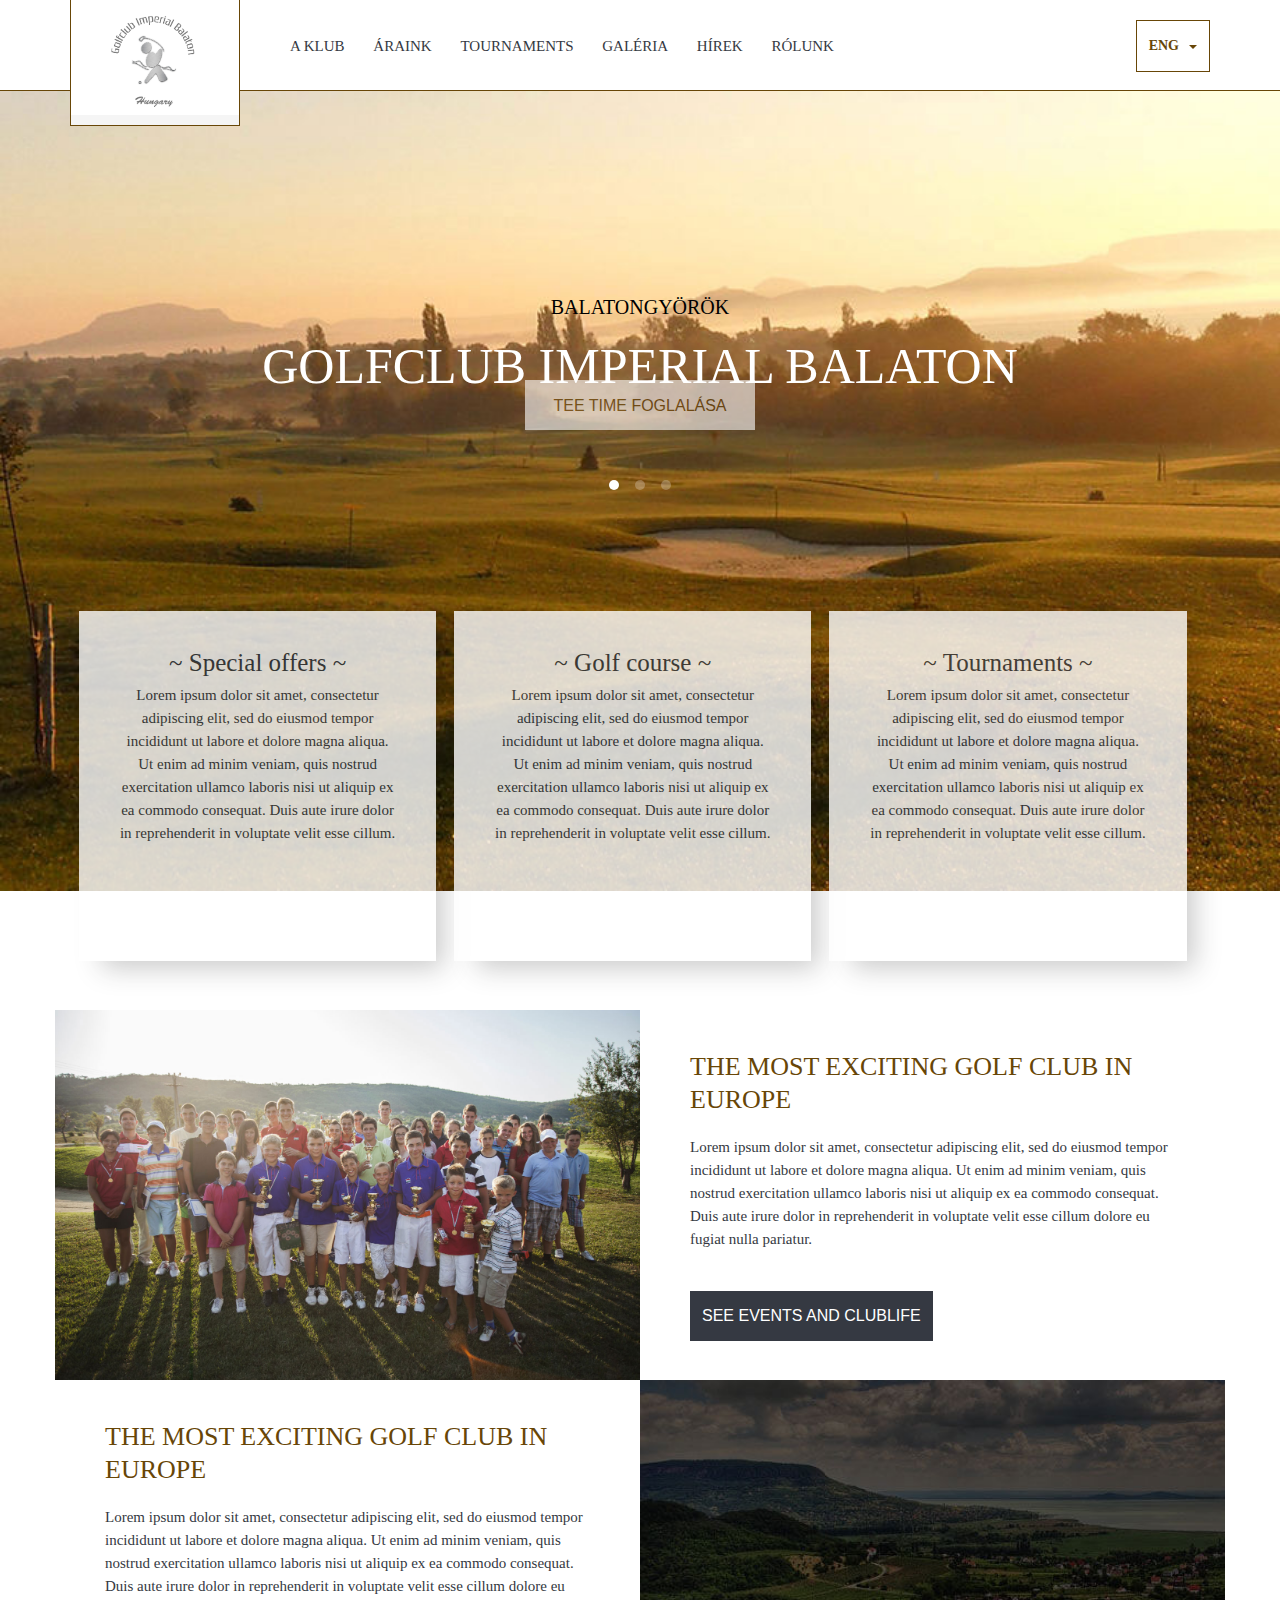
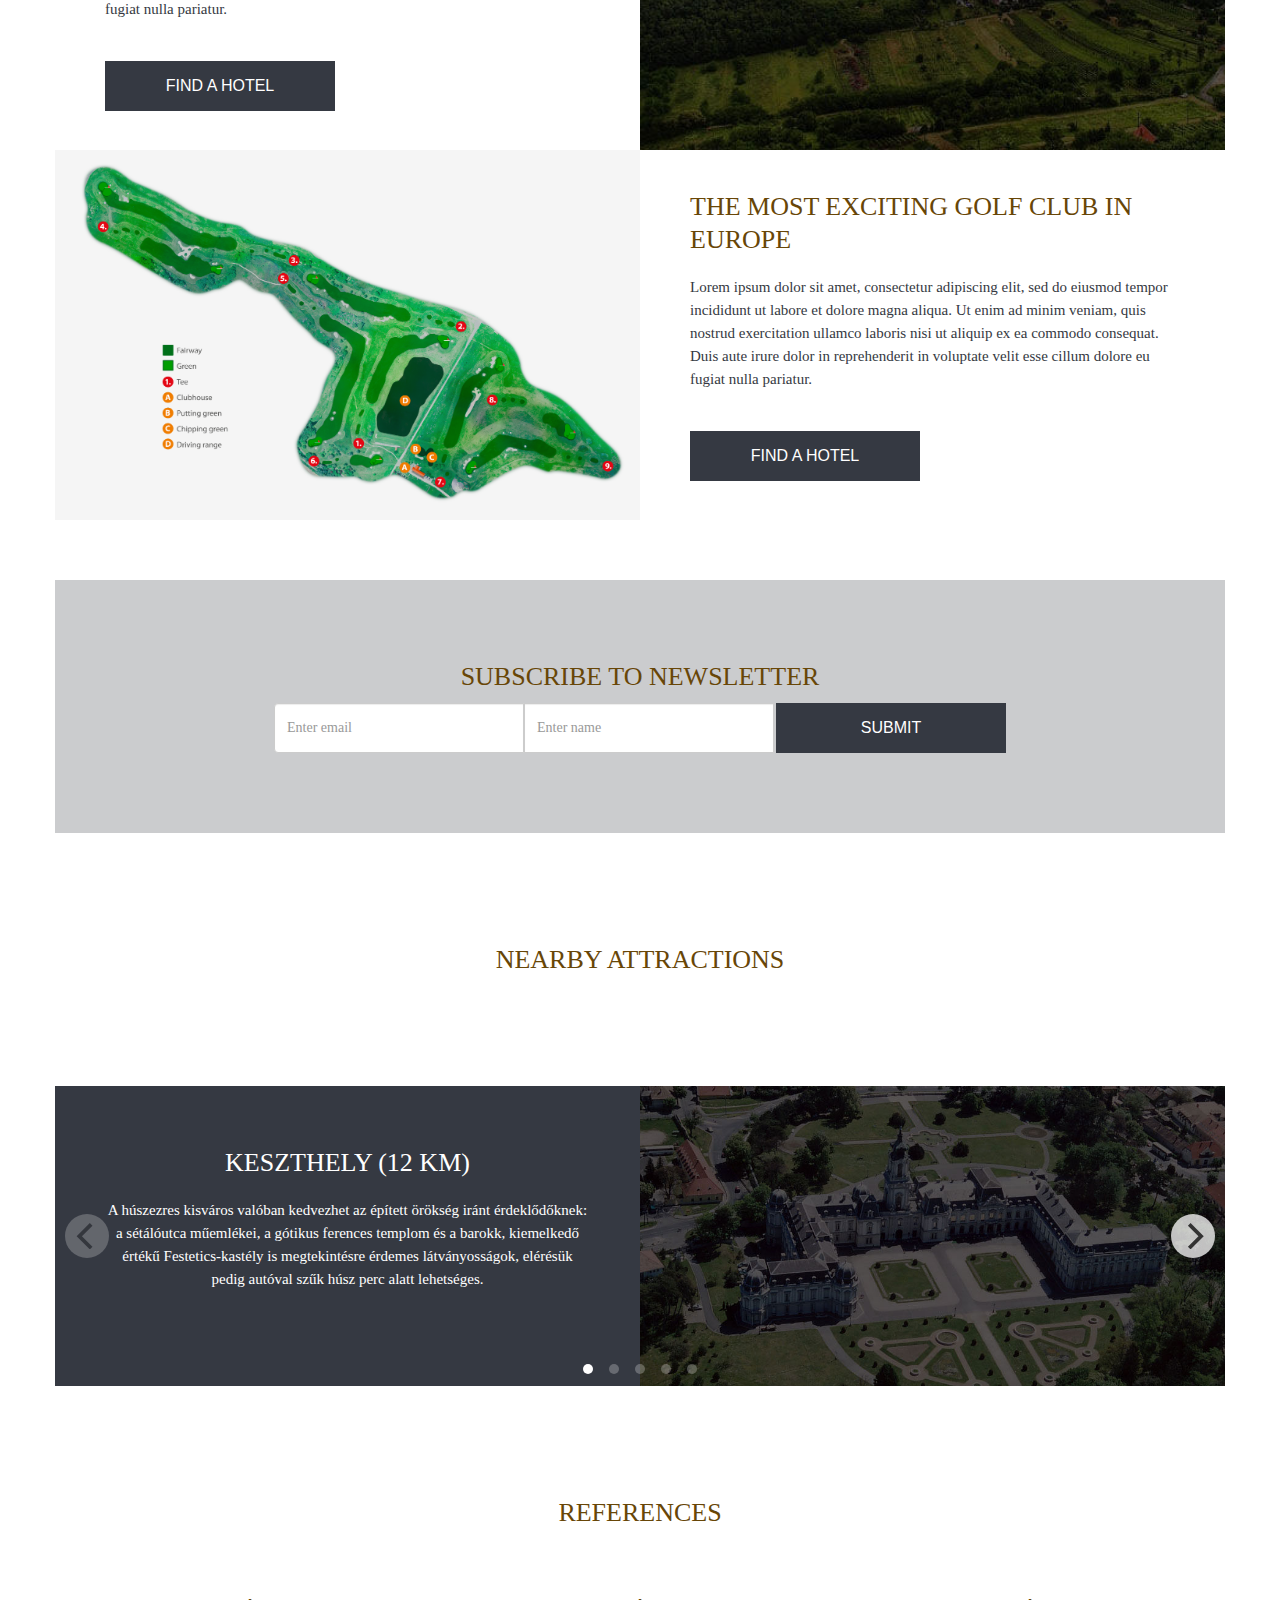
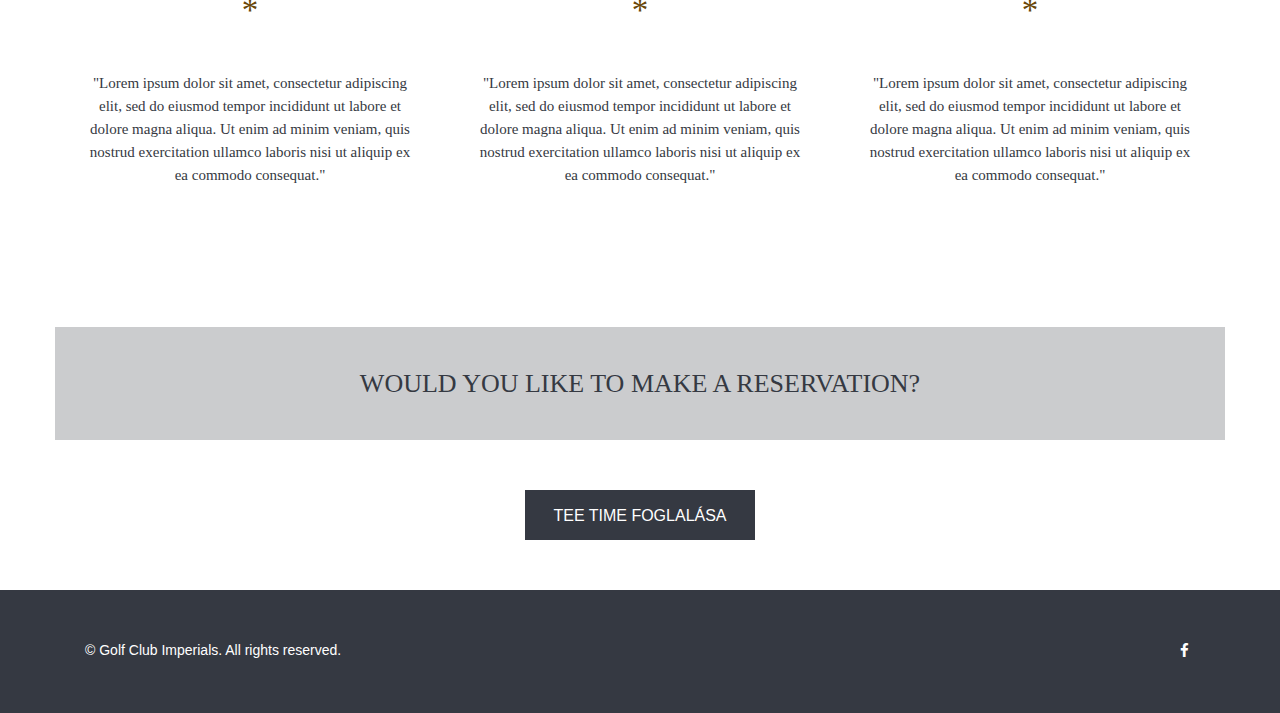
==== commit b66c1e47: "contact" ====
--- a/index.html
+++ b/index.html
@@ -174,25 +174,50 @@
       </div>
       <div class="row">
         <div data-flickity-options="{ &quot;autoPlay&quot;: 4000 }" tabindex="0" class="gallery js-flickity">
-          <div class="gallery-cell b1">
-            <h4>Keszthely (12 km)</h4>
-            <p>A húszezres kisváros valóban kedvezhet az épített örökség iránt érdeklődőknek: a sétálóutca műemlékei, a gótikus ferences templom és a barokk, kiemelkedő értékű Festetics-kastély is megtekintésre érdemes látványosságok, elérésük pedig autóval szűk húsz perc alatt lehetséges.</p>
-          </div>
-          <div class="gallery-cell b2">       
-            <h4>Badacsony (16 km) </h4>
-            <p>A 71-es főútvonalon alig negyed órát autózva érhető el a környék egyik legértékesebb földrajzi kincse, a Badacsony tanúhegye. Kőfolyásaival, bazaltszikláival és a Balaton látványával remek attrakciókkal kecsegteti a túrázókat, ráadásul útja mentén hangulatos pincészetek kínálják majd messze földön híres boraikat Önnek. </p>
-          </div>
-          <div class="gallery-cell b3">    
-            <h4>Szigligeti vár (11 km)</h4>
-            <p>Egy másik vulkanikus tanúhegyen, a szigligeti Várhegyen találjuk „a Balaton várát”, ami masszív falai mellett élvezetes történelmi, illetve gasztronómiai programokkal várja az idelátogatót.   A gépkocsival rendelkezőket mindössze 15 perc választja el Balatongyöröktől! </p>
-          </div>
-          <div class="gallery-cell b4">   
-            <h4>Hévíz (18 km)</h4>
-            <p>Hévíz fő vonzerejét a mérete alapján világelső természetes, biológiailag aktív termáltavának köszönheti. Gyógyító vízét golfpályánktól indulva egy alig húszperces kocsiúttal könnyen elérheti. </p>
-          </div>
-          <div class="gallery-cell b5">   
-            <h4>Tihany (53 km) </h4>
-            <p>Az északi partszakasz mentén végig autózva érjük el a tihanyi-félszigetet. Természeti (gejzírkúpok, levendulások, kecskeköröm) és épített (bencés apátság, barátlakások) öröksége egyaránt gazdag. Az alig több, mint háromnegyed órás autóúton pedig a Balaton panorámája lehet állandó kísérőjük.</p>
+          <div class="gallery-cell">
+            <div class="container-fluid">
+              <div class="col-md-6 txt">
+                <h4>Keszthely (12 km)</h4>
+                <p>A húszezres kisváros valóban kedvezhet az épített örökség iránt érdeklődőknek: a sétálóutca műemlékei, a gótikus ferences templom és a barokk, kiemelkedő értékű Festetics-kastély is megtekintésre érdemes látványosságok, elérésük pedig autóval szűk húsz perc alatt lehetséges.</p>
+              </div>
+              <div class="col-md-6 b1"></div>
+            </div>
+          </div>
+          <div class="gallery-cell">
+            <div class="container-fluid">
+              <div class="col-md-6 txt">       
+                <h4>Badacsony (16 km) </h4>
+                <p>A 71-es főútvonalon alig negyed órát autózva érhető el a környék egyik legértékesebb földrajzi kincse, a Badacsony tanúhegye. Kőfolyásaival, bazaltszikláival és a Balaton látványával remek attrakciókkal kecsegteti a túrázókat, ráadásul útja mentén hangulatos pincészetek kínálják majd messze földön híres boraikat Önnek.</p>
+              </div>
+              <div class="col-md-6 b2"></div>
+            </div>
+          </div>
+          <div class="gallery-cell">
+            <div class="container-fluid">
+              <div class="col-md-6 txt">
+                <h4>Szigligeti vár (11 km)</h4>
+                <p>Egy másik vulkanikus tanúhegyen, a szigligeti Várhegyen találjuk „a Balaton várát”, ami masszív falai mellett élvezetes történelmi, illetve gasztronómiai programokkal várja az idelátogatót.   A gépkocsival rendelkezőket mindössze 15 perc választja el Balatongyöröktől!</p>
+              </div>
+              <div class="col-md-6 b3"></div>
+            </div>
+          </div>
+          <div class="gallery-cell b4">
+            <div class="container-fluid">
+              <div class="col-md-6 txt">
+                <h4>Hévíz (18 km)</h4>
+                <p>Hévíz fő vonzerejét a mérete alapján világelső természetes, biológiailag aktív termáltavának köszönheti. Gyógyító vízét golfpályánktól indulva egy alig húszperces kocsiúttal könnyen elérheti.</p>
+              </div>
+              <div class="col-md-6 b4"></div>
+            </div>
+          </div>
+          <div class="gallery-cell">
+            <div class="container-fluid">
+              <div class="col-md-6 txt">
+                <h4>Tihany (53 km) </h4>
+                <p>Az északi partszakasz mentén végig autózva érjük el a tihanyi-félszigetet. Természeti (gejzírkúpok, levendulások, kecskeköröm) és épített (bencés apátság, barátlakások) öröksége egyaránt gazdag. Az alig több, mint háromnegyed órás autóúton pedig a Balaton panorámája lehet állandó kísérőjük.</p>
+              </div>
+              <div class="col-md-6 b5"></div>
+            </div>
           </div>
         </div>
       </div>
@@ -212,15 +237,6 @@
           <p>"Lorem ipsum dolor sit amet, consectetur adipiscing elit, sed do eiusmod tempor incididunt ut labore et dolore magna aliqua. Ut enim ad minim veniam, quis nostrud exercitation ullamco laboris nisi ut aliquip ex ea commodo consequat."</p>
         </div>
       </div>
-    </div>
-    <div class="partners container">
-      <h4>Partnereink</h4>
-      <div class="col-md-2"><a href="http://dohmeier.hu"><img src="images/dohmeier.jpg" target="_blank"></a></div>
-      <div class="col-md-2"><a href="http://dohmeier.hu" target="_blank"><img src="images/optika24.png"></a></div>
-      <div class="col-md-2"><a href="http://dohmeier.hu" target="_blank"><img src="images/exclusive.jpg"></a></div>
-      <div class="col-md-2"><a href="http://dohmeier.hu" target="_blank">       <img src="images/optika24.png"></a></div>
-      <div class="col-md-2"><a href="http://dohmeier.hu" target="_blank">       <img src="images/exclusive.jpg"></a></div>
-      <div class="col-md-2"><a href="http://dohmeier.hu" target="_blank">       <img src="images/dohmeier.jpg"></a></div>
     </div>
     <div class="reservation container">
       <div class="row">
--- a/css/merge.css
+++ b/css/merge.css
@@ -598,7 +598,7 @@
   background: white; }
 
 .flickity-page-dots {
-  bottom: 340px; }
+  bottom: 399px; }
 
 .flickity-prev-next-button {
   display: none; }
@@ -615,7 +615,8 @@
   background-color: white;
   opacity: 0.6;
   color: #684607;
-  padding-top: 15px; }
+  padding-top: 15px;
+  margin-top: -100px; }
 
 .btn.cover:hover {
   opacity: 1;
@@ -632,14 +633,15 @@
 .offers.col-md-4, .eventstile.col-md-4, .course.col-md-4 {
   margin: 10px;
   background-color: white;
-  min-height: 340px;
+  min-height: 400px;
   padding: 40px;
   -webkit-box-shadow: 15px 15px 25px -8px rgba(0, 0, 0, 0.26);
   -moz-box-shadow: 15px 15px 25px -8px rgba(0, 0, 0, 0.26);
   box-shadow: 15px 15px 25px -8px rgba(0, 0, 0, 0.26);
   transition: background-image 0.3s ease;
   transition: box-shadow 0.3s ease;
-  text-align: center; }
+  text-align: center;
+  min-height: 350px; }
   .offers.col-md-4 h3, .eventstile.col-md-4 h3, .course.col-md-4 h3 {
     color: #353942 !important;
     margin: initial;
@@ -802,23 +804,6 @@
  *SUBSCRIBE
  *
  *-------------------------------- */
-.partners {
-  text-align: center;
-  padding-bottom: 100px; }
-  .partners h4 {
-    margin-bottom: 40px; }
-  .partners .col-md-2 {
-    text-align: center;
-    padding-top: 20px;
-    padding-bottom: 20px; }
-    .partners .col-md-2 img {
-      max-width: 135px; }
-
-/* --------------------------------
- *
- *SUBSCRIBE
- *
- *-------------------------------- */
 .subscribe.container {
   background-color: #cbccce;
   text-align: center;
@@ -857,8 +842,7 @@
     height: 100%;
     margin-right: 10px;
     background: #8C8;
-    counter-increment: gallery-cell;
-    padding: 90px; }
+    counter-increment: gallery-cell; }
     .attractions.container .gallery-cell h4 {
       margin-bottom: 20px; }
     .attractions.container .gallery-cell p, .attractions.container .gallery-cell h4 {
@@ -871,33 +855,42 @@
     line-height: 200px;
     font-size: 80px;
     color: white; }
+  .attractions.container .txt {
+    padding: 50px;
+    height: 300px;
+    background-color: #353942; }
   .attractions.container .flickity-page-dots {
     bottom: 10px; }
   .attractions.container .b1 {
     background-image: url(../images/keszthely.jpg);
     background-repeat: no-repeat;
     background-position: center;
-    background-size: cover; }
+    background-size: cover;
+    height: 300px; }
   .attractions.container .b2 {
     background-image: url(../images/badacsony.jpg);
     background-repeat: no-repeat;
     background-position: center;
-    background-size: cover; }
+    background-size: cover;
+    height: 300px; }
   .attractions.container .b3 {
     background-image: url(../images/szigliget.jpg);
     background-repeat: no-repeat;
     background-position: center;
-    background-size: cover; }
+    background-size: cover;
+    height: 300px; }
   .attractions.container .b4 {
     background-image: url(../images/heviz.jpg);
     background-repeat: no-repeat;
     background-position: center;
-    background-size: cover; }
+    background-size: cover;
+    height: 300px; }
   .attractions.container .b5 {
     background-image: url(../images/tihany.jpg);
     background-repeat: no-repeat;
     background-position: top;
-    background-size: cover; }
+    background-size: cover;
+    height: 300px; }
   .attractions.container .gallery-cell:before {
     display: none; }
   .attractions.container .flickity-page-dots .dot {
@@ -906,6 +899,9 @@
     bottom: 200px0px; }
   .attractions.container .flickity-prev-next-button {
     display: block; }
+
+.flickity-viewport {
+  height: inherit !important; }
 
 /* --------------------------------
  *
@@ -1003,6 +999,7 @@
 body .about .title {
   text-align: center;
   padding: 50px;
+  padding-top: 0px;
   max-width: 800px; }
   body .about .title h4 {
     padding-bottom: 20px; }
@@ -1102,13 +1099,21 @@
     bottom: 100px; }
   .golfclubpartners .col-md-6:hover h3:after {
     width: 80%; }
-  .golfclubpartners .overlay_p {
-    background: rgba(0, 0, 0, 0.48);
-    position: relative;
-    width: 100%;
-    min-height: 300px;
-    top: 301px;
-    margin-top: -300px; }
+
+.servicepartners .col-md-4 p {
+  margin-top: 20px;
+  opacity: 0;
+  -webkit-transition: all 0.2s ease-in-out;
+  -moz-transition: all 0.2s ease-in-out;
+  -o-transition: all 0.2s ease-in-out;
+  transition: all 0.2s ease-in-out;
+  text-decoration: none; }
+.servicepartners .col-md-4:hover p {
+  margin-top: 10px;
+  opacity: 0.5;
+  text-decoration: none; }
+.servicepartners a {
+  text-decoration: none; }
 
 /* --------------------------------
  *
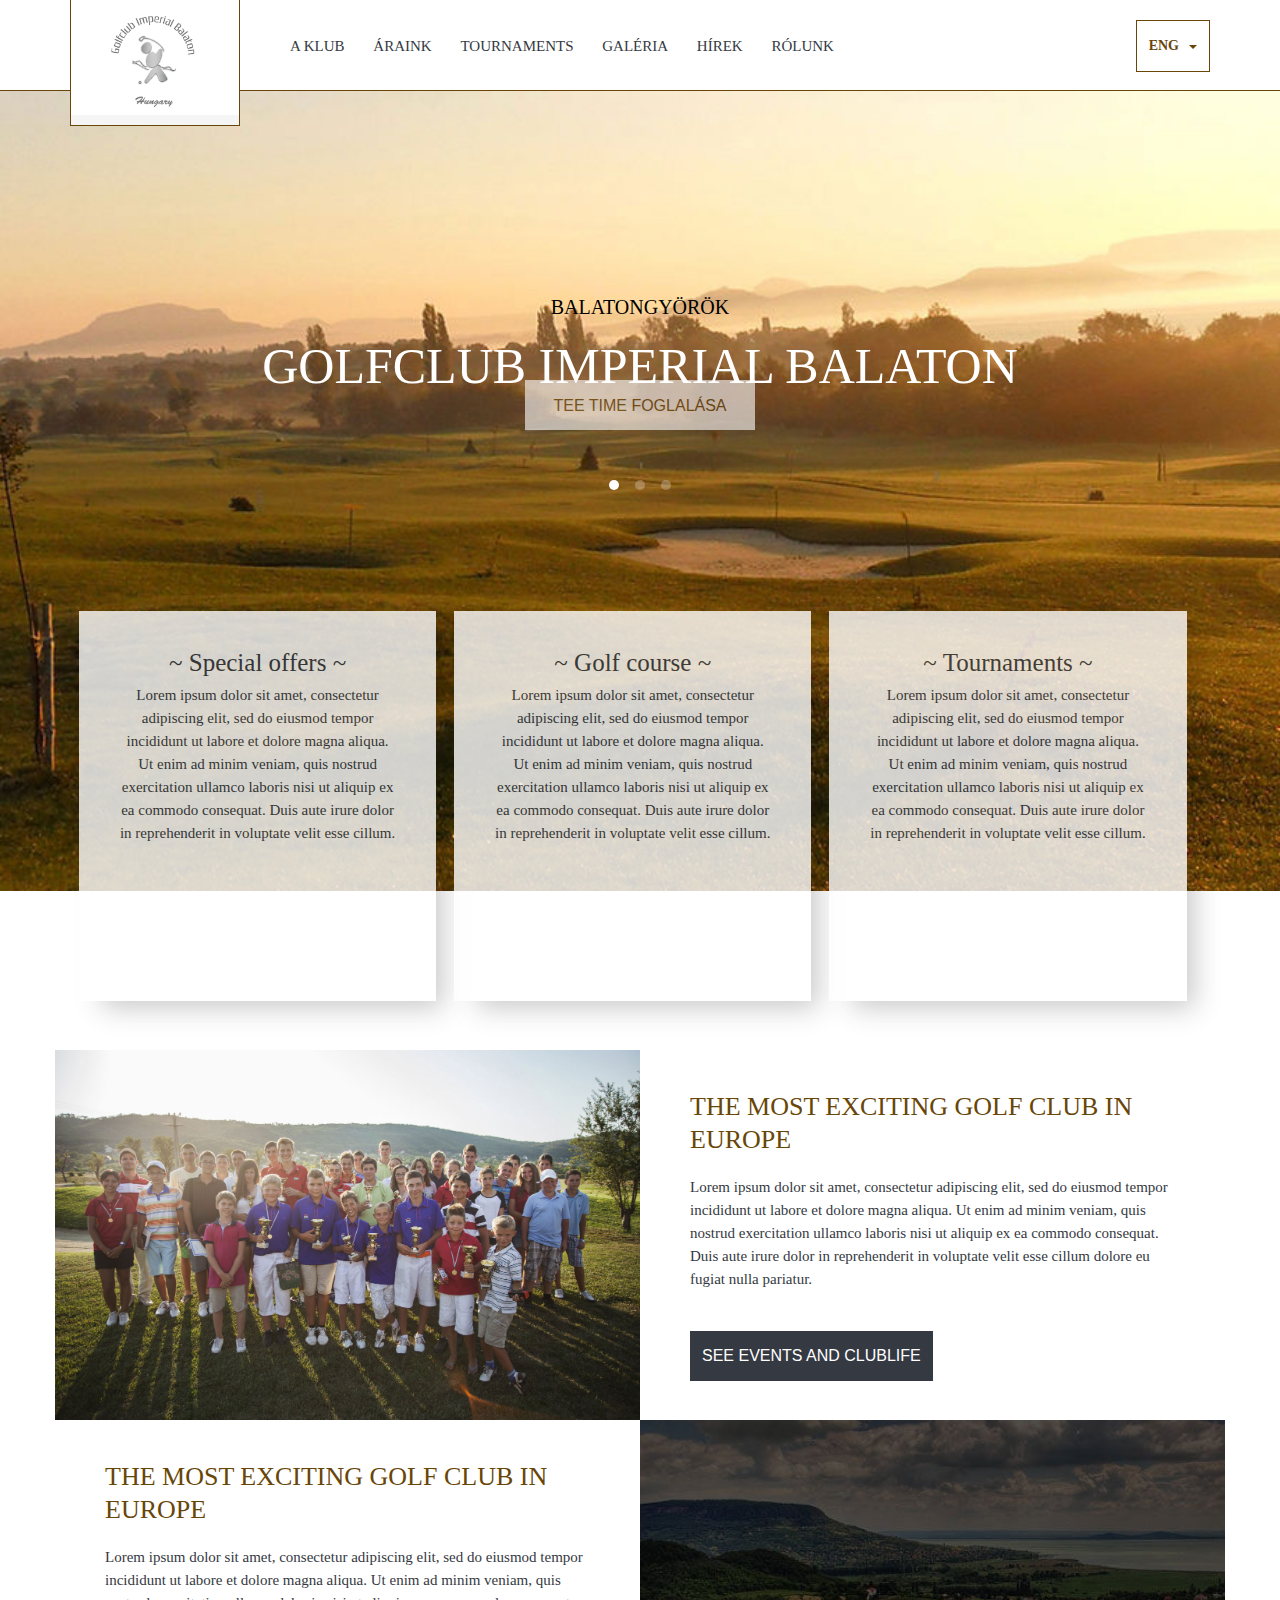
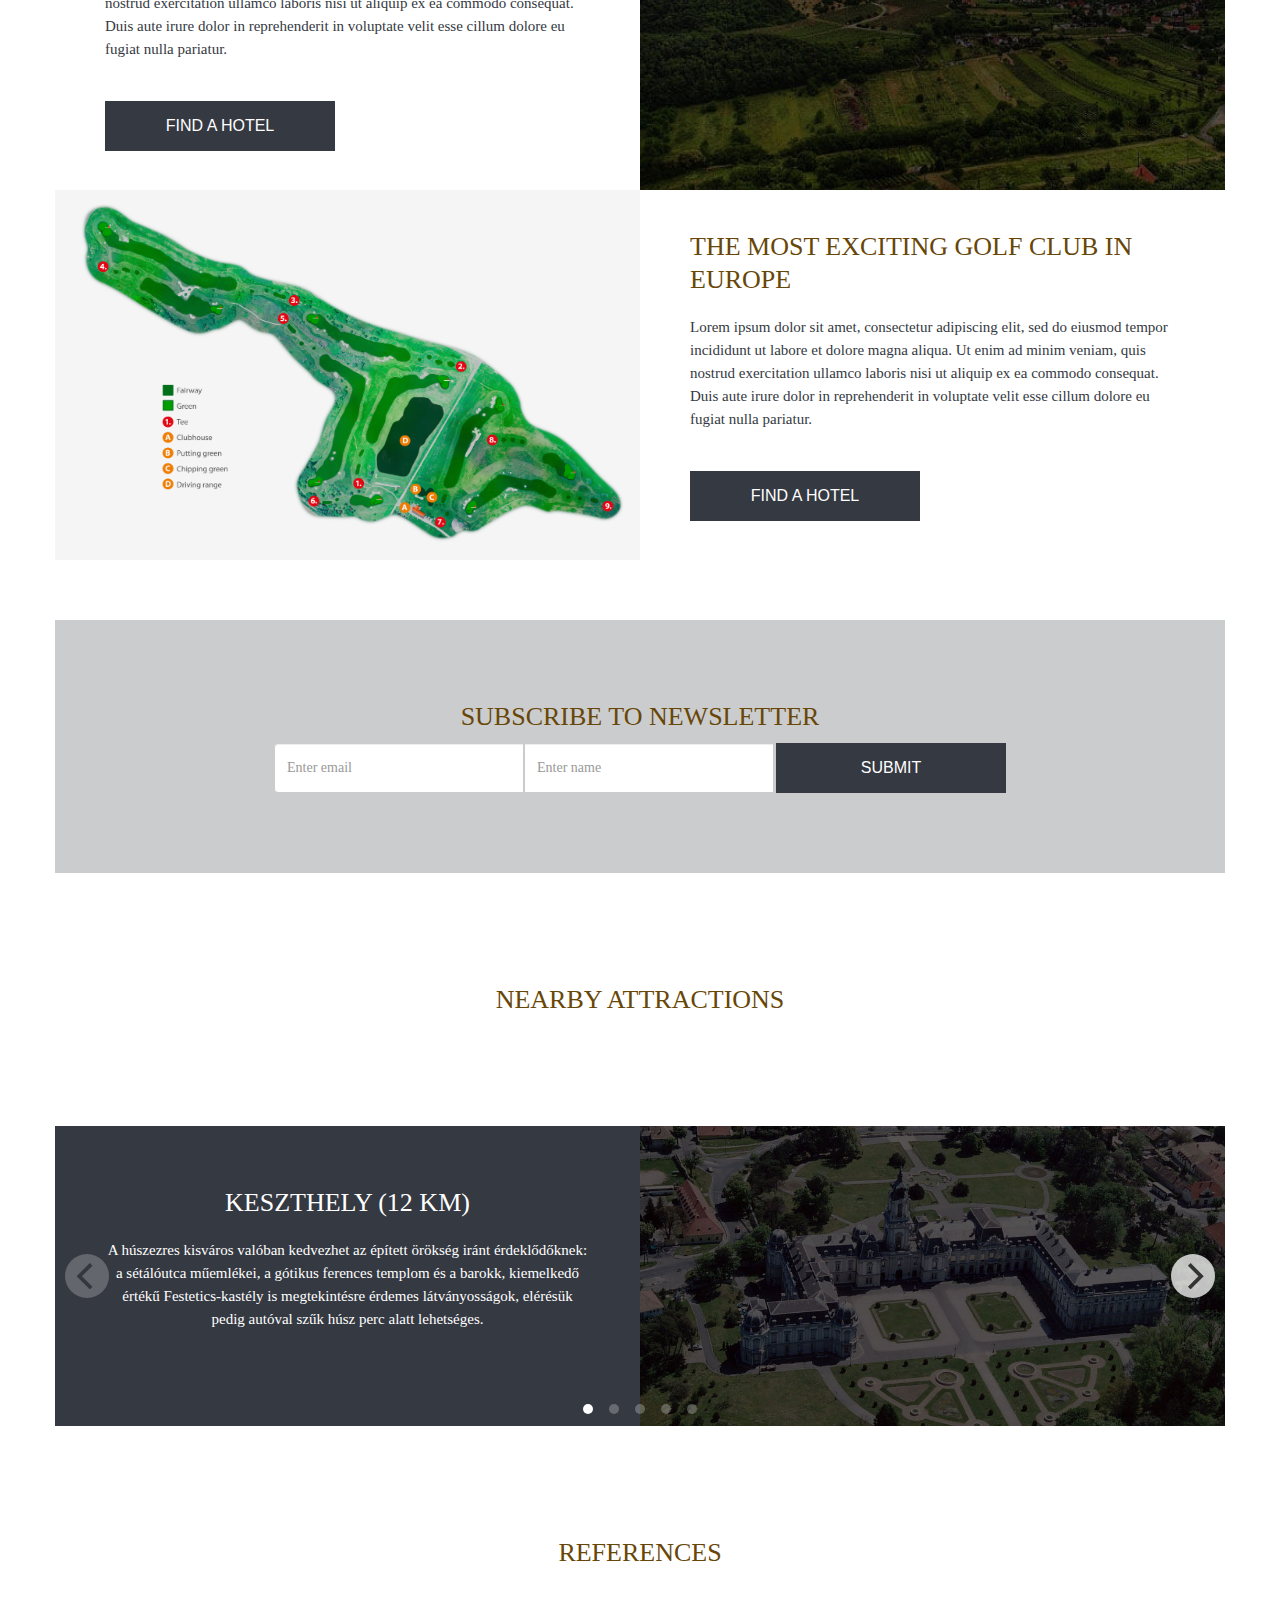
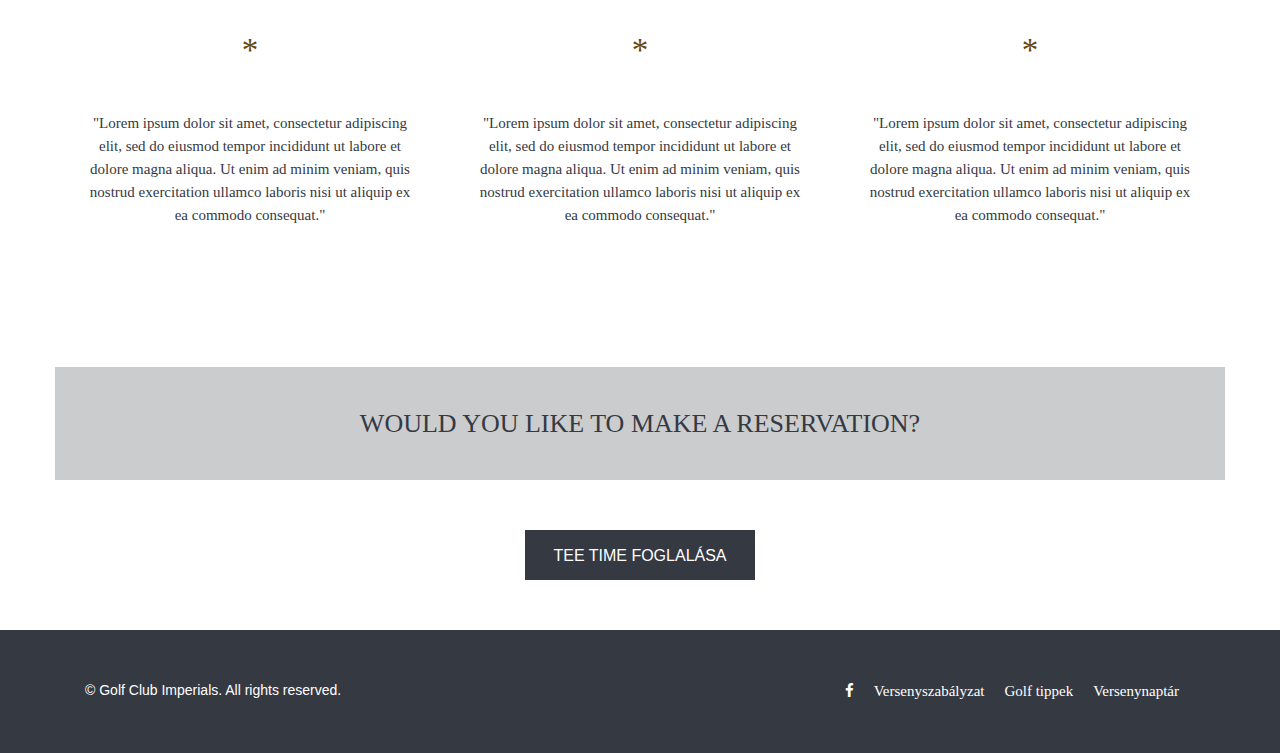
==== commit 55c1b415: "fixes" ====
--- a/index.html
+++ b/index.html
@@ -257,7 +257,7 @@
               <div class="copyright">© Golf Club Imperials. All rights reserved.</div>
               <div class="social_wrap">
                 <ul>
-                  <li><a href="https://www.facebook.com/Golfclub-Imperial-Balaton-Balatongy%C3%B6r%C3%B6k-335067800034/" target="_blank"><i class="fa fa-facebook"></i></a></li>
+                  <li><a href="https://www.facebook.com/Golfclub-Imperial-Balaton-Balatongy%C3%B6r%C3%B6k-335067800034/" target="_blank"><i class="fa fa-facebook"></i></a><a href="http://hungolf.hu/ctnt/uploads/rules/a_golf_szabalyai.pdf" target="_blank">Versenyszabályzat</a><a href="https://drive.google.com/file/d/0B0eTUC5dd_ezMzY1ME81d05MeTZka2l1eUNsSzV3dGZHNVBR/view?usp=sharing" target="_blank">Golf tippek</a><a href="https://drive.google.com/file/d/0B0eTUC5dd_ezWGhjdk9RQXhpTVk/view?usp=sharing" target="_blank">Versenynaptár</a></li>
                 </ul>
               </div>
             </div>
--- a/css/merge.css
+++ b/css/merge.css
@@ -641,7 +641,7 @@
   transition: background-image 0.3s ease;
   transition: box-shadow 0.3s ease;
   text-align: center;
-  min-height: 350px; }
+  min-height: 390px; }
   .offers.col-md-4 h3, .eventstile.col-md-4 h3, .course.col-md-4 h3 {
     color: #353942 !important;
     margin: initial;
@@ -952,6 +952,9 @@
  *-------------------------------- */
 .main_footer {
   background-color: #353942; }
+  .main_footer a {
+    padding-left: 10px;
+    padding-right: 10px; }
   .main_footer .heart, .main_footer a, .main_footer .copyright {
     color: white; }
 
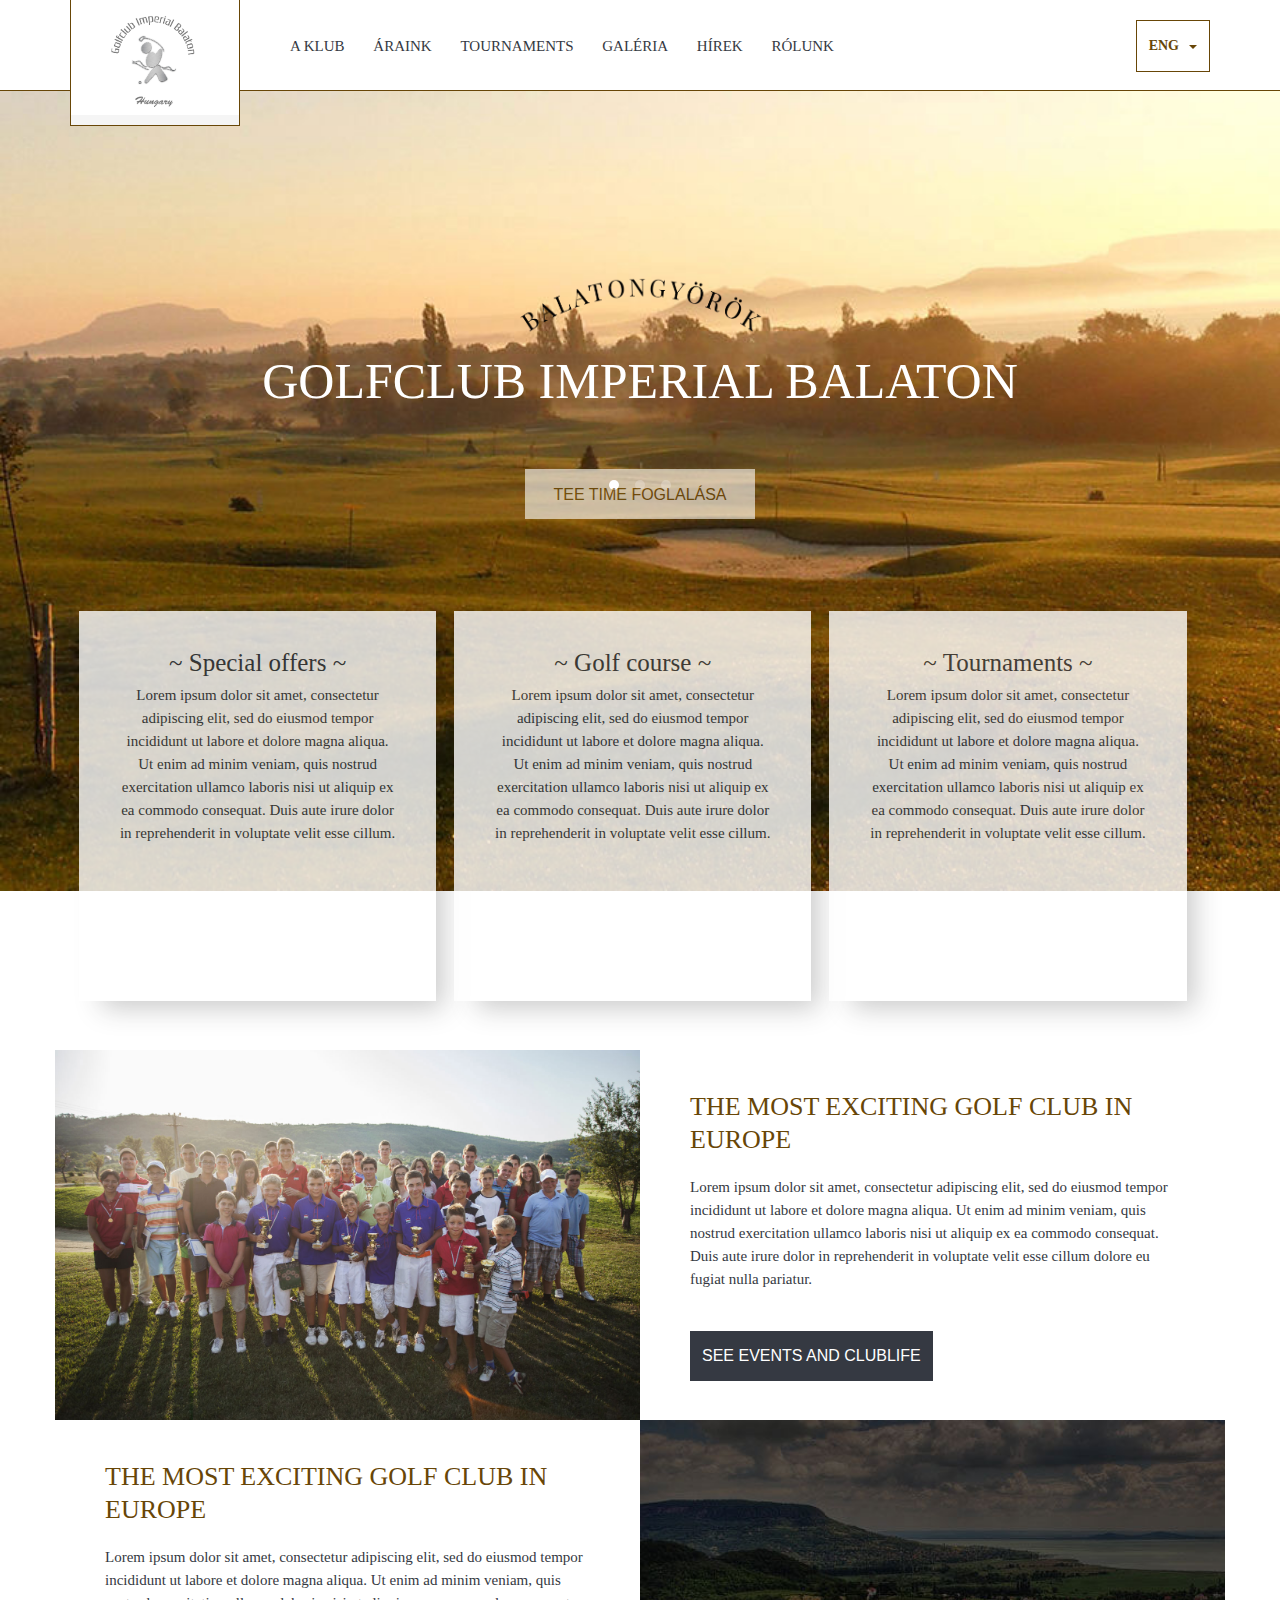
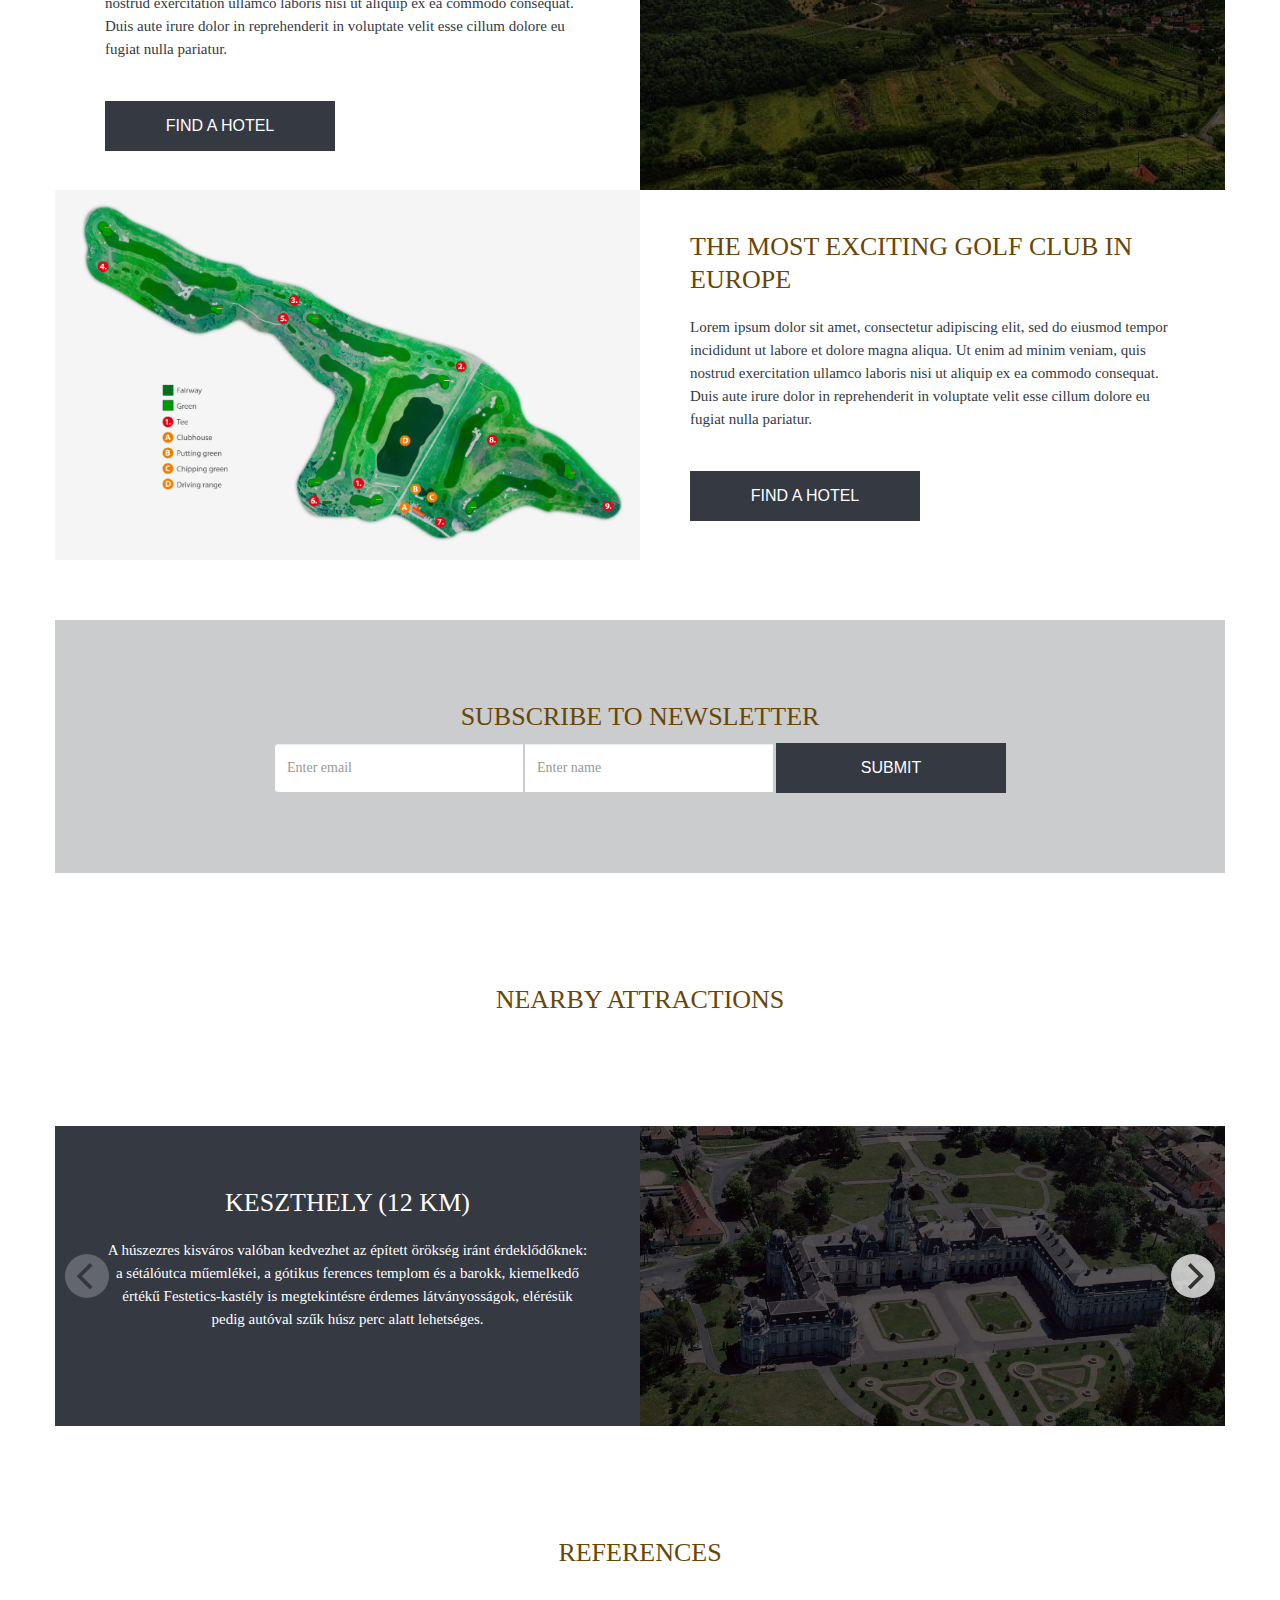
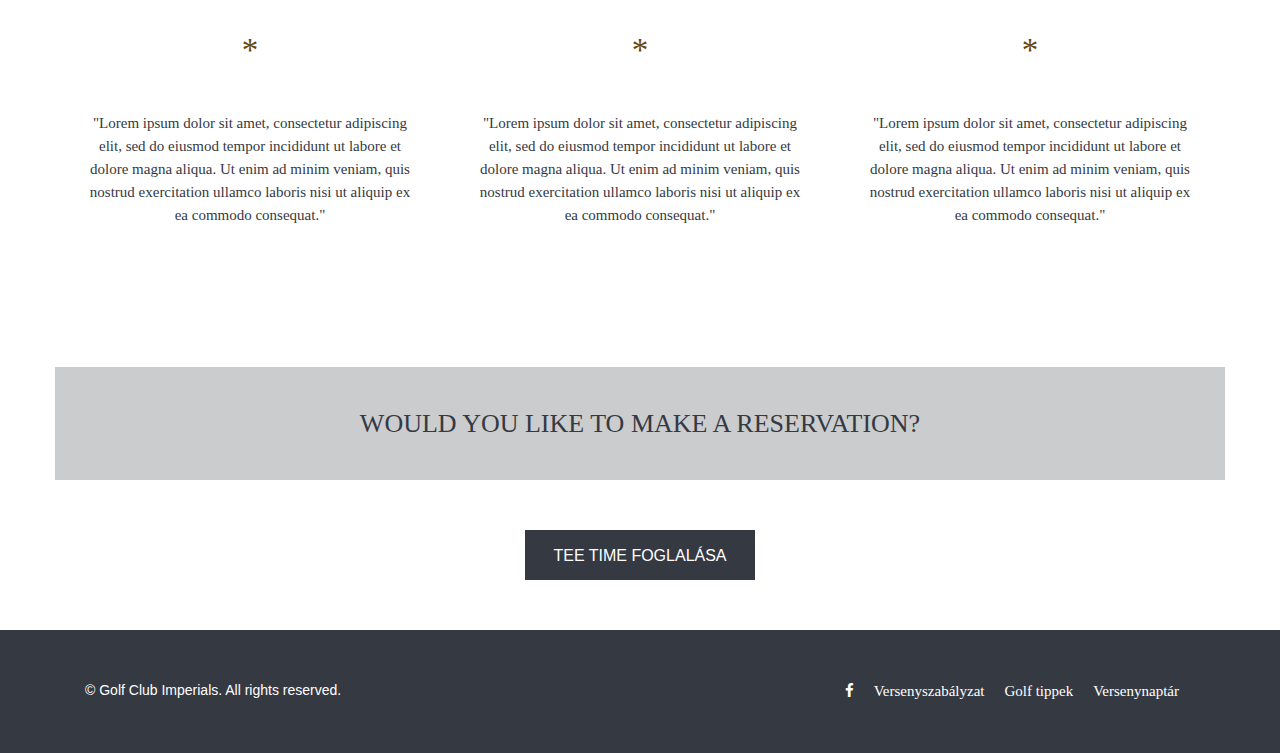
==== commit aebe099a: "fixes" ====
--- a/index.html
+++ b/index.html
@@ -33,15 +33,6 @@
     </head>
   </html>
   <body>
-    <div id="myModal" tabindex="-1" role="dialog" aria-labelledby="myModalLabel" class="modal fade">
-      <div role="document" class="modal-dialog">
-        <div class="modal-content">
-          <div class="modal-header">
-            <button type="button" data-dismiss="modal" aria-label="Close" class="close"><span aria-hidden="true">×</span></button>
-          </div>
-        </div>
-      </div>
-    </div>
     <!-- Loader-->
     <!--.loader//.loader_inner
     -->
@@ -99,8 +90,7 @@
     <div class="cover container-fluid">
       <div class="row">
         <div class="col-md-12">
-          <div class="textholder">
-            <h2>BALATONGYÖRÖK             </h2>
+          <div class="textholder"><img src="../images/balatongyorok.png">
             <H1>GOLFCLUB IMPERIAL BALATON</H1><a href="https://booked4.us/golfimperial" role="button" class="button btn btn-default cover">Tee time foglalása</a>
           </div>
           <div data-flickity-options="{ &quot;autoPlay&quot;: 5000 }" tabindex="0" class="gallery js-flickity">
--- a/css/merge.css
+++ b/css/merge.css
@@ -553,6 +553,9 @@
     margin-bottom: 40px; }
   .cover .col-md-12 .textholder {
     padding-top: 185px; }
+    .cover .col-md-12 .textholder img {
+      max-width: 260px;
+      margin-bottom: 20px; }
 
 .gallery-cell {
   width: 100%;
@@ -616,7 +619,10 @@
   opacity: 0.6;
   color: #684607;
   padding-top: 15px;
-  margin-top: -100px; }
+  margin-top: -15px; }
+  @media only screen and (min-width: 992px) {
+    .btn.cover {
+      margin-top: 10px; } }
 
 .btn.cover:hover {
   opacity: 1;
@@ -638,8 +644,8 @@
   -webkit-box-shadow: 15px 15px 25px -8px rgba(0, 0, 0, 0.26);
   -moz-box-shadow: 15px 15px 25px -8px rgba(0, 0, 0, 0.26);
   box-shadow: 15px 15px 25px -8px rgba(0, 0, 0, 0.26);
-  transition: background-image 0.3s ease;
-  transition: box-shadow 0.3s ease;
+  transition: all 0.3s ease;
+  transition: all 0.3s ease;
   text-align: center;
   min-height: 390px; }
   .offers.col-md-4 h3, .eventstile.col-md-4 h3, .course.col-md-4 h3 {
@@ -651,7 +657,8 @@
   -webkit-box-shadow: 14px 14px 15px -10px rgba(0, 0, 0, 0.54);
   -moz-box-shadow: 14px 14px 15px -10px rgba(0, 0, 0, 0.54);
   box-shadow: 14px 14px 15px -10px rgba(0, 0, 0, 0.54);
-  background-image: none; }
+  background-image: none;
+  opacity: 1; }
 
 .offers.col-md-4 {
   margin: 10px;
@@ -833,7 +840,7 @@
     text-align: center;
     padding: 100px; }
   .attractions.container .gallery {
-    height: 500px; }
+    height: 580px; }
     @media only screen and (min-width: 992px) {
       .attractions.container .gallery {
         height: 300px; } }
@@ -896,7 +903,11 @@
   .attractions.container .flickity-page-dots .dot {
     background: white; }
   .attractions.container .flickity-page-dots {
-    bottom: 200px0px; }
+    bottom: 235px; }
+    @media only screen and (min-width: 992px) {
+      .attractions.container .flickity-page-dots {
+        bottom: 20px;
+        left: -800px; } }
   .attractions.container .flickity-prev-next-button {
     display: block; }
 
@@ -1002,7 +1013,6 @@
 body .about .title {
   text-align: center;
   padding: 50px;
-  padding-top: 0px;
   max-width: 800px; }
   body .about .title h4 {
     padding-bottom: 20px; }
@@ -1045,7 +1055,8 @@
 .golfclubpartners {
   padding-left: 0px;
   padding-right: 0px;
-  text-align: center; }
+  text-align: center;
+  margin-top: -40px; }
   .golfclubpartners h4 {
     padding-top: 40px;
     padding-bottom: 40px; }
@@ -1335,9 +1346,13 @@
   padding-left: 0px;
   padding-right: 0px; }
   body .club .accomodations.container .flickity-page-dots {
-    bottom: 20px; }
+    bottom: 370px; }
+    @media only screen and (min-width: 992px) {
+      body .club .accomodations.container .flickity-page-dots {
+        bottom: 20px;
+        right: 80px; } }
   body .club .accomodations.container .gallery {
-    height: 360px0px;
+    height: 700px;
     margin-bottom: 50px; }
     @media only screen and (min-width: 992px) {
       body .club .accomodations.container .gallery {
@@ -1859,6 +1874,7 @@
     text-align: center;
     padding: 50px;
     max-width: 800px;
+    min-height: 80vh;
     padding-bottom: 0px; }
     body .gallery .title h4 {
       padding-bottom: 20px; }
@@ -1883,6 +1899,12 @@
       margin-bottom: 40px; }
   body .gallery .rent {
     padding-bottom: 50px; }
+
+.dwnld_button .glyphicon {
+  float: right;
+  font-size: 30px;
+  margin-right: 80px;
+  margin-bottom: 10px; }
 
 /* --------------------------------
  *
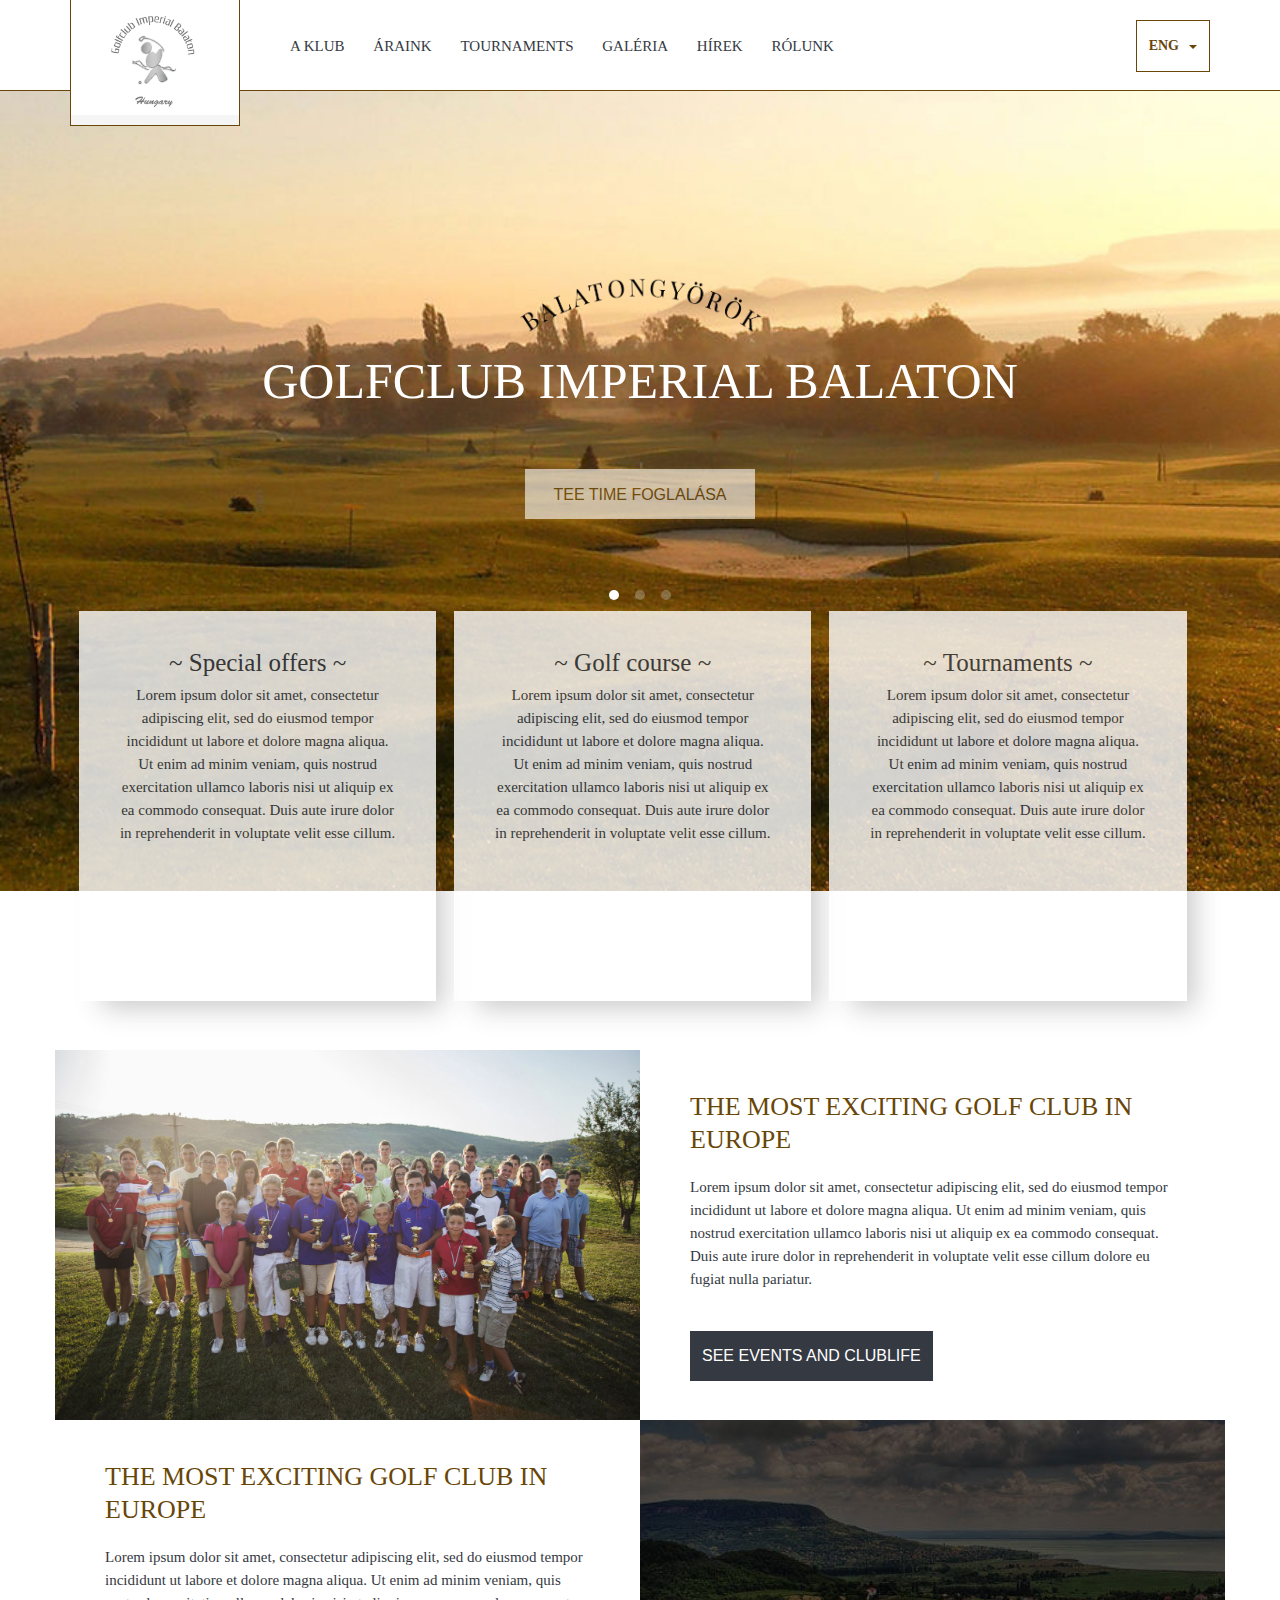
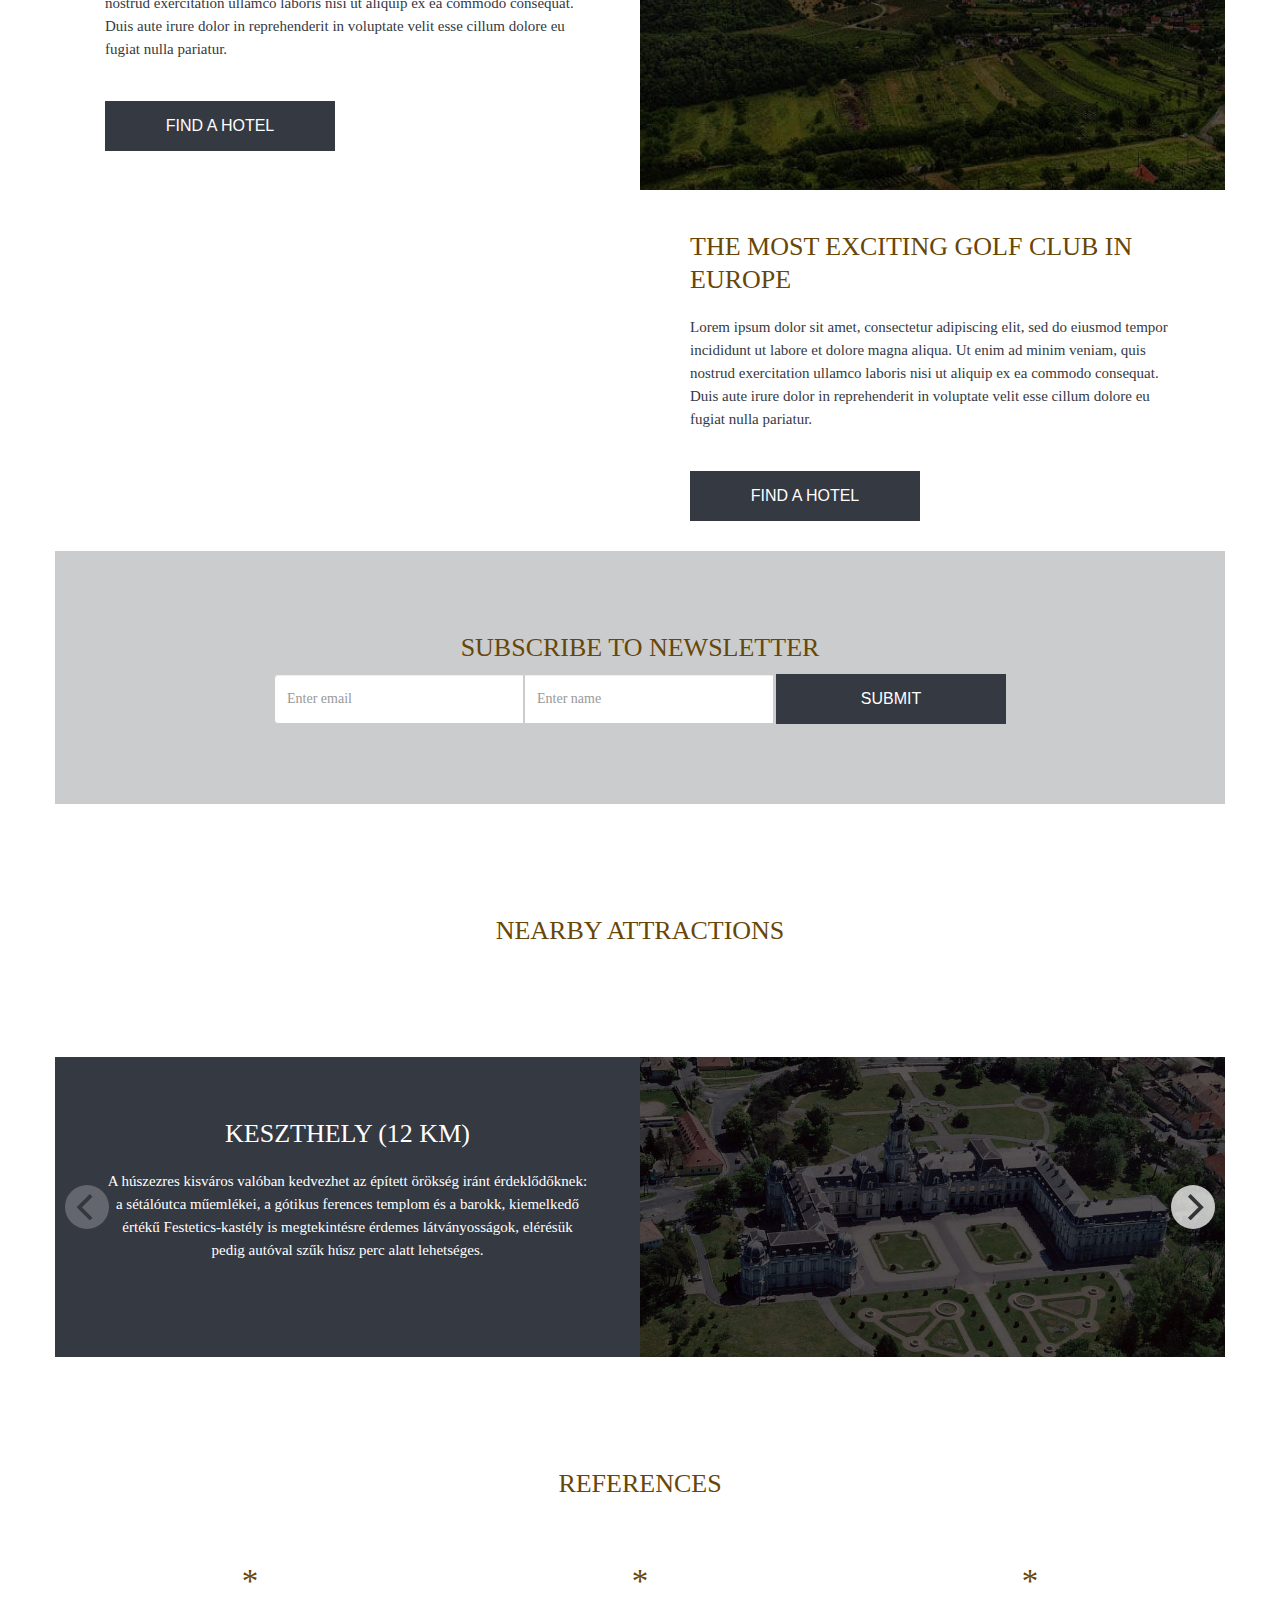
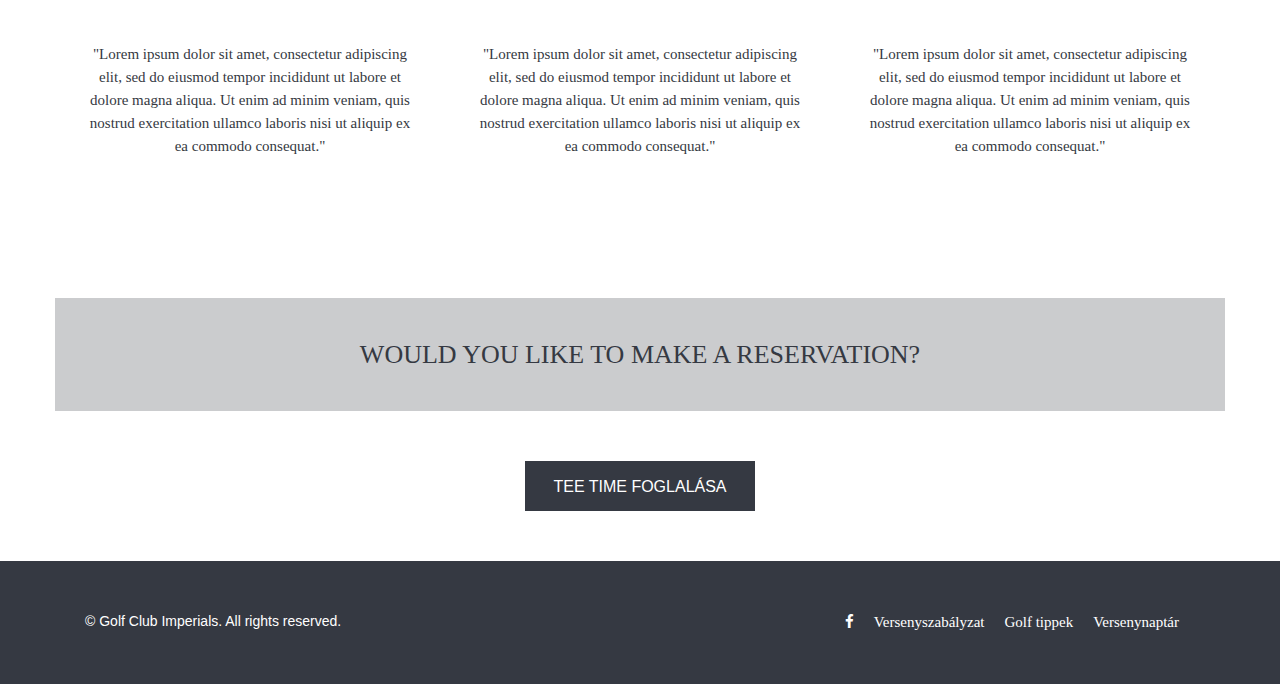
==== commit 8ded234d: "video" ====
--- a/index.html
+++ b/index.html
@@ -134,8 +134,10 @@
     </div>
     <div class="map container">
       <div class="row">
-        <div class="col-md-6 img">
-          <button type="button" data-toggle="modal" data-target="#myModal" class="btn btn-primary btn-lg"></button>
+        <div class="col-md-6 vid">
+          <div class="embed-responsive embed-responsive-16by9">
+            <iframe src="//www.youtube.com/embed/ePbKGoIGAXY" class="embed-responsive-item">         </iframe>
+          </div>
         </div>
         <div class="col-md-6 txt">
           <h4>THE MOST EXCITING GOLF CLUB IN EUROPE</h4>
--- a/css/merge.css
+++ b/css/merge.css
@@ -191,6 +191,16 @@
   -moz-appearance: none;
   appearance: none;
   cursor: pointer; }
+
+.checkbox input[type=checkbox], .checkbox-inline input[type=checkbox], .radio input[type=radio], .radio-inline input[type=radio] {
+  height: initial; }
+
+.checkbox label, .radio label {
+  font-family: "Playfair Display", serif !important;
+  font-size: 15px !important;
+  line-height: 23px !important;
+  color: #353942 !important;
+  text-transform: none; }
 
 .felle {
   position: relative; }
@@ -536,6 +546,8 @@
  *cover
  *
  *-------------------------------- */
+.cover .flickity-page-dots {
+  bottom: 289px; }
 .cover .row {
   margin-left: 0px;
   margin-right: 0px; }
@@ -600,9 +612,6 @@
 .flickity-page-dots .dot {
   background: white; }
 
-.flickity-page-dots {
-  bottom: 399px; }
-
 .flickity-prev-next-button {
   display: none; }
 
@@ -619,7 +628,7 @@
   opacity: 0.6;
   color: #684607;
   padding-top: 15px;
-  margin-top: -15px; }
+  margin-top: -50px; }
   @media only screen and (min-width: 992px) {
     .btn.cover {
       margin-top: 10px; } }
@@ -757,18 +766,10 @@
  *map
  *
  *-------------------------------- */
-.map.container .col-md-6.img {
-  background-image: url("../images/Imperial-teljes.png");
-  height: 370px;
-  background-size: cover;
-  background-position: center;
-  background-repeat: no-repeat;
+.map.container .col-md-6.vid {
   padding-left: 0px;
   padding-right: 0px; }
-  @media only screen and (min-width: 992px) {
-    .map.container .col-md-6.img {
-      margin-bottom: 60px; } }
-  .map.container .col-md-6.img .btn {
+  .map.container .col-md-6.vid .btn {
     height: 100%;
     width: 100%;
     background-color: transparent; }
@@ -1178,18 +1179,20 @@
  *title
  *
  *-------------------------------- */
-body .academy .title {
-  text-align: center;
-  padding: 50px;
-  max-width: 800px; }
-  body .academy .title h4 {
-    padding-bottom: 20px; }
-body .academy .titlebackground {
-  background-image: url("../images/coach.jpg");
-  background-repeat: no-repeat;
-  height: 600px;
-  background-size: cover;
-  background-position: center; }
+body .academy {
+  background-color: whitesmoke; }
+  body .academy .title {
+    text-align: center;
+    padding: 50px;
+    max-width: 800px; }
+    body .academy .title h4 {
+      padding-bottom: 20px; }
+  body .academy .titlebackground {
+    background-image: url("../images/coach.jpg");
+    background-repeat: no-repeat;
+    height: 600px;
+    background-size: cover;
+    background-position: center; }
 
 /* --------------------------------
  *
@@ -1346,13 +1349,27 @@
   padding-left: 0px;
   padding-right: 0px; }
   body .club .accomodations.container .flickity-page-dots {
-    bottom: 370px; }
+    bottom: 270px; }
+    @media only screen and (min-width: 767px) {
+      body .club .accomodations.container .flickity-page-dots {
+        bottom: 360px; } }
     @media only screen and (min-width: 992px) {
       body .club .accomodations.container .flickity-page-dots {
         bottom: 20px;
         right: 80px; } }
+  body .club .accomodations.container .flickity-prev-next-button {
+    display: block;
+    top: 50px; }
+  @media only screen and (min-width: 992px) {
+    body .club .accomodations.container .previous {
+      top: 40px;
+      left: 38%; } }
+  @media only screen and (min-width: 992px) {
+    body .club .accomodations.container .next {
+      top: 40px;
+      left: 44%; } }
   body .club .accomodations.container .gallery {
-    height: 700px;
+    height: 720px;
     margin-bottom: 50px; }
     @media only screen and (min-width: 992px) {
       body .club .accomodations.container .gallery {
